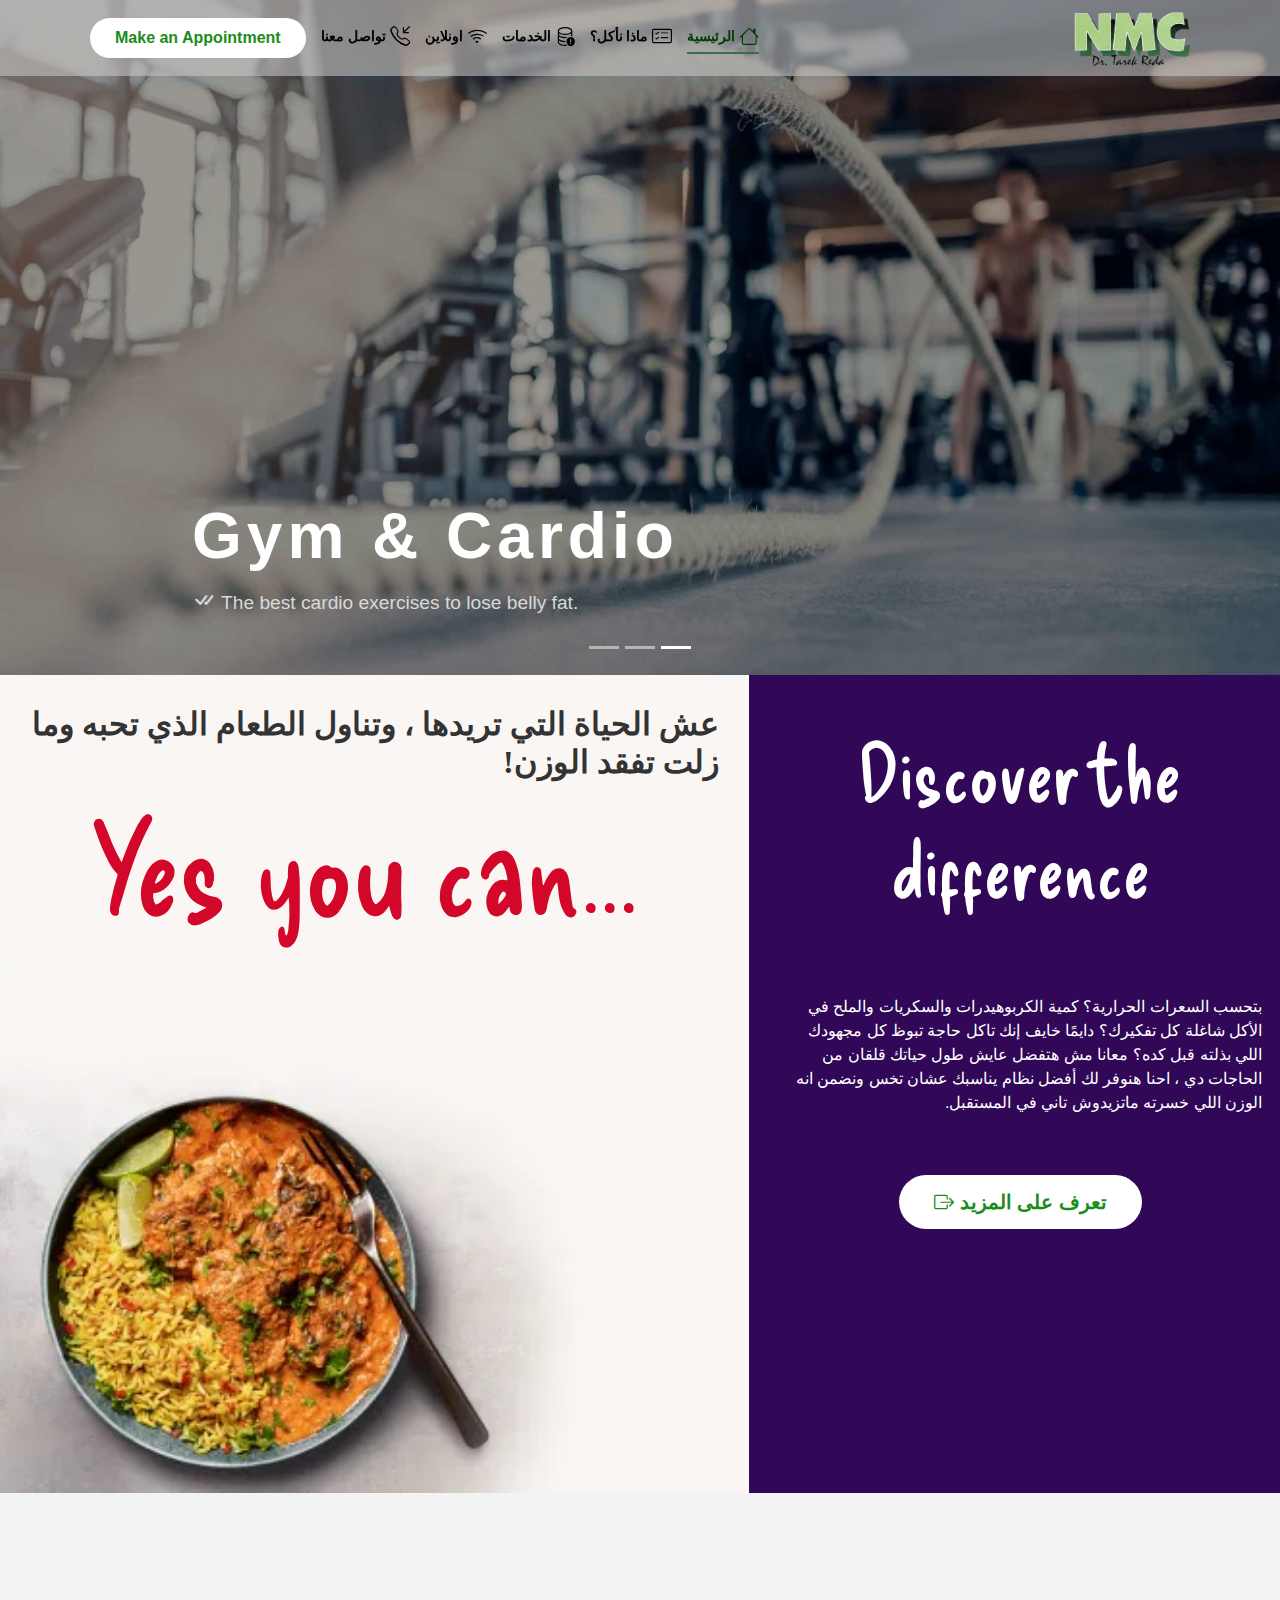
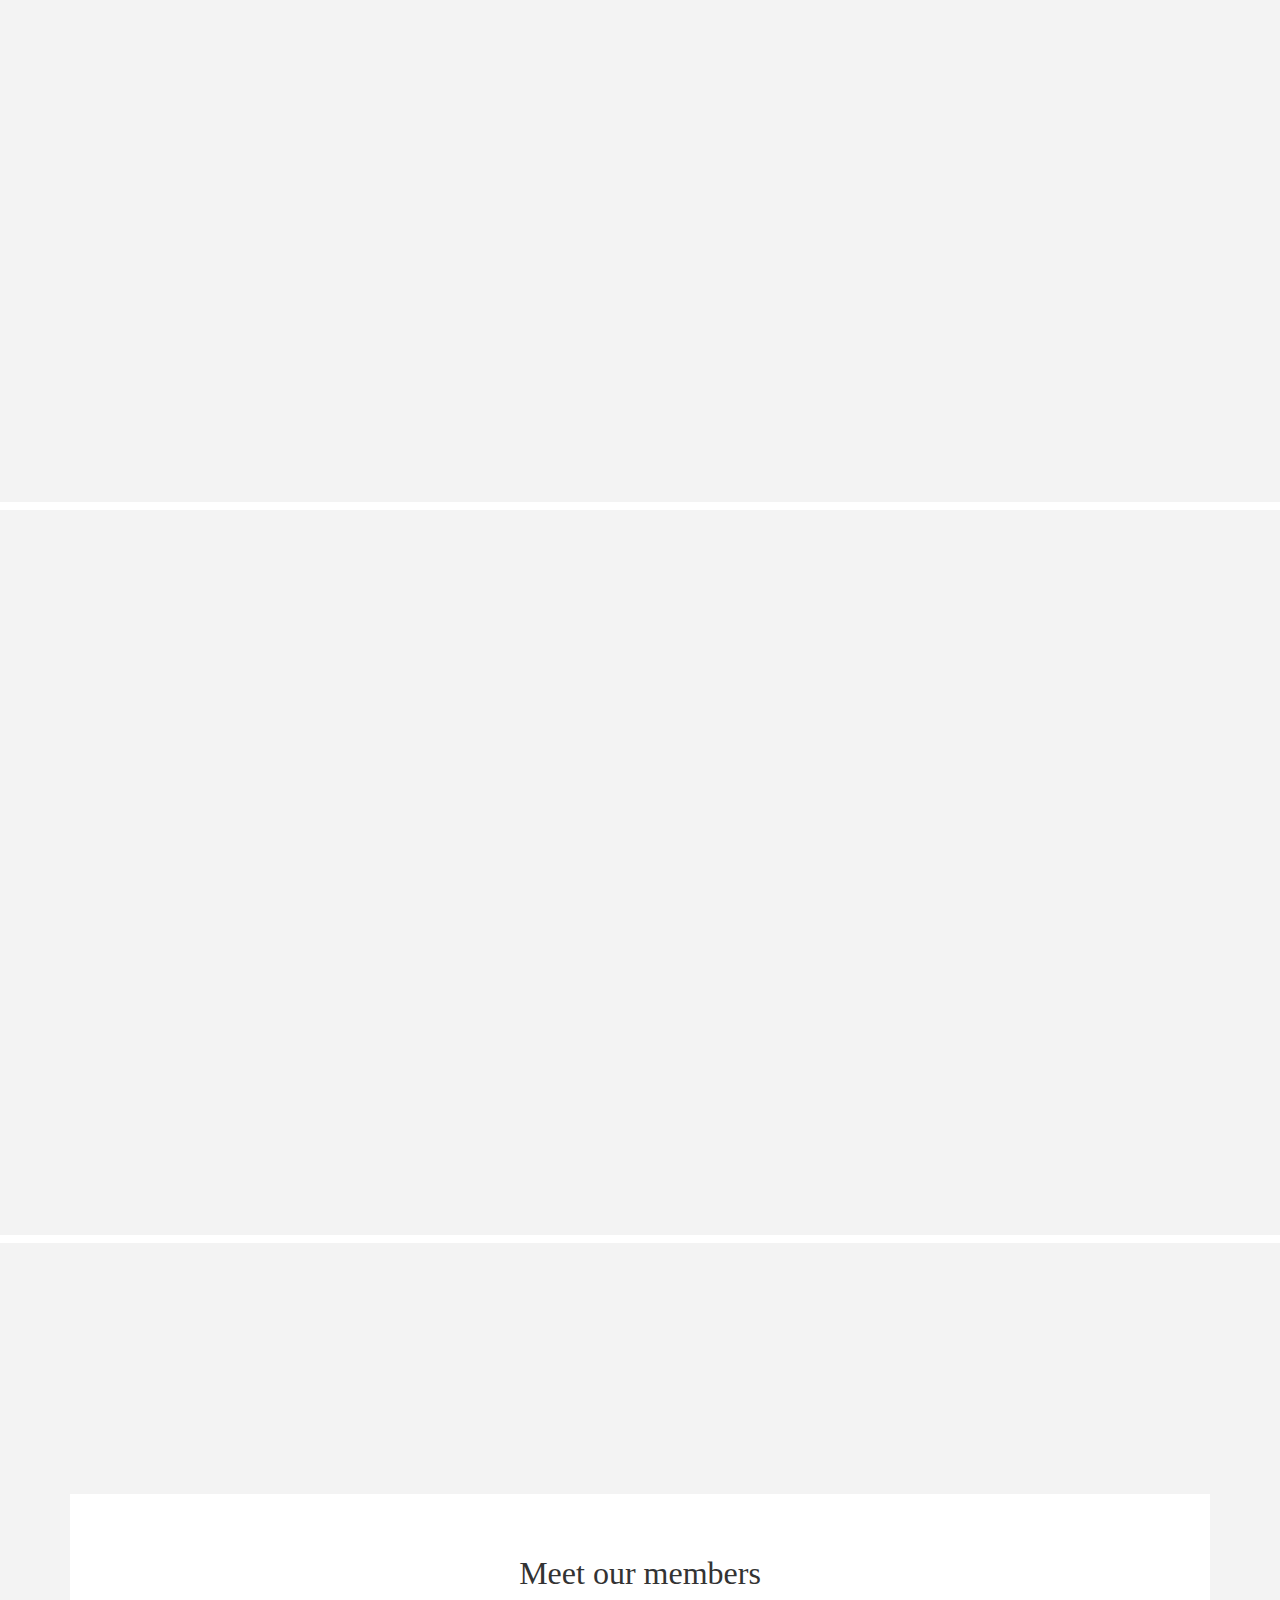
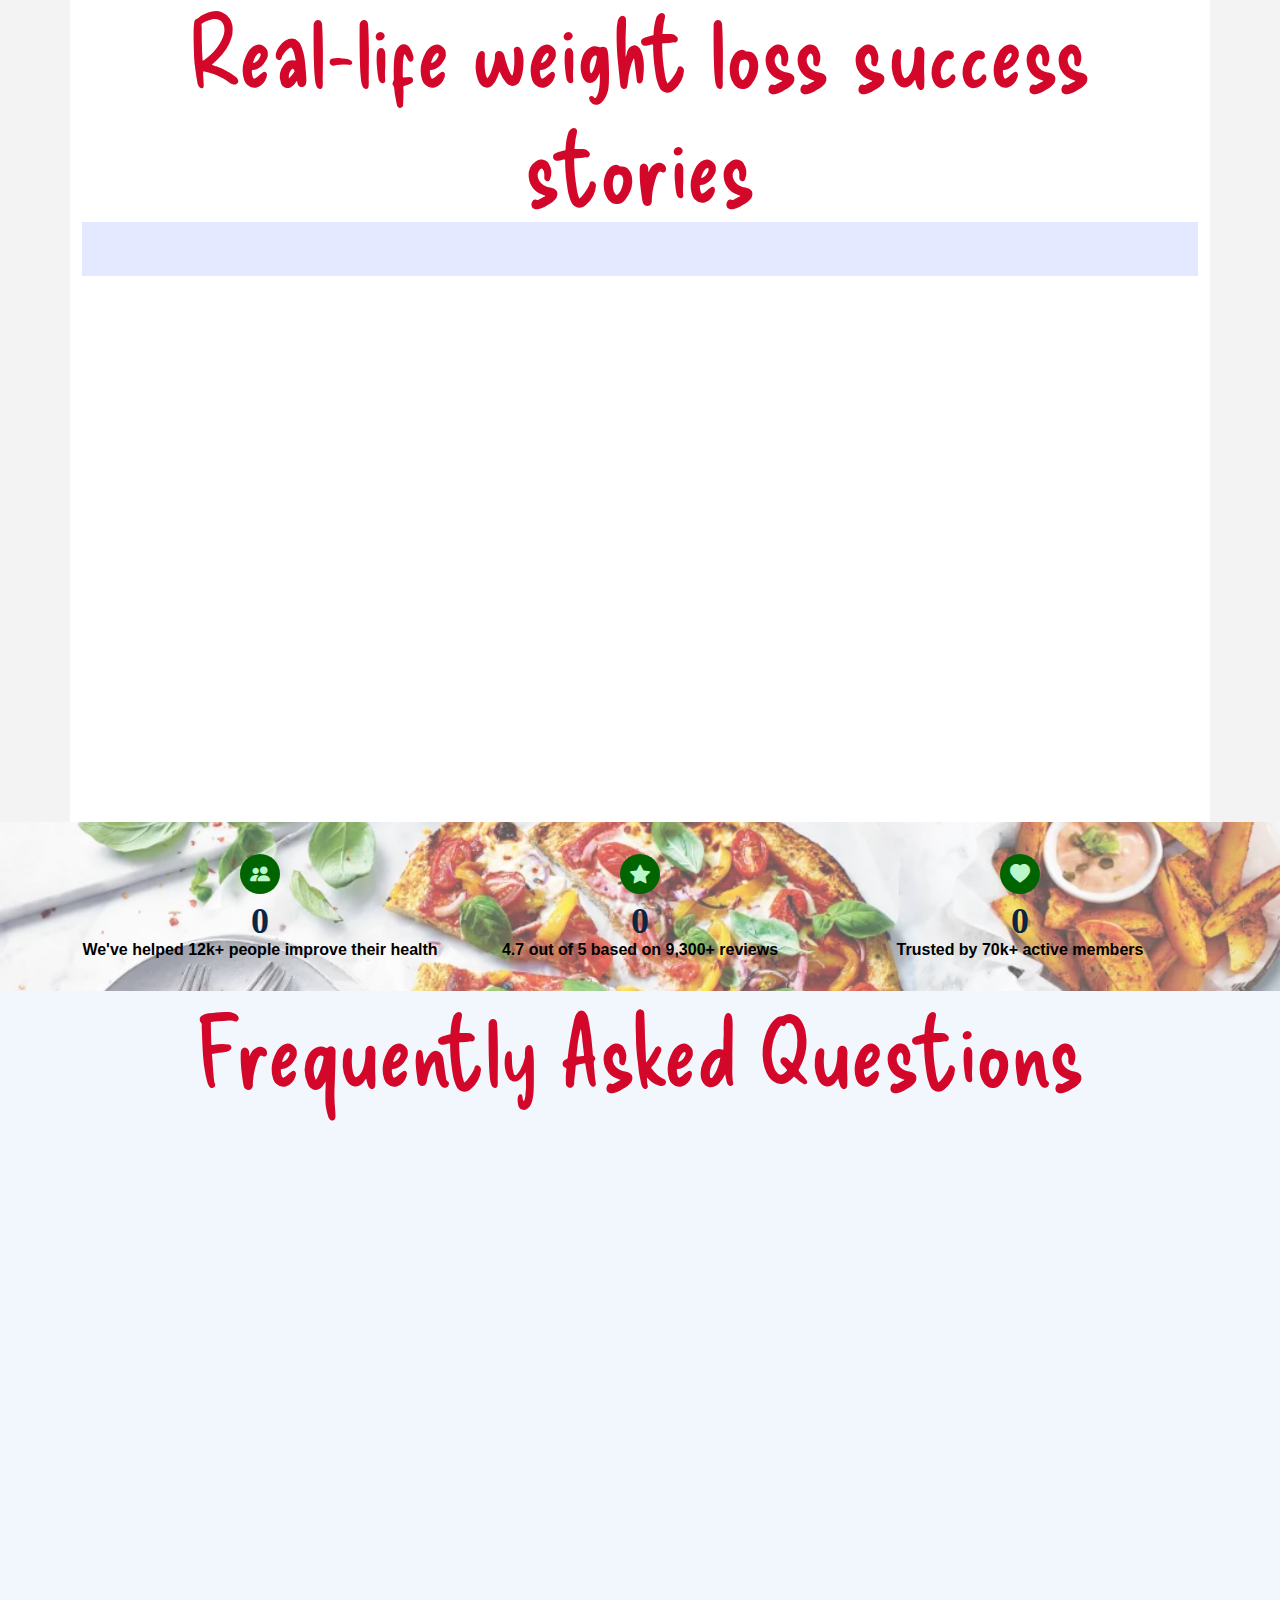
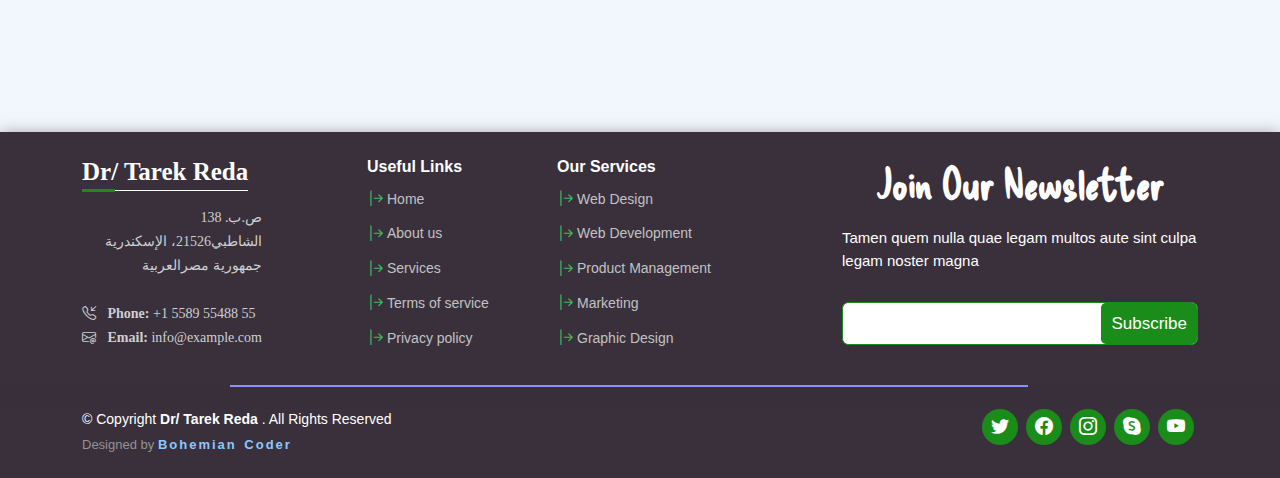
==== index.html @ f618a2e2 "Add files via upload" ====
<!DOCTYPE html>
<html lang="ar" dir="rtl">
  <head>
    <meta charset="UTF-8" />
    <meta http-equiv="X-UA-Compatible" content="IE=edge" />
    <meta name="viewport" content="width=device-width, initial-scale=1.0" />
    <title>Document</title>

    <!-- Google Fonts -->
    <link rel="preconnect" href="https://fonts.googleapis.com" />
    <link rel="preconnect" href="https://fonts.gstatic.com" crossorigin />
    <link
      href="https://fonts.googleapis.com/css2?family=Coming+Soon&family=Delicious+Handrawn&display=swap"
      rel="stylesheet" />

    <!-- Vendor CSS Files -->
    <link href="assets/vendor/aos/aos.css" rel="stylesheet" />
    <link href="assets/vendor/animate.css/animate.min.css" rel="stylesheet" />
    <link
      href="assets/vendor/bootstrap/css/bootstrap.min.css"
      rel="stylesheet" />
    <link
      href="assets/vendor/bootstrap-icons/bootstrap-icons.css"
      rel="stylesheet" />
    <link
      href="assets/vendor/glightbox/css/glightbox.min.css"
      rel="stylesheet" />
    <link href="assets/vendor/remixicon/remixicon.css" rel="stylesheet" />
    <link href="assets/vendor/swiper/swiper-bundle.min.css" rel="stylesheet" />

    <!-- Template Main CSS File -->
    <link href="assets/css/style.css" rel="stylesheet" />
  </head>

  <body id="main-home">
    <div id="head" class="head">
      <header id="header" class="fixed-top">
        <div class="container d-flex align-items-center">
          <h1 class="logo ms-auto">
            <a href="index.html" class="logo me-auto">
              <img src="assets/img/logo.png" alt="" class="img-fluid" />
            </a>
          </h1>

          <nav id="navbar" class="navbar order-last order-lg-0">
            <ul>
              <li>
                <a
                  class="nav-link scrollto active"
                  href="#main-home">
                  <i class="bi bi-house ms-1 fs-5"></i>
                  الرئيسية
                </a>
              </li>
              <li>
                <a class="nav-link scrollto" href="what-eat.html">
                  <i class="bi bi-card-checklist ms-1 fs-5"></i>
                  ماذا نأكل؟
                </a>
              </li>
              <li>
                <a class="nav-link scrollto" href="services.html">
                  <i class="bi bi-database-exclamation ms-1 fs-5"></i>
                  الخدمات
                </a>
              </li>
              <li>
                <a class="nav-link scrollto" href="online.html">
                  <i class="bi bi-wifi ms-1 fs-5"></i>
                  اونلاين
                </a>
              </li>
              <li>
                <a class="nav-link scrollto" href="#doctors">
                  <i class="bi bi-telephone-inbound ms-1 fs-5"></i>
                  تواصل معنا
                </a>
              </li>
            </ul>
            <i class="bi bi-list mobile-nav-toggle"></i>
          </nav>
          <!-- .navbar -->

          <a href="#appointment" class="appointment-btn scrollto ms-2">
            <span class="d-none d-md-inline"> Make an </span>
            Appointment
          </a>
        </div>
      </header>
      <div
        id="carouselExampleAutoplaying"
        class="carousel slide"
        data-bs-ride="carousel">
        <div class="carousel-indicators">
          <button
            type="button"
            data-bs-target="#carouselExampleAutoplaying"
            data-bs-slide-to="0"
            class="active"
            aria-current="true"
            aria-label="Slide 1"></button>
          <button
            type="button"
            data-bs-target="#carouselExampleAutoplaying"
            data-bs-slide-to="1"
            aria-label="Slide 2"></button>
          <button
            type="button"
            data-bs-target="#carouselExampleAutoplaying"
            data-bs-slide-to="2"
            aria-label="Slide 3"></button>
        </div>
        <div class="carousel-inner">
          <div class="carousel-item active" data-bs-interval="10000">
            <img
              src="assets/img/cardio.jpg"
              class="d-block w-100"
              alt="..."
              style="height: 75vh" />
            <div class="carousel-caption d-none d-md-block">
              <h1>Gym & Cardio</h1>
              <p dir="ltr">
                <i class="bi bi-check-all fs-4"></i>
                The best cardio exercises to lose belly fat.
              </p>
            </div>
          </div>
          <div class="carousel-item" data-bs-interval="2000">
            <img
              src="assets/img/food.jpg"
              class="d-block w-100"
              alt="..."
              style="height: 75vh" />
            <div class="carousel-caption d-none d-md-block">
              <h1>Healthy Food</h1>
              <p dir="ltr">
                <i class="bi bi-check-all fs-4"></i>
                What does Healthy Food mean?
              </p>
            </div>
          </div>
          <div class="carousel-item">
            <img
              src="assets/img/medicine.jpg"
              class="d-block w-100"
              alt="..."
              style="height: 75vh" />
            <div class="carousel-caption d-none d-md-block">
              <h1>Lifestyle Medicine</h1>
              <p dir="ltr">
                <i class="bi bi-check-all fs-4"></i>
                What Is Lifestyle Medicine?
              </p>
            </div>
          </div>
        </div>
      </div>
    </div>

    <main id="main">
      <!-- ======= Why Us Section ======= -->
      <section id="why-us" class="why-us py-0 bg-white">
        <div class="mx-0">
          <div class="row all-why-us d-flex flex-row">
            <div
              class="col-md-5 d-flex align-items-stretch px-0"
              data-aos="fade-right">
              <div class="content pt-5">
                <h3>Discover the difference</h3>
                <p>
                  بتحسب السعرات الحرارية؟ كمية الكربوهيدرات والسكريات والملح في
                  الأكل شاغلة كل تفكيرك؟ دايمًا خايف إنك تاكل حاجة تبوظ كل
                  مجهودك اللي بذلته قبل كده؟ معانا مش هتفضل عايش طول حياتك قلقان
                  من الحاجات دي ، احنا هنوفر لك أفضل نظام يناسبك عشان تخس ونضمن
                  انه الوزن اللي خسرته ماتزيدوش تاني في المستقبل.
                </p>
                <div class="text-center">
                  <a href="services.html" class="more-btn">
                    تعرف على المزيد
                    <i class="bi bi-box-arrow-right"></i>
                  </a>
                </div>
              </div>
            </div>

            <div class="col-md-7 welcome-support" data-aos="fade-left">
              <div class="welcontent">
                <h3>
                  عش الحياة التي تريدها ، وتناول الطعام الذي تحبه وما زلت تفقد
                  الوزن!
                </h3>
                <h2 dir="ltr">Yes you can...</h2>
              </div>
              <img
                src="./assets/img/eating-plan-tikka-desktop.webp"
                alt=""
                class="img-fluid w-100 rounded" />
            </div>
          </div>
        </div>
      </section>
      <!-- End Why Us Section -->

      <!-- ======= Services Section ======= -->
      <section id="services" class="services py-0">
        <div class="container" style="position: relative; z-index: 1">
          <div class="row offers">
            <div class="col-md-6">
              <div
                class="offer-one position-relative my-2 ms-2"
                data-aos="fade-down"
                dir="ltr">
                <h3>It's better</h3>
                <h2>when we're together!</h2>
                <p class="text-start">
                  Slimming World is proud to support the Better Health campaign.
                  Discover our amazing support and a new healthy mindset to help
                  you achieve your goals.
                </p>
                <div
                  class="logo-btn d-flex justify-content-between align-items-center">
                  <img
                    src="./assets/img/new-bh-logo.webp"
                    alt=""
                    class="img-fluid" />
                  <a href="online.html" class="appointment-btn mt-2">
                    <i class="bi bi-box-arrow-right"></i>
                    Find out more
                  </a>
                </div>
              </div>
            </div>
            <div class="col-md-6">
              <div
                class="offer-two position-relative my-0 pb-0 ms-2"
                data-aos="fade-up"
                dir="ltr">
                <h3>join our flexible</h3>
                <h2>digital-only service</h2>
                <p class="mt-5 text-start">
                  Lose weight with our super-flexible digital-only service, with
                  a strong online community at its heart. Slimming World Online
                  is easy to use wherever you are, fits around you and your busy
                  lifestyle and puts you in control.
                </p>
                <div class="img-content">
                  <img
                    src="./assets/img/online-sign-up-ac-22.webp"
                    alt=""
                    class="img-fluid w-100 rounded" />
                </div>
              </div>
            </div>
          </div>
        </div>
        <div class="row section-title bg-transparent p-0">
          <div class="section-title-img col-md-5 px-0" data-aos="fade-left">
            <img src="./assets/img/start.webp" alt="" class="img-fluid w-100" />
          </div>
          <div
            class="section-title-content col-md-7 p-5"
            style="background-color: #e8e849"
            data-aos="fade-right">
            <h2><i class="bi bi-heart-pulse ms-2"></i>كيف تبدأ؟</h2>
            <p>
              تحفيز الدورة الدموية في الجسم عن طريق حقن الفيتامينات والمعادن
              تحفيز الدورة الدموية في الجسم عن طريق حقن الفيتامينات والمعادن
              تحفيز الدورة الدموية في الجسم عن طريق حقن الفيتامينات والمعادن
              تحفيز الدورة الدموية في الجسم عن طريق حقن الفيتامينات والمعادن
            </p>
            <div class="d-flex justify-content-center align-items-center">
              <a href="what-eat.html" class="appointment-btn mt-3" dir="ltr">
                <i class="bi bi-question-circle"></i>
                What can I eat?
              </a>
            </div>
            <h4
              class="mt-5"
              dir="ltr"
              style="
                font-family: 'Coming Soon', cursive;
                font-family: 'Delicious Handrawn', cursive;
                text-align: center;
                font-size: 7rem;
                font-weight: 600;
                color: #333;
              ">
              Move more...
            </h4>
          </div>
        </div>

        <div
          class="row position-relative mx-3 bg-white"
          style="border-radius: 0.375rem; padding: 0"
          data-aos="fade-up">
          <div class="col-md-4 px-0">
            <ul class="nav nav-tabs flex-column">
              <li class="nav-item">
                <a
                  class="nav-link active show"
                  data-bs-toggle="tab"
                  href="#tab-1">
                  <i class="bi bi-activity"></i>
                  علاج التغذية الوريدية
                </a>
              </li>
              <li class="nav-item">
                <a class="nav-link" data-bs-toggle="tab" href="#tab-2">
                  <i class="bi bi-lightning-charge"></i>
                  أجهزة حرق الدهون
                </a>
              </li>
              <li class="nav-item">
                <a class="nav-link" data-bs-toggle="tab" href="#tab-3">
                  <i class="bi bi-compass"></i>
                  مؤشر كتلة الجسم
                </a>
              </li>
              <li class="nav-item">
                <a class="nav-link" data-bs-toggle="tab" href="#tab-4">
                  <i class="bi bi-calendar2-check"></i>
                  خطط التغذية
                </a>
              </li>
              <li class="nav-item">
                <a class="nav-link" data-bs-toggle="tab" href="#tab-5">
                  <i class="bi bi-newspaper"></i>
                  المقالات
                </a>
              </li>
            </ul>
          </div>
          <div
            class="col-md-8"
            data-aos="fade-right"
            style="background-color: #8cc58c">
            <div class="tab-content">
              <div class="tab-pane active show" id="tab-1">
                <div class="row">
                  <div
                    class="col-md-8 details col-sm-6 order-2 order-lg-1 pt-3">
                    <h3>
                      <i class="bi bi-activity"></i>
                      علاج التغذية الوريدية
                    </h3>
                    <p class="fst-italic">
                      تحفيز الدورة الدموية في الجسم عن طريق حقن الفيتامينات
                      والمعادن تحفيز الدورة الدموية في الجسم عن طريق حقن
                      الفيتامينات والمعادن
                    </p>
                    <p dir="ltr">
                      Lorem ipsum dolor sit, amet consectetur adipisicing elit.
                      Tenetur vel eligendi maxime quasi id perspiciatis laborum
                      tempora voluptatem est laudantium sunt, sapiente provident
                      voluptates aperiam maiores itaque reiciendis ullam
                      repudiandae.
                    </p>
                  </div>
                  <div
                    class="col-md-4 col-sm-6 text-center order-1 order-lg-2 p-0"
                    style="background-color: rgba(255, 255, 255)">
                    <img
                      src="assets/img/departments-1.jpg"
                      alt=""
                      class="img-fluid w-100 h-100" />
                  </div>
                </div>
              </div>
              <div class="tab-pane" id="tab-2">
                <div class="row">
                  <div
                    class="col-md-8 details col-sm-6 order-2 order-lg-1 pt-3">
                    <h3>
                      <i class="bi bi-lightning-charge"></i>
                      أجهزة حرق الدهون
                    </h3>
                    <p class="fst-italic">
                      بتحلم بجسم رشيق و متناسق؟ بتروح الجيم وبتلعب رياضة بس بردو
                      لسه فيه دهون بتحلم بجسم رشيق و متناسق؟ بتروح الجيم وبتلعب
                      رياضة بس بردو لسه فيه دهون
                    </p>
                    <p dir="ltr">
                      Lorem ipsum dolor, sit amet consectetur adipisicing elit.
                      Repudiandae reprehenderit esse accusantium earum
                      consequuntur sequi, modi ipsam distinctio, quidem in enim
                      tempora obcaecati! Voluptatem itaque quo optio dolore
                      assumenda. Voluptates!
                    </p>
                  </div>
                  <div
                    class="col-md-4 col-sm-6 text-center order-1 order-lg-2 p-0"
                    style="background-color: rgba(255, 255, 255)">
                    <img
                      src="assets/img/burn-mach.jpg"
                      alt=""
                      class="img-fluid w-100 h-100" />
                  </div>
                </div>
              </div>
              <div class="tab-pane" id="tab-3">
                <div class="row">
                  <div
                    class="col-md-8 details col-sm-6 order-2 order-lg-1 pt-3">
                    <h3>
                      <i class="bi bi-compass"></i>
                      مؤشر كتلة الجسم
                    </h3>
                    <p class="fst-italic">
                      يقيس بشكل غير مباشر نسبة الدهون في الجسم مقارنة بطول ووزن
                      الشخص ونوعه يقيس بشكل غير مباشر نسبة الدهون في الجسم
                      مقارنة بطول ووزن الشخص ونوعه
                    </p>
                    <p dir="ltr">
                      Lorem ipsum dolor, sit amet consectetur adipisicing elit.
                      Repudiandae reprehenderit esse accusantium earum
                      consequuntur sequi, modi ipsam distinctio, quidem in enim
                      tempora obcaecati! Voluptatem itaque quo optio dolore
                      assumenda. Voluptates!
                    </p>
                  </div>
                  <div
                    class="col-md-4 col-sm-6 text-center order-1 order-lg-2 p-0"
                    style="background-color: rgba(255, 255, 255)">
                    <img
                      src="assets/img/BMI.jpg"
                      alt=""
                      class="img-fluid w-100 h-100" />
                  </div>
                </div>
              </div>
              <div class="tab-pane" id="tab-4">
                <div class="row">
                  <div
                    class="col-md-8 details col-sm-6 order-2 order-lg-1 pt-3">
                    <h3>
                      <i class="bi bi-calendar2-check"></i>
                      خطط التغذية
                    </h3>
                    <p class="fst-italic">
                      كل خطة بنقدمها بتكون من تصميم متخصصين معتمدين كل خطة
                      بنقدمها بتكون من تصميم متخصصين معتمدين
                    </p>
                    <p dir="ltr">
                      Lorem ipsum dolor, sit amet consectetur adipisicing elit.
                      Repudiandae reprehenderit esse accusantium earum
                      consequuntur sequi, modi ipsam distinctio, quidem in enim
                      tempora obcaecati! Voluptatem itaque quo optio dolore
                      assumenda. Voluptates!
                    </p>
                  </div>
                  <div
                    class="col-md-4 col-sm-6 text-center order-1 order-lg-2 p-0"
                    style="background-color: rgba(255, 255, 255)">
                    <img
                      src="assets/img/meal-plan.png"
                      alt=""
                      class="img-fluid w-100 h-100" />
                  </div>
                </div>
              </div>
              <div class="tab-pane" id="tab-5">
                <div class="row">
                  <div
                    class="col-md-8 details col-sm-6 order-2 order-lg-1 pt-3">
                    <h3>
                      <i class="bi bi-newspaper"></i>
                      تعرف على أحدث المقالات
                    </h3>
                    <p class="fst-italic">
                      مقالات مقالات مقالات مقالات مقالات مقالات مقالات مقالات
                      مقالات مقالات مقالات مقالات مقالات مقالات مقالات
                    </p>
                    <p dir="ltr">
                      Lorem ipsum dolor, sit amet consectetur adipisicing elit.
                      Repudiandae reprehenderit esse accusantium earum
                      consequuntur sequi, modi ipsam distinctio, quidem in enim
                      tempora obcaecati! Voluptatem itaque quo optio dolore
                      assumenda. Voluptates!
                    </p>
                  </div>
                  <div
                    class="col-md-4 col-sm-6 text-center order-1 order-lg-2 p-0"
                    style="background-color: rgba(255, 255, 255)">
                    <img
                      src="assets/img/articles.jpg"
                      alt=""
                      class="img-fluid w-100 h-100" />
                  </div>
                </div>
              </div>
            </div>
          </div>
        </div>

        <div class="container stories">
          <h4>Meet our members</h4>
          <h2>Real-life weight loss success stories</h2>
          <div class="gallery-btn mt-0 mb-5">
            <a
              href="gallery.html"
              class="appointment-btn scrollto ms-2"
              data-aos="fade-left">
              <i class="bi bi-box-arrow-right"></i>
              see our Gallery...
            </a>
          </div>
          <div class="row pb-5">
            <div class="col-md-4">
              <div class="serv-program position-relative my-2">
                <div class="serv-program-details" data-aos="fade-up-right">
                  <h3>
                    <i class="bi bi-bookmark-star fs-1"></i>
                    Best Weight Loss Programs for 2023
                  </h3>
                  <p>
                    تعرف على برنامج التخسيس وانقاص الوزن والتغذية المميز للعام
                    الجديد والمتابعة والأجهزة المستخدمة, كما يوجد نظام غذائي
                    وتمارين رياضية ومتابعة خاصة
                  </p>
                </div>
              </div>
            </div>
            <div class="col-md-4">
              <div class="serv-program position-relative my-2">
                <div class="serv-program-details" data-aos="fade-up-right">
                  <h3>
                    <i class="bi bi-bookmark-star fs-1"></i>
                    Best Weight Loss Programs for 2023
                  </h3>
                  <p>
                    تعرف على برنامج التخسيس وانقاص الوزن والتغذية المميز للعام
                    الجديد والمتابعة والأجهزة المستخدمة, كما يوجد نظام غذائي
                    وتمارين رياضية ومتابعة خاصة
                  </p>
                </div>
              </div>
            </div>
            <div class="col-md-4">
              <div class="serv-program position-relative my-2">
                <div class="serv-program-details" data-aos="fade-up-right">
                  <h3>
                    <i class="bi bi-bookmark-star fs-1"></i>
                    Best Weight Loss Programs for 2023
                  </h3>
                  <p>
                    تعرف على برنامج التخسيس وانقاص الوزن والتغذية المميز للعام
                    الجديد والمتابعة والأجهزة المستخدمة, كما يوجد نظام غذائي
                    وتمارين رياضية ومتابعة خاصة
                  </p>
                </div>
              </div>
            </div>
            <div class="col-md-4">
              <div class="serv-program position-relative my-2">
                <div class="serv-program-details" data-aos="fade-up-right">
                  <h3>
                    <i class="bi bi-bookmark-star fs-1"></i>
                    Best Weight Loss Programs for 2023
                  </h3>
                  <p>
                    تعرف على برنامج التخسيس وانقاص الوزن والتغذية المميز للعام
                    الجديد والمتابعة والأجهزة المستخدمة, كما يوجد نظام غذائي
                    وتمارين رياضية ومتابعة خاصة
                  </p>
                </div>
              </div>
            </div>
            <div class="col-md-4">
              <div class="serv-program position-relative my-2">
                <div class="serv-program-details" data-aos="fade-up-right">
                  <h3>
                    <i class="bi bi-bookmark-star fs-1"></i>
                    Best Weight Loss Programs for 2023
                  </h3>
                  <p>
                    تعرف على برنامج التخسيس وانقاص الوزن والتغذية المميز للعام
                    الجديد والمتابعة والأجهزة المستخدمة, كما يوجد نظام غذائي
                    وتمارين رياضية ومتابعة خاصة
                  </p>
                </div>
              </div>
            </div>
          </div>
        </div>
      </section>
      <!-- End Services Section -->

      <!-- ======= Counts Section ======= -->
      <section id="counts" class="counts bg-white py-3">
        <div class="overlay"></div>
        <div class="container allboxes">
          <div class="row">
            <div class="col-sm-4">
              <div class="count-box">
                <i class="bi bi-heart-fill"></i>
                <span
                  data-purecounter-start="0"
                  data-purecounter-end="70"
                  data-purecounter-duration="1"
                  class="purecounter"></span>
                <p>Trusted by 70k+ active members</p>
              </div>
            </div>

            <div class="col-sm-4">
              <div class="count-box">
                <i class="bi bi-star-fill"></i>
                <span
                  data-purecounter-start="0"
                  data-purecounter-end="9000"
                  data-purecounter-duration="1"
                  class="purecounter"></span>
                <p>4.7 out of 5 based on 9,300+ reviews</p>
              </div>
            </div>

            <div class="col-sm-4">
              <div class="count-box">
                <i class="bi bi-people-fill"></i>
                <span
                  data-purecounter-start="0"
                  data-purecounter-end="12000"
                  data-purecounter-duration="1"
                  class="purecounter"></span>
                <p>We've helped 12k+ people improve their health</p>
              </div>
            </div>
          </div>
        </div>
      </section>
      <!-- End Counts Section -->

      <!-- ======= Frequently Asked Questions Section ======= -->
      <section id="faq" class="faq section-bg pt-0">
        <div class="container">
          <h2>Frequently Asked Questions</h2>
          <div class="faq-list">
            <ul>
              <li data-aos="fade-up" dir="ltr" class="text-start">
                <a
                  data-bs-toggle="collapse"
                  class="collapse"
                  data-bs-target="#faq-list-1">
                  <h5 class="d-flex justify-content-start align-items-center">
                    <i class="bi bi-question-circle icon-help"></i>
                    Non consectetur a erat nam at lectus urna duis?
                  </h5>
                  <i class="bi bi-chevron-down icon-show"></i>
                  <i class="bi bi-chevron-up icon-close"></i>
                </a>
                <div
                  id="faq-list-1"
                  class="collapse show"
                  data-bs-parent=".faq-list">
                  <p>
                    <i class="bi bi-check-all fs-4"></i>
                    Feugiat pretium nibh ipsum consequat. Tempus iaculis urna id
                    volutpat lacus laoreet non curabitur gravida. Venenatis
                    lectus magna fringilla urna porttitor rhoncus dolor purus
                    non.
                  </p>
                </div>
              </li>

              <li
                data-aos="fade-up"
                data-aos-delay="100"
                dir="ltr"
                class="text-start">
                <a
                  data-bs-toggle="collapse"
                  data-bs-target="#faq-list-2"
                  class="collapsed">
                  <h5 class="d-flex justify-content-start align-items-center">
                    <i class="bi bi-question-circle icon-help"></i>
                    Non consectetur a erat nam at lectus urna duis?
                  </h5>
                  <i class="bi bi-chevron-down icon-show"></i>
                  <i class="bi bi-chevron-up icon-close"></i>
                </a>
                <div
                  id="faq-list-2"
                  class="collapse"
                  data-bs-parent=".faq-list">
                  <p>
                    <i class="bi bi-check-all fs-4"></i>
                    Dolor sit amet consectetur adipiscing elit pellentesque
                    habitant morbi. Id interdum velit laoreet id donec ultrices.
                    Fringilla phasellus faucibus scelerisque eleifend donec
                    pretium. Est pellentesque elit ullamcorper dignissim. Mauris
                    ultrices eros in cursus turpis massa tincidunt dui.
                  </p>
                </div>
              </li>

              <li
                data-aos="fade-up"
                data-aos-delay="200"
                dir="ltr"
                class="text-start">
                <a
                  data-bs-toggle="collapse"
                  data-bs-target="#faq-list-3"
                  class="collapsed">
                  <h5 class="d-flex justify-content-start align-items-center">
                    <i class="bi bi-question-circle icon-help"></i>
                    Non consectetur a erat nam at lectus urna duis?
                  </h5>
                  <i class="bi bi-chevron-down icon-show"></i>
                  <i class="bi bi-chevron-up icon-close"></i>
                </a>
                <div
                  id="faq-list-3"
                  class="collapse"
                  data-bs-parent=".faq-list">
                  <p>
                    <i class="bi bi-check-all fs-4"></i>
                    Eleifend mi in nulla posuere sollicitudin aliquam ultrices
                    sagittis orci. Faucibus pulvinar elementum integer enim. Sem
                    nulla pharetra diam sit amet nisl suscipit. Rutrum tellus
                    pellentesque eu tincidunt. Lectus urna duis convallis
                    convallis tellus. Urna molestie at elementum eu facilisis
                    sed odio morbi quis
                  </p>
                </div>
              </li>

              <li
                data-aos="fade-up"
                data-aos-delay="300"
                dir="ltr"
                class="text-start">
                <a
                  data-bs-toggle="collapse"
                  data-bs-target="#faq-list-4"
                  class="collapsed">
                  <h5 class="d-flex justify-content-start align-items-center">
                    <i class="bi bi-question-circle icon-help"></i>
                    Non consectetur a erat nam at lectus urna duis?
                  </h5>
                  <i class="bi bi-chevron-down icon-show"></i>
                  <i class="bi bi-chevron-up icon-close"></i>
                </a>
                <div
                  id="faq-list-4"
                  class="collapse"
                  data-bs-parent=".faq-list">
                  <p>
                    <i class="bi bi-check-all fs-4"></i>
                    Molestie a iaculis at erat pellentesque adipiscing commodo.
                    Dignissim suspendisse in est ante in. Nunc vel risus commodo
                    viverra maecenas accumsan. Sit amet nisl suscipit adipiscing
                    bibendum est. Purus gravida quis blandit turpis cursus in.
                  </p>
                </div>
              </li>

              <li
                data-aos="fade-up"
                data-aos-delay="400"
                dir="ltr"
                class="text-start">
                <a
                  data-bs-toggle="collapse"
                  data-bs-target="#faq-list-5"
                  class="collapsed">
                  <h5 class="d-flex justify-content-start align-items-center">
                    <i class="bi bi-question-circle icon-help"></i>
                    Non consectetur a erat nam at lectus urna duis?
                  </h5>
                  <i class="bi bi-chevron-down icon-show"></i>
                  <i class="bi bi-chevron-up icon-close"></i>
                </a>
                <div
                  id="faq-list-5"
                  class="collapse"
                  data-bs-parent=".faq-list">
                  <p>
                    <i class="bi bi-check-all fs-4"></i>
                    Laoreet sit amet cursus sit amet dictum sit amet justo.
                    Mauris vitae ultricies leo integer malesuada nunc vel.
                    Tincidunt eget nullam non nisi est sit amet. Turpis nunc
                    eget lorem dolor sed. Ut venenatis tellus in metus vulputate
                    eu scelerisque.
                  </p>
                </div>
              </li>
            </ul>
          </div>
        </div>
      </section>
      <!-- End Frequently Asked Questions Section -->
    </main>

    <!-- ======= Footer ======= -->
    <footer id="footer">
      <div class="footer-top">
        <div class="container">
          <div class="row">
            <div class="col-lg-3 col-md-6 footer-contact">
              <h3>Dr/ Tarek Reda</h3>
              <p>
                <span class="d-flex" dir="rtl">
                  ص.ب. 138 <br />
                  الشاطبي21526، الإسكندرية<br />
                  جمهورية مصرالعربية <br /><br />
                </span>
                <strong>
                  <i class="bi bi-telephone-inbound me-2"></i>
                  Phone:
                </strong>
                +1 5589 55488 55
                <br />
                <strong>
                  <i class="bi bi-envelope-at me-2"></i>
                  Email:
                </strong>
                info@example.com
                <br />
              </p>
            </div>

            <div class="col-lg-2 col-md-6 footer-links">
              <h4>Useful Links</h4>
              <ul>
                <li>
                  <i class="bi bi-arrow-bar-right"></i> <a href="">Home</a>
                </li>
                <li>
                  <i class="bi bi-arrow-bar-right"></i> <a href="">About us</a>
                </li>
                <li>
                  <i class="bi bi-arrow-bar-right"></i> <a href="">Services</a>
                </li>
                <li>
                  <i class="bi bi-arrow-bar-right"></i>
                  <a href="">Terms of service</a>
                </li>
                <li>
                  <i class="bi bi-arrow-bar-right"></i>
                  <a href="">Privacy policy</a>
                </li>
              </ul>
            </div>

            <div class="col-lg-3 col-md-6 footer-links">
              <h4>Our Services</h4>
              <ul>
                <li>
                  <i class="bi bi-arrow-bar-right"></i>
                  <a href="">Web Design</a>
                </li>
                <li>
                  <i class="bi bi-arrow-bar-right"></i>
                  <a href="">Web Development</a>
                </li>
                <li>
                  <i class="bi bi-arrow-bar-right"></i>
                  <a href="">Product Management</a>
                </li>
                <li>
                  <i class="bi bi-arrow-bar-right"></i>
                  <a href="">Marketing</a>
                </li>
                <li>
                  <i class="bi bi-arrow-bar-right"></i>
                  <a href="">Graphic Design</a>
                </li>
              </ul>
            </div>

            <div class="col-lg-4 col-md-6 footer-newsletter">
              <h4>Join Our Newsletter</h4>
              <p>
                Tamen quem nulla quae legam multos aute sint culpa legam noster
                magna
              </p>
              <form action="" method="post">
                <input type="email" name="email" /><input
                  type="submit"
                  value="Subscribe" />
              </form>
            </div>
          </div>
        </div>
      </div>

      <div class="footer-bottom container d-md-flex py-4 position-relative">
        <div class="me-md-auto text-center text-md-start">
          <div class="copyright">
            &copy; Copyright
            <strong> <span>Dr/ Tarek Reda</span> </strong>. All Rights Reserved
          </div>
          <div class="credits">Designed by <a href="">Bohemian Coder</a></div>
        </div>
        <div class="social-links text-center text-md-right pt-3 pt-md-0">
          <a href="" class="twitter"><i class="bi bi-twitter"></i></a>
          <a href="" class="facebook"><i class="bi bi-facebook"></i></a>
          <a href="" class="instagram"><i class="bi bi-instagram"></i></a>
          <a href="" class="google-plus"><i class="bi bi-skype"></i></a>
          <a href="" class="youtube"><i class="bi bi-youtube"></i></a>
        </div>
      </div>
    </footer>
    <!-- End Footer -->

    <div id="preloader"></div>
    <a
      href="#"
      class="back-to-top d-flex align-items-center justify-content-center">
      <i class="bi bi-arrow-up-short"></i>
    </a>

    <!-- Vendor JS Files -->
    <script src="assets/vendor/aos/aos.js"></script>
    <script src="assets/vendor/purecounter/purecounter_vanilla.js"></script>
    <script src="assets/vendor/bootstrap/js/bootstrap.bundle.min.js"></script>
    <script src="assets/vendor/glightbox/js/glightbox.min.js"></script>
    <script src="assets/vendor/swiper/swiper-bundle.min.js"></script>
    <script src="assets/vendor/typed.js/typed.min.js"></script>

    <!-- Template Main JS File -->
    <script src="assets/js/main.js"></script>
  </body>
</html>
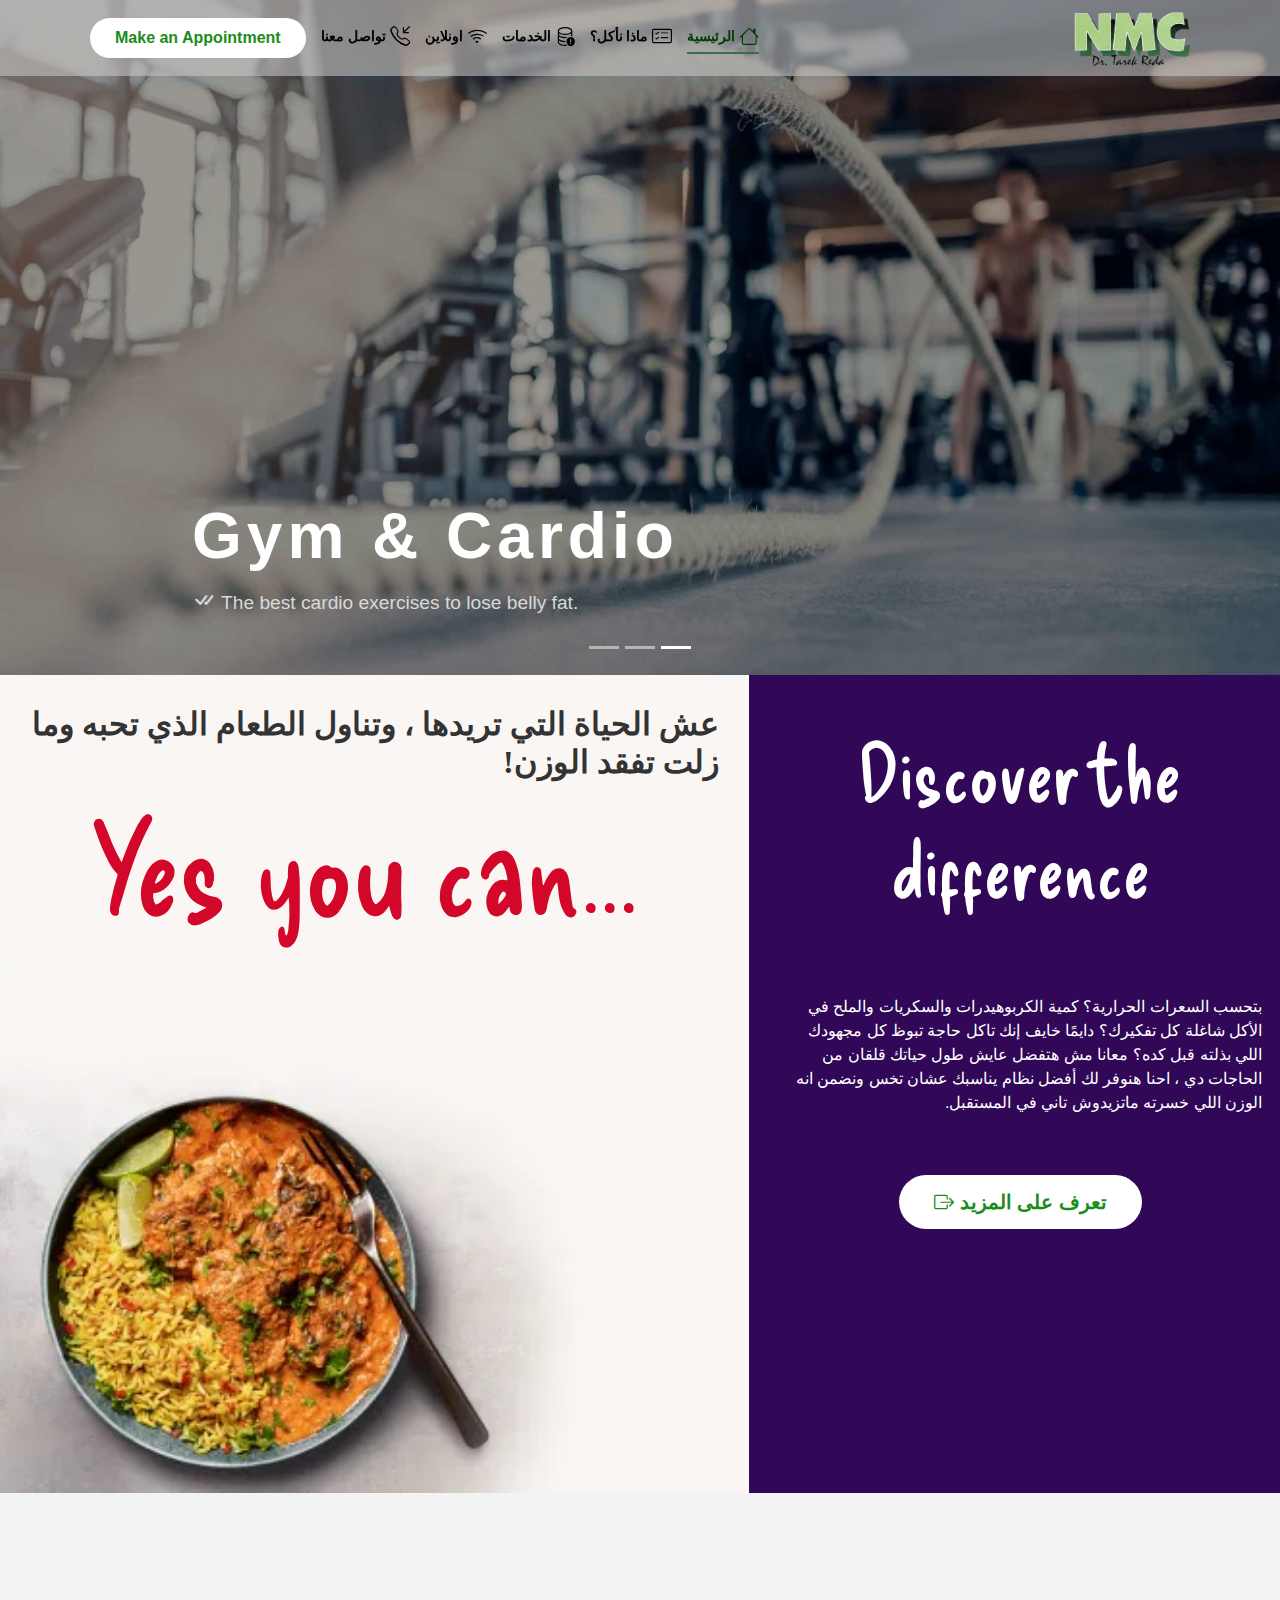
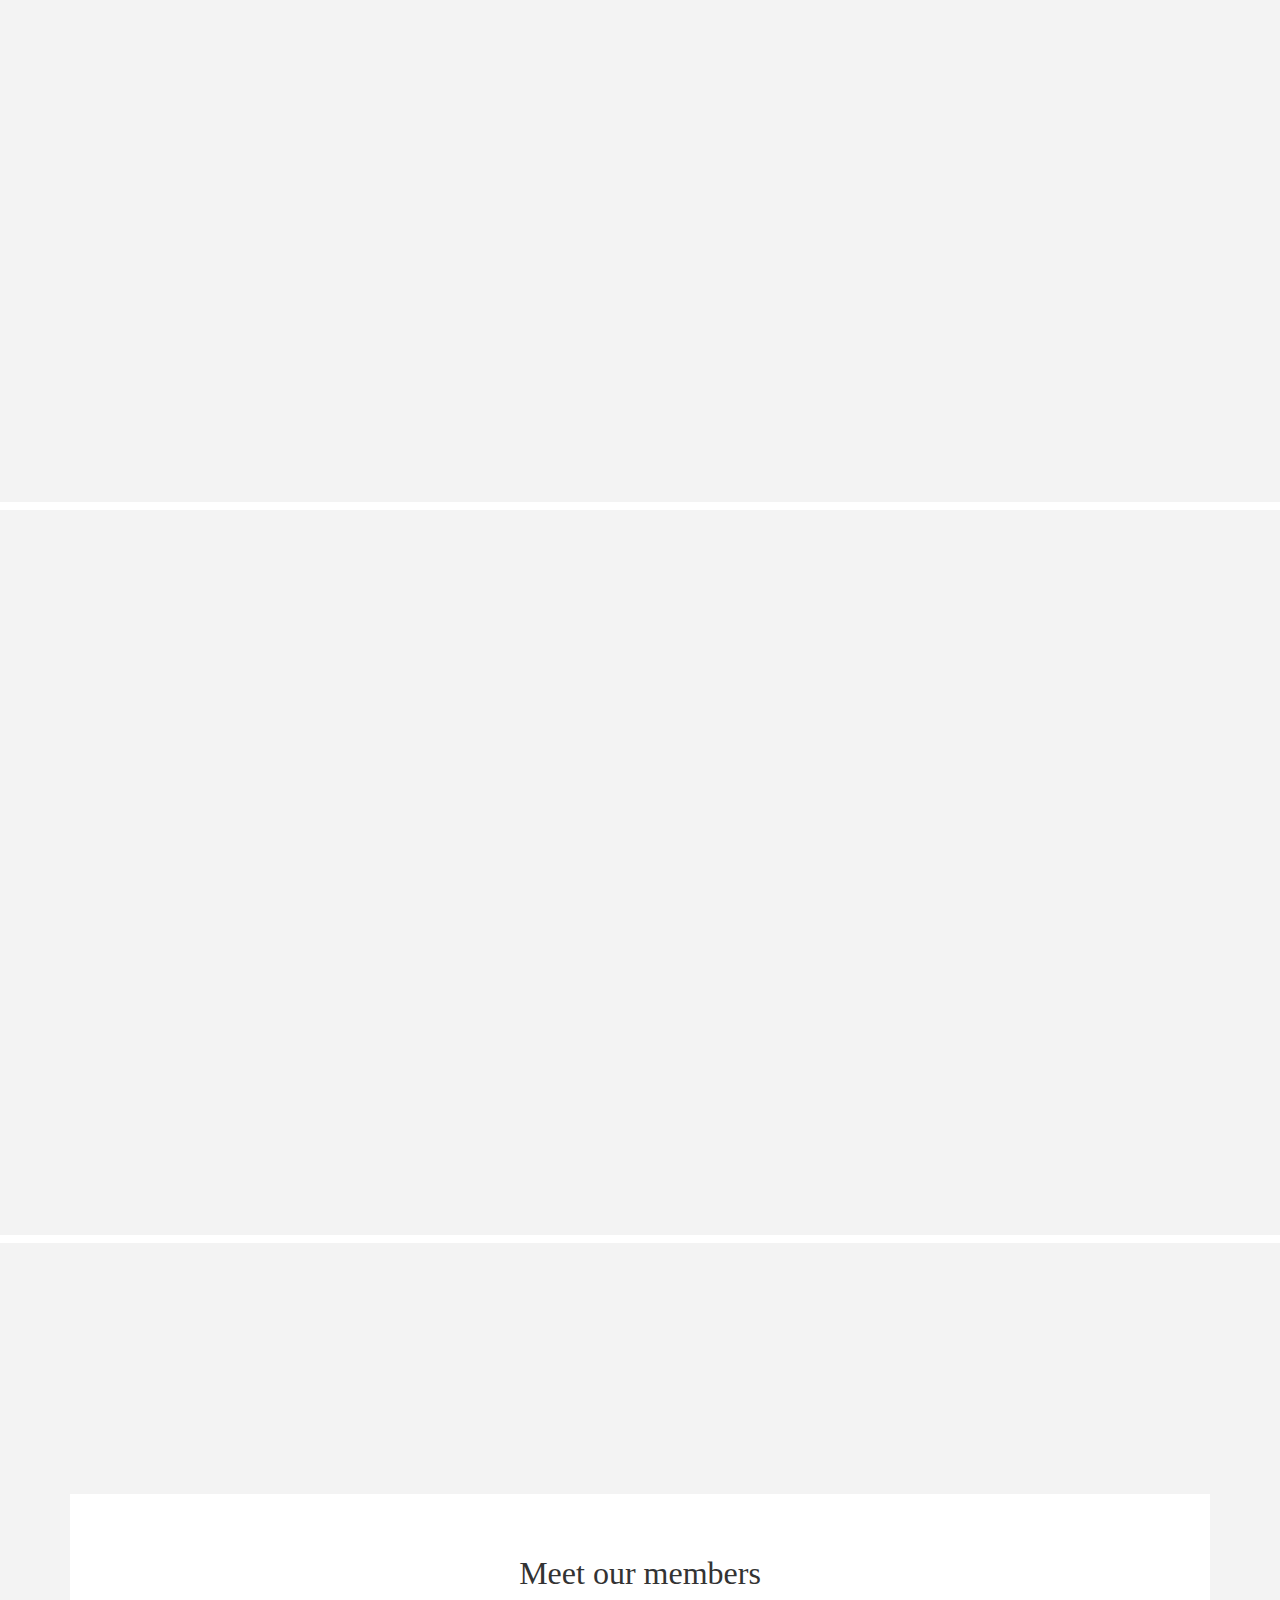
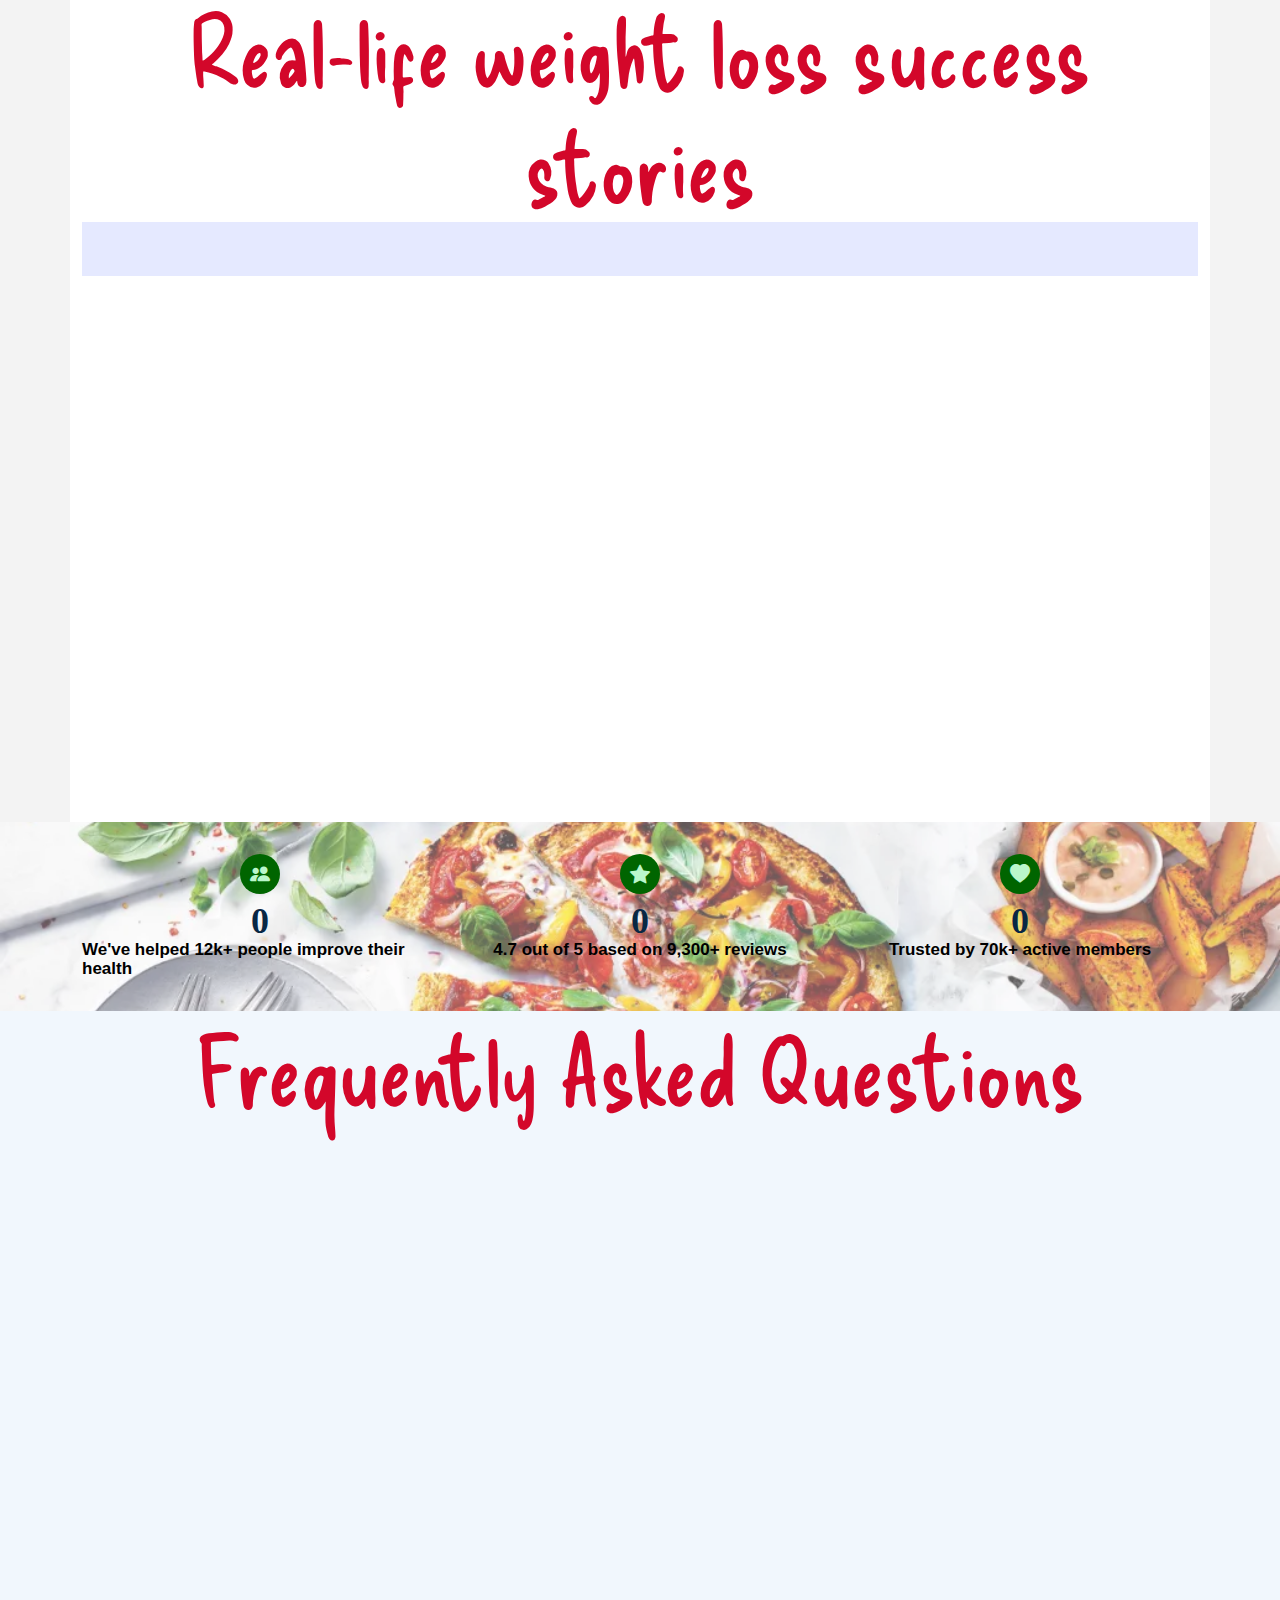
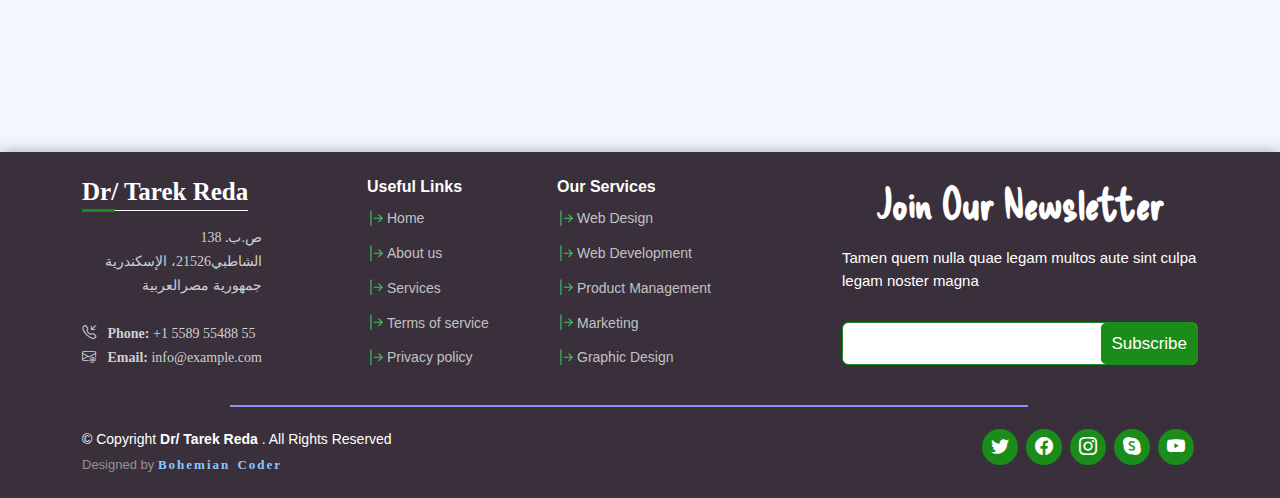
==== commit 63b25da9: "Add files via upload" ====
--- a/index.html
+++ b/index.html
@@ -45,9 +45,7 @@
           <nav id="navbar" class="navbar order-last order-lg-0">
             <ul>
               <li>
-                <a
-                  class="nav-link scrollto active"
-                  href="#main-home">
+                <a class="nav-link scrollto active" href="#main-home">
                   <i class="bi bi-house ms-1 fs-5"></i>
                   الرئيسية
                 </a>
@@ -81,7 +79,7 @@
           </nav>
           <!-- .navbar -->
 
-          <a href="#appointment" class="appointment-btn scrollto ms-2">
+          <a href="appointment.html" class="appointment-btn scrollto ms-2">
             <span class="d-none d-md-inline"> Make an </span>
             Appointment
           </a>
@@ -821,7 +819,11 @@
               </p>
             </div>
 
-            <div class="col-lg-2 col-md-6 footer-links">
+            <!-- <div class="d-md-none">
+              <img src="assets/img/logo.png" alt="" class="img-fluid w-100" />
+            </div> -->
+
+            <div class="col-lg-2 col-sm-6 footer-links">
               <h4>Useful Links</h4>
               <ul>
                 <li>
@@ -844,7 +846,7 @@
               </ul>
             </div>
 
-            <div class="col-lg-3 col-md-6 footer-links">
+            <div class="col-lg-3 col-sm-6 footer-links">
               <h4>Our Services</h4>
               <ul>
                 <li>
--- a/assets/css/style.css
+++ b/assets/css/style.css
@@ -7,108 +7,12 @@
 @import "counts.css";
 @import "what-eat.css";
 @import "faq.css";
+@import "appointment.css";
 
 @import "footer.css";
 
 
 
-/*--------------------------------------------------------------
-# Appointments
---------------------------------------------------------------*/
-.appointment .php-email-form {
-  width: 100%;
-}
-
-.appointment .php-email-form .form-group {
-  padding-bottom: 8px;
-}
-
-.appointment .php-email-form .validate {
-  display: none;
-  color: red;
-  margin: 0 0 15px 0;
-  font-weight: 400;
-  font-size: 13px;
-}
-
-.appointment .php-email-form .error-message {
-  display: none;
-  color: #fff;
-  background: #ed3c0d;
-  text-align: left;
-  padding: 15px;
-  font-weight: 600;
-}
-
-.appointment .php-email-form .error-message br + br {
-  margin-top: 25px;
-}
-
-.appointment .php-email-form .sent-message {
-  display: none;
-  color: #fff;
-  background: #18d26e;
-  text-align: center;
-  padding: 15px;
-  font-weight: 600;
-}
-
-.appointment .php-email-form .loading {
-  display: none;
-  background: #fff;
-  text-align: center;
-  padding: 15px;
-}
-
-.appointment .php-email-form .loading:before {
-  content: "";
-  display: inline-block;
-  border-radius: 50%;
-  width: 24px;
-  height: 24px;
-  margin: 0 10px -6px 0;
-  border: 3px solid #18d26e;
-  border-top-color: #eee;
-  -webkit-animation: animate-loading 1s linear infinite;
-  animation: animate-loading 1s linear infinite;
-}
-
-.appointment .php-email-form input,
-.appointment .php-email-form textarea,
-.appointment .php-email-form select {
-  border-radius: 0;
-  box-shadow: none;
-  font-size: 14px;
-  padding: 10px !important;
-}
-
-.appointment .php-email-form input:focus,
-.appointment .php-email-form textarea:focus,
-.appointment .php-email-form select:focus {
-  border-color: #1977cc;
-}
-
-.appointment .php-email-form input,
-.appointment .php-email-form select {
-  height: 44px;
-}
-
-.appointment .php-email-form textarea {
-  padding: 10px 12px;
-}
-
-.appointment .php-email-form button[type="submit"] {
-  background: #1977cc;
-  border: 0;
-  padding: 10px 35px;
-  color: #fff;
-  transition: 0.4s;
-  border-radius: 50px;
-}
-
-.appointment .php-email-form button[type="submit"]:hover {
-  background: #1c84e3;
-}
 
 /*--------------------------------------------------------------
 # Departments
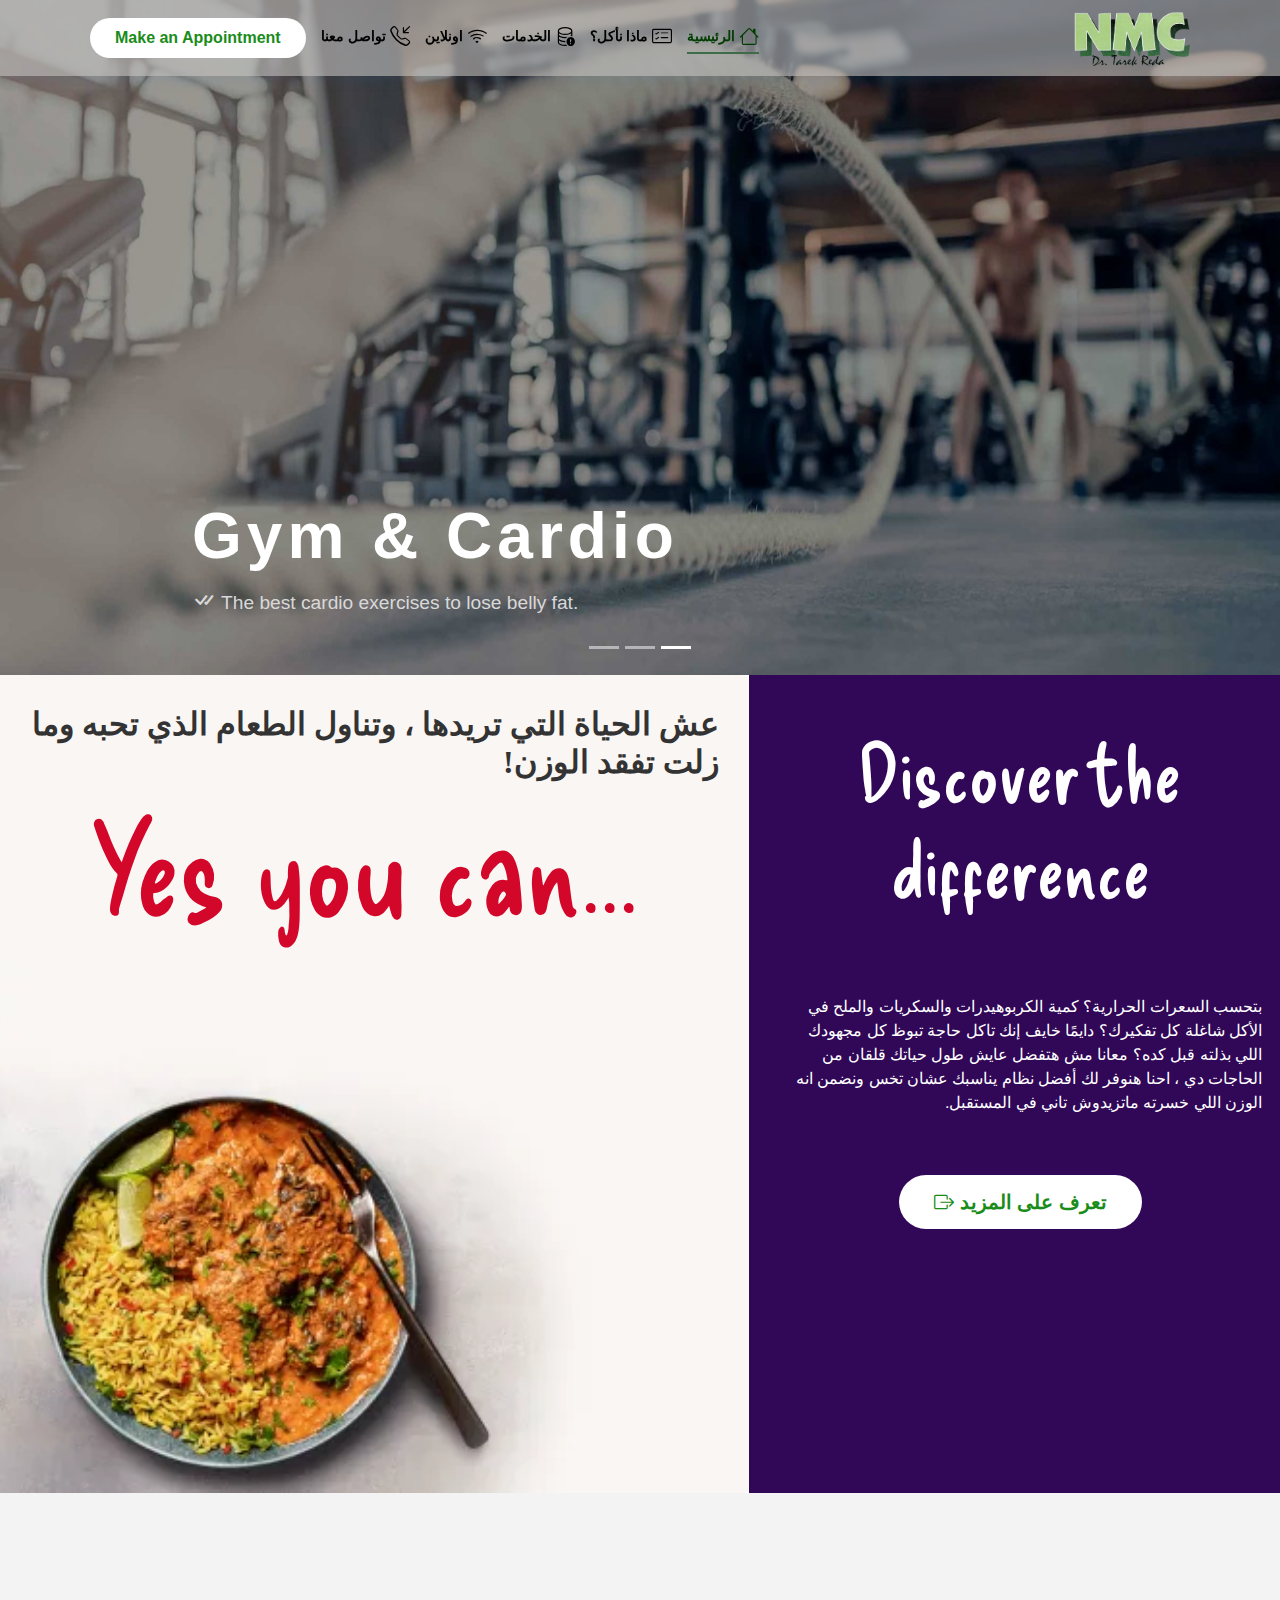
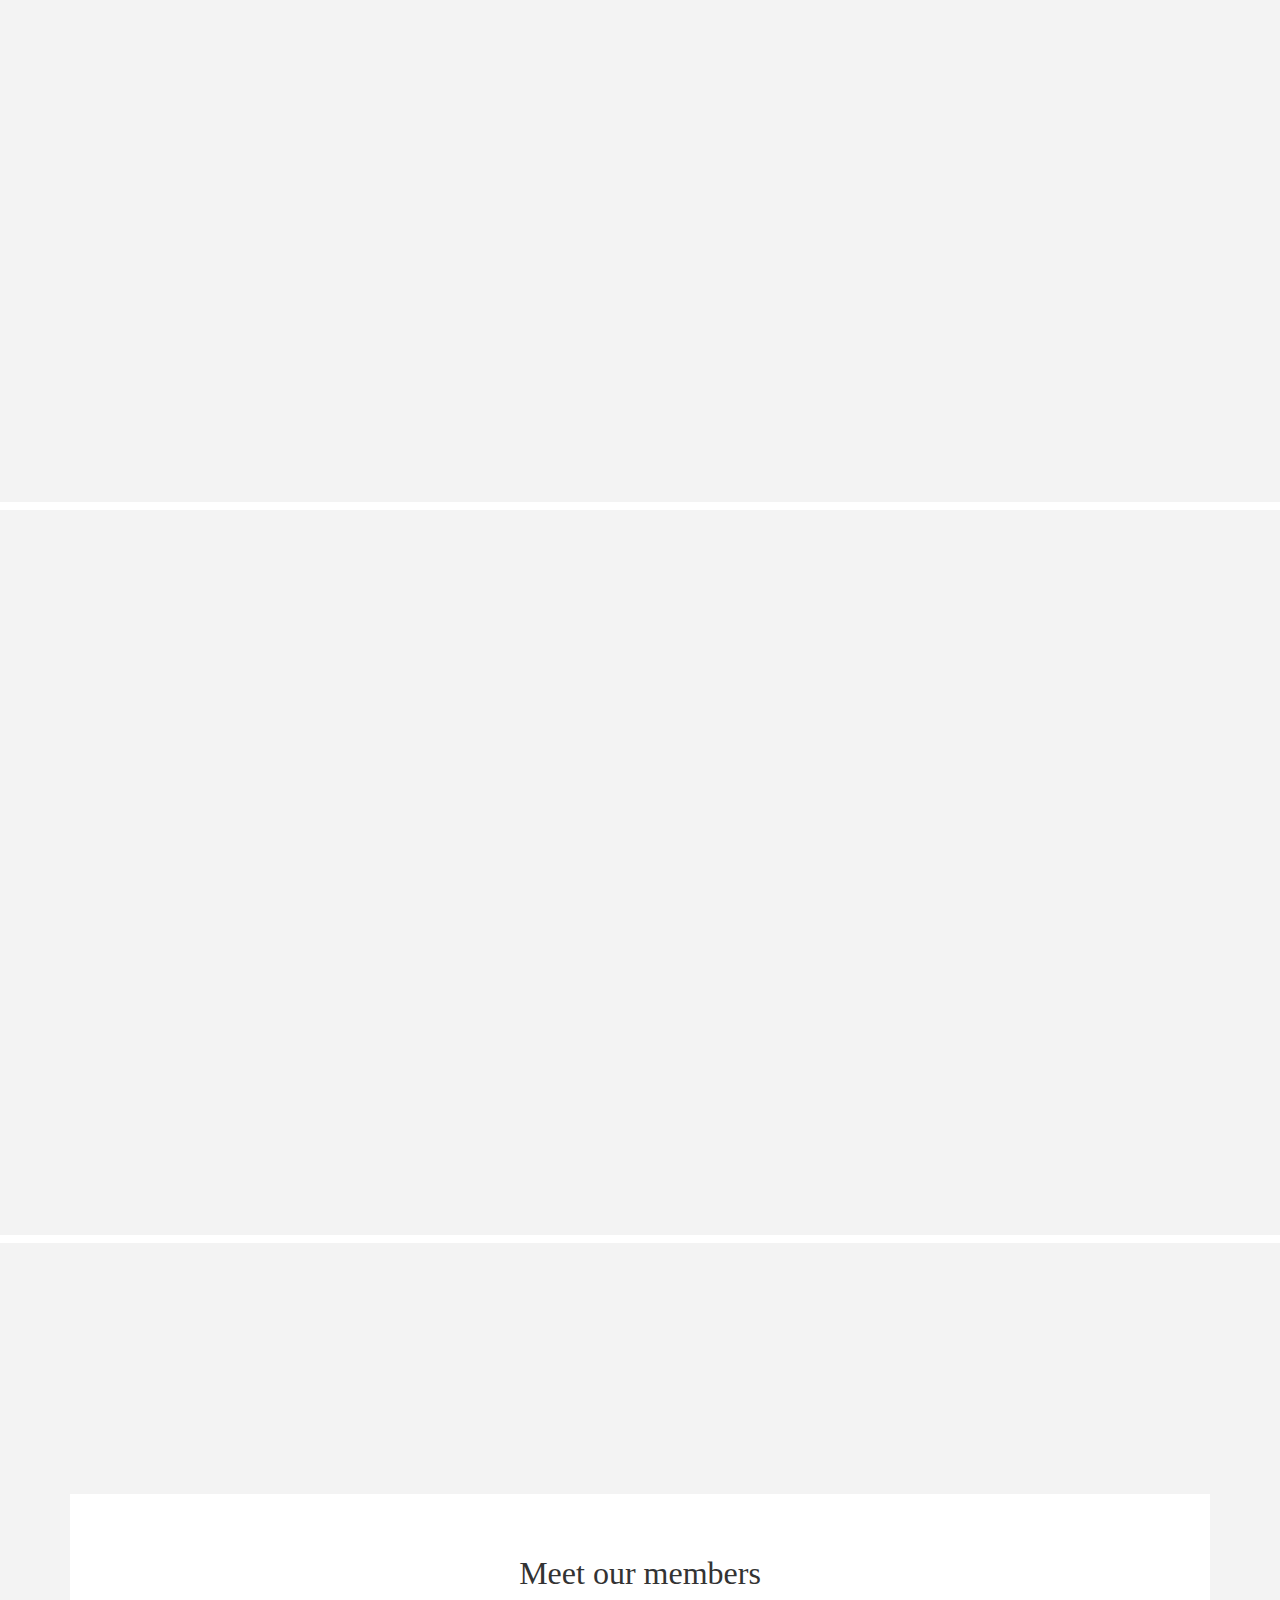
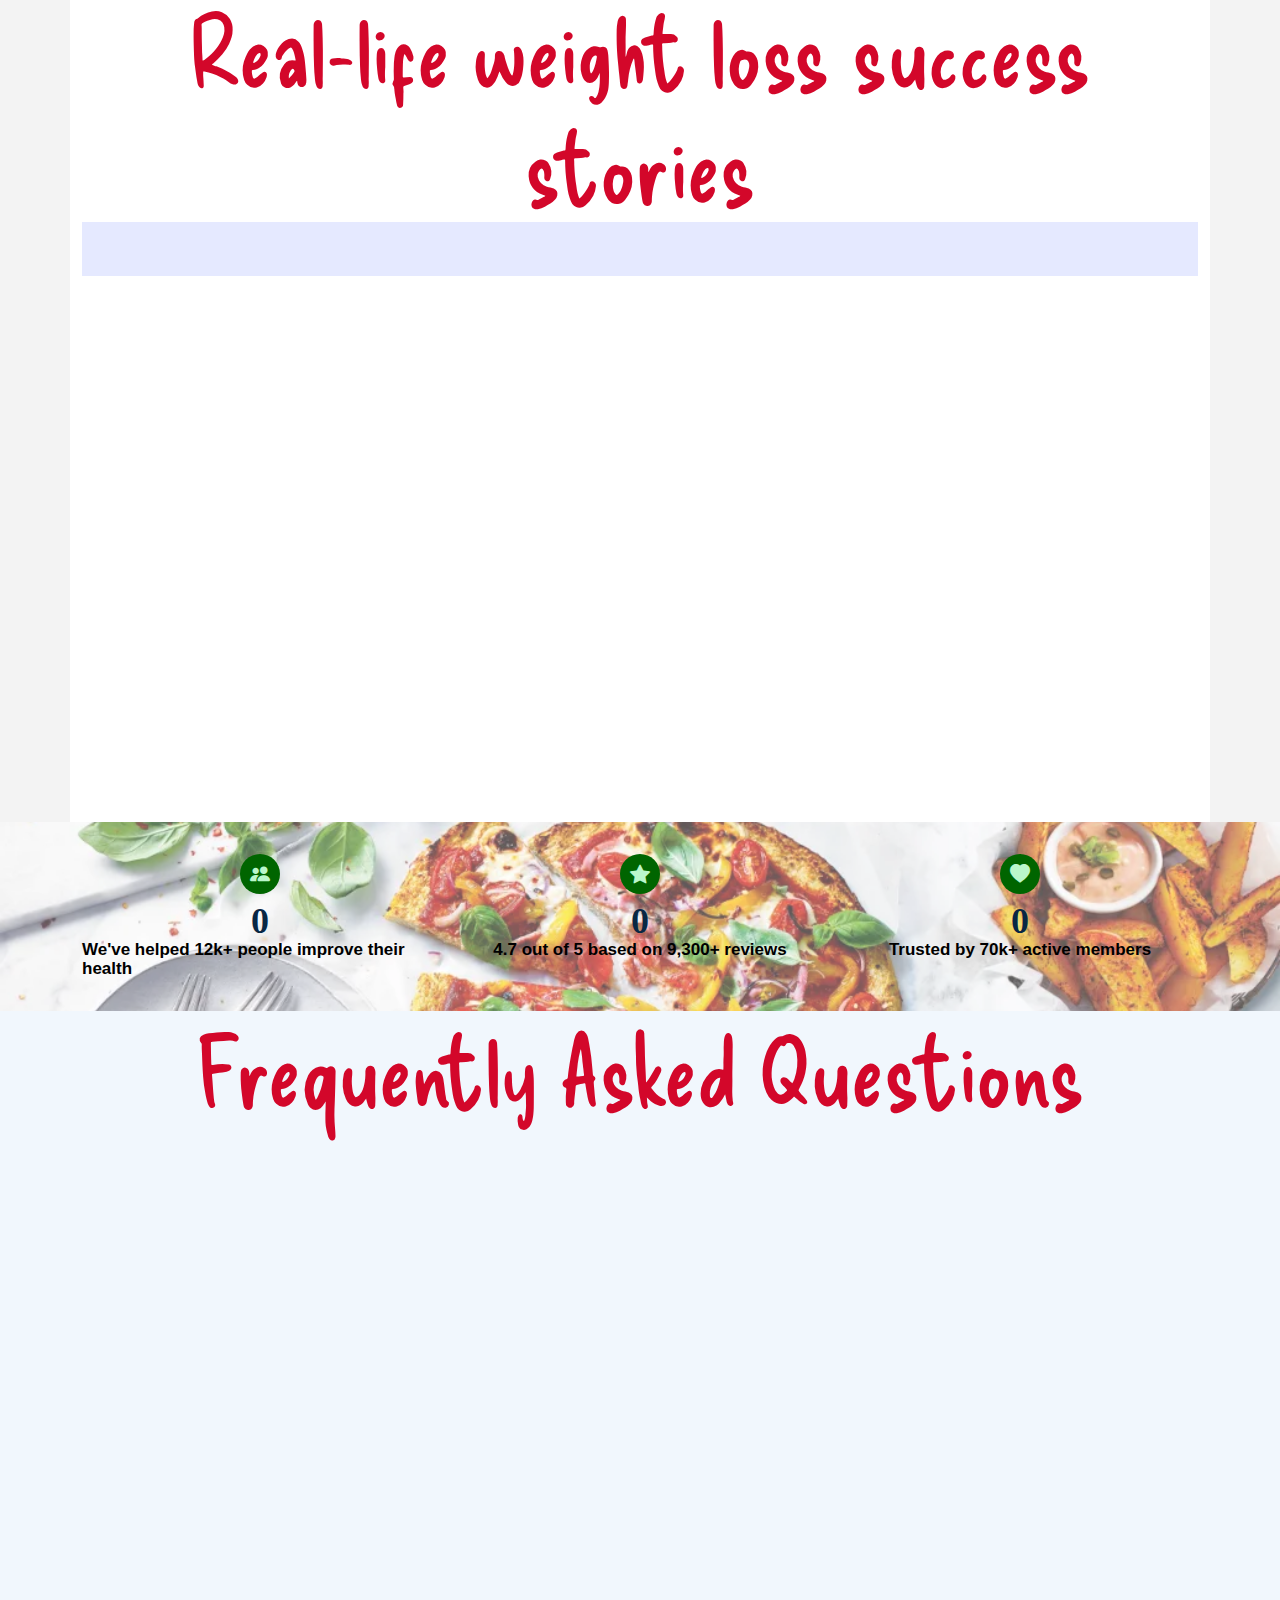
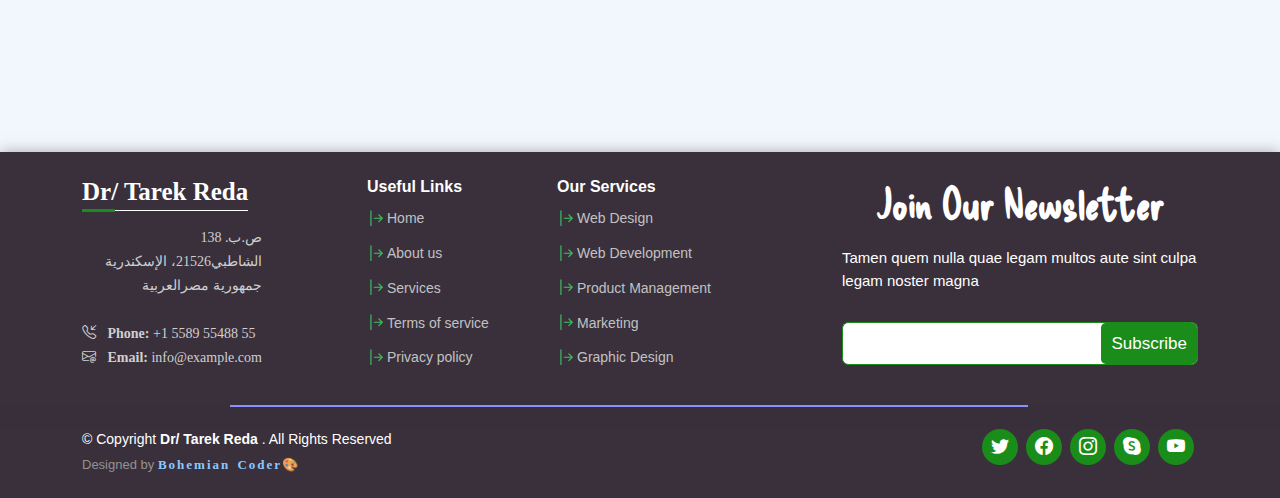
==== commit 4f22ffc3: "Add files via upload" ====
--- a/index.html
+++ b/index.html
@@ -38,7 +38,7 @@
         <div class="container d-flex align-items-center">
           <h1 class="logo ms-auto">
             <a href="index.html" class="logo me-auto">
-              <img src="assets/img/logo.png" alt="" class="img-fluid" />
+              <img src="assets/img/logo.webp" alt="" class="img-fluid" />
             </a>
           </h1>
 
@@ -257,7 +257,7 @@
           </div>
           <div
             class="section-title-content col-md-7 p-5"
-            style="background-color: #e8e849"
+            style="background-color: #e8e849; border-right: 8px solid #fff"
             data-aos="fade-right">
             <h2><i class="bi bi-heart-pulse ms-2"></i>كيف تبدأ؟</h2>
             <p>
@@ -390,7 +390,7 @@
                     class="col-md-4 col-sm-6 text-center order-1 order-lg-2 p-0"
                     style="background-color: rgba(255, 255, 255)">
                     <img
-                      src="assets/img/burn-mach.jpg"
+                      src="assets/img/burn-mach.webp"
                       alt=""
                       class="img-fluid w-100 h-100" />
                   </div>
@@ -451,7 +451,7 @@
                     class="col-md-4 col-sm-6 text-center order-1 order-lg-2 p-0"
                     style="background-color: rgba(255, 255, 255)">
                     <img
-                      src="assets/img/meal-plan.png"
+                      src="assets/img/meal-plan.webp"
                       alt=""
                       class="img-fluid w-100 h-100" />
                   </div>
@@ -894,7 +894,7 @@
             &copy; Copyright
             <strong> <span>Dr/ Tarek Reda</span> </strong>. All Rights Reserved
           </div>
-          <div class="credits">Designed by <a href="">Bohemian Coder</a></div>
+          <div class="credits">Designed by <a href="">Bohemian Coder&#x1F3A8;</a></div>
         </div>
         <div class="social-links text-center text-md-right pt-3 pt-md-0">
           <a href="" class="twitter"><i class="bi bi-twitter"></i></a>
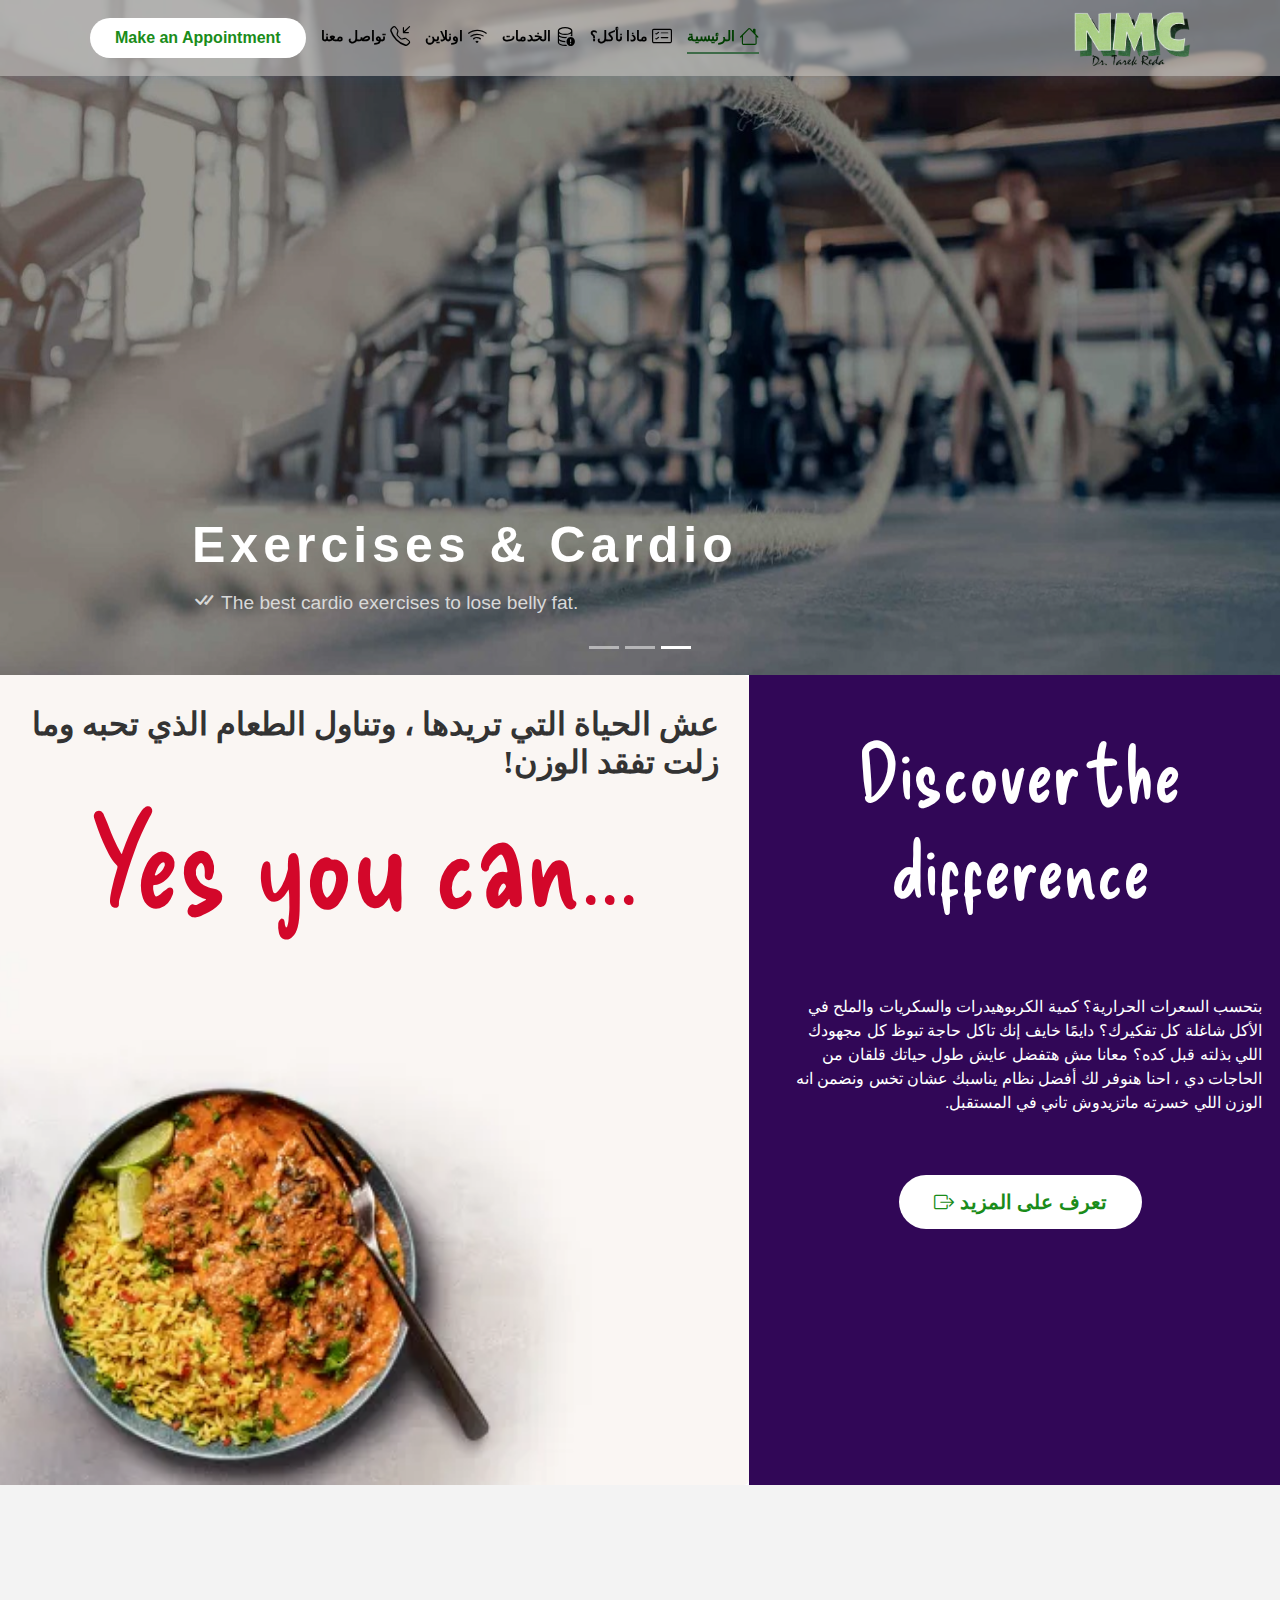
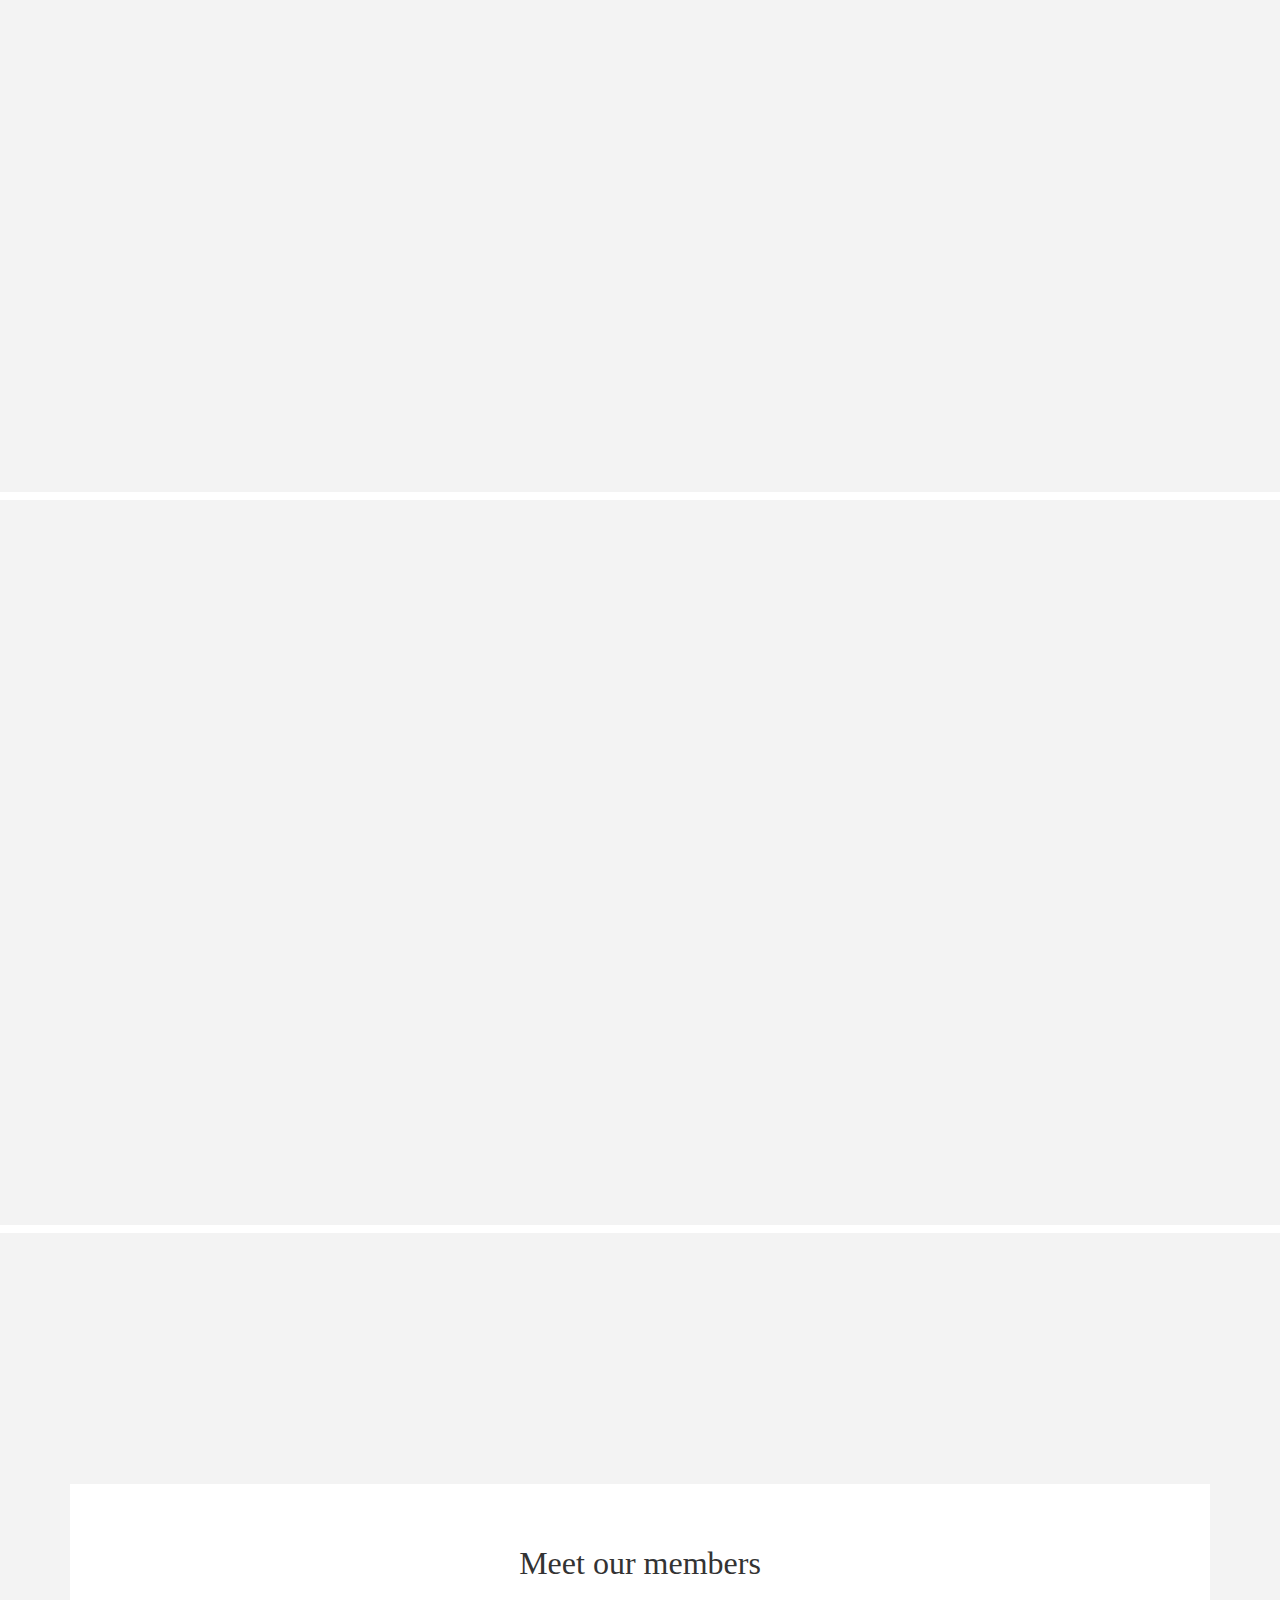
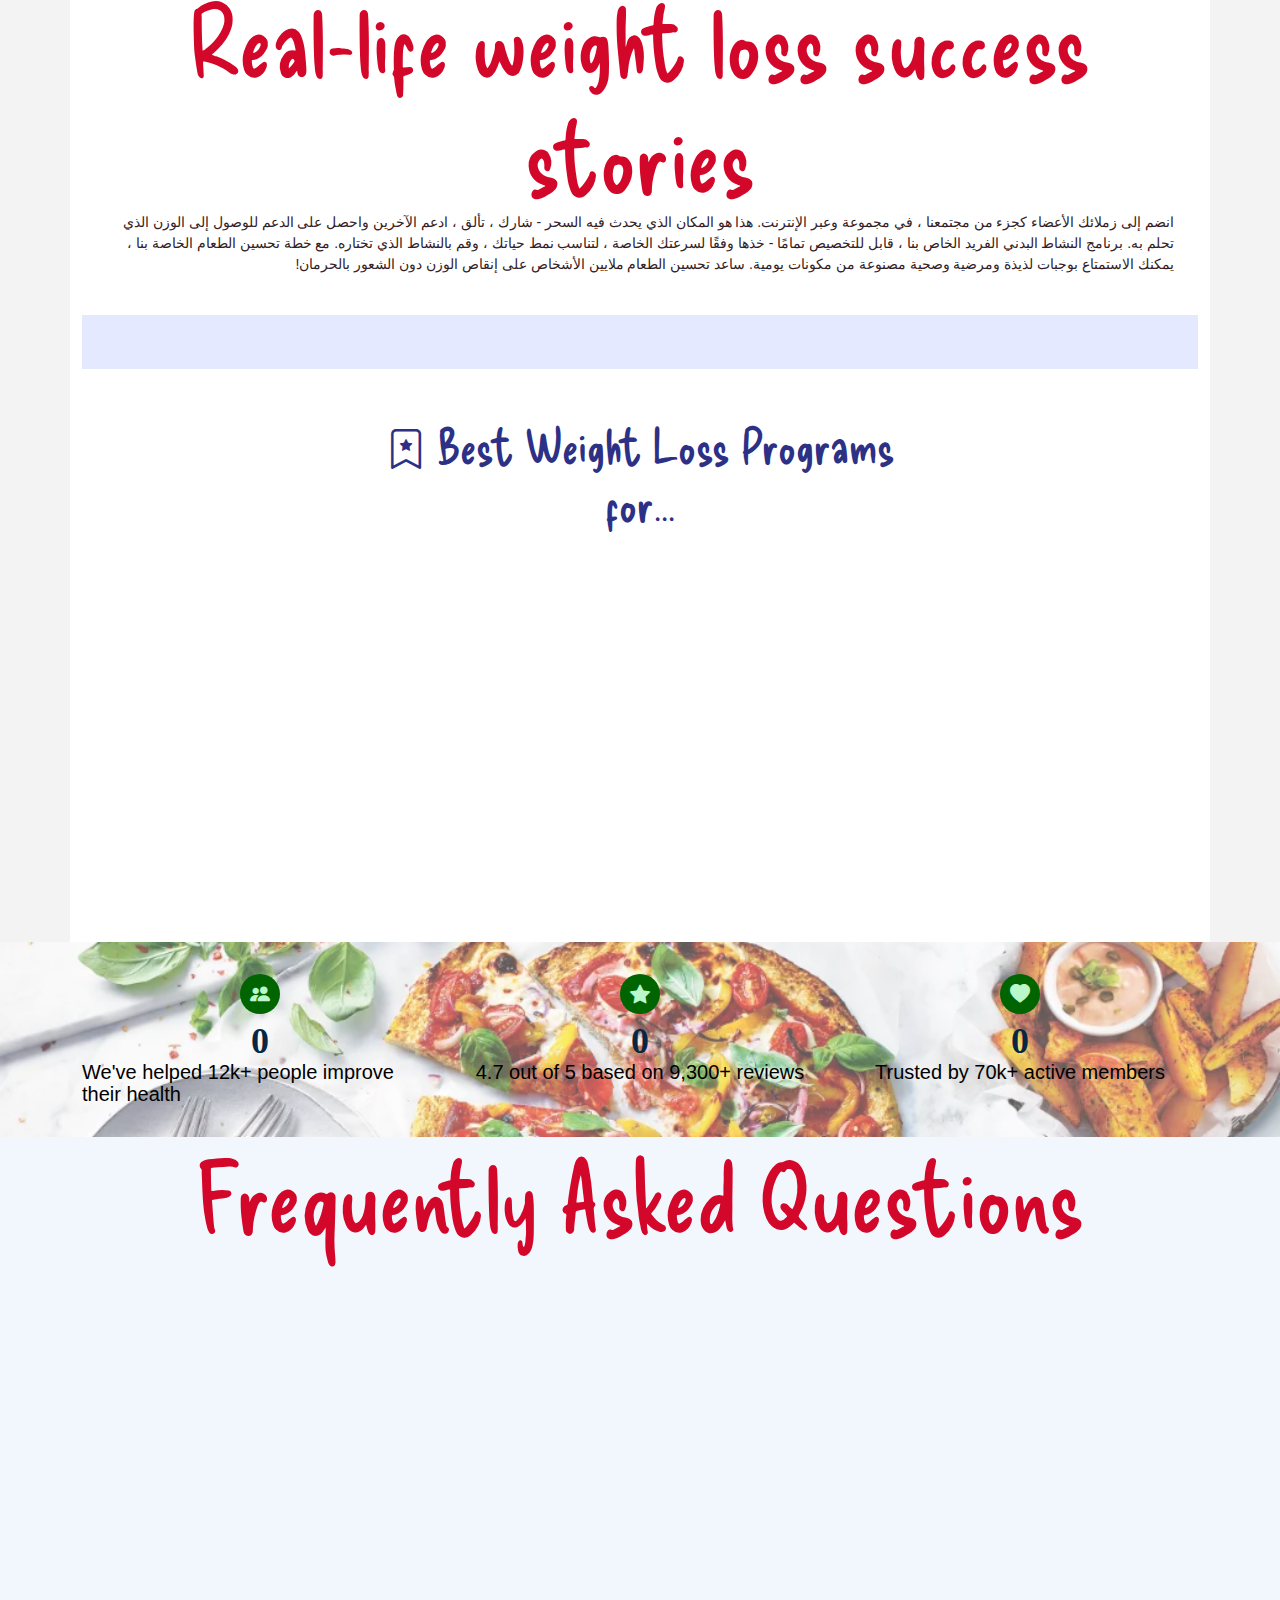
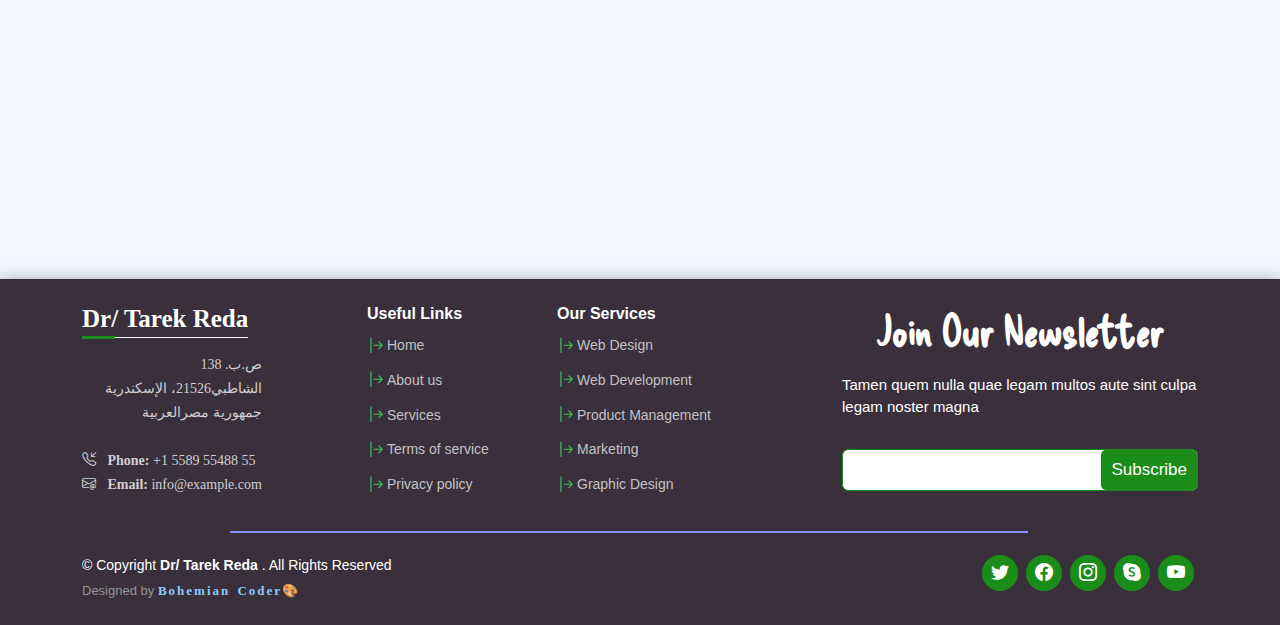
==== commit 2c99c2a6: "Add files via upload" ====
--- a/index.html
+++ b/index.html
@@ -116,7 +116,7 @@
               alt="..."
               style="height: 75vh" />
             <div class="carousel-caption d-none d-md-block">
-              <h1>Gym & Cardio</h1>
+              <h1>Exercises & Cardio</h1>
               <p dir="ltr">
                 <i class="bi bi-check-all fs-4"></i>
                 The best cardio exercises to lose belly fat.
@@ -201,7 +201,8 @@
 
       <!-- ======= Services Section ======= -->
       <section id="services" class="services py-0">
-        <div class="container" style="position: relative; z-index: 1">
+        <!-- Ads & Offers -->
+        <div class="mx-5 px-0" style="position: relative; z-index: 1">
           <div class="row offers">
             <div class="col-md-6">
               <div
@@ -251,14 +252,15 @@
             </div>
           </div>
         </div>
-        <div class="row section-title bg-transparent p-0">
-          <div class="section-title-img col-md-5 px-0" data-aos="fade-left">
+
+        <!-- How to Start? -->
+        <div class="how-to-start row section-title bg-transparent p-0">
+          <div
+            class="section-title-img col-md-5 px-0 d-flex"
+            data-aos="fade-left">
             <img src="./assets/img/start.webp" alt="" class="img-fluid w-100" />
           </div>
-          <div
-            class="section-title-content col-md-7 p-5"
-            style="background-color: #e8e849; border-right: 8px solid #fff"
-            data-aos="fade-right">
+          <div class="section-title-content col-md-7 p-5" data-aos="fade-right">
             <h2><i class="bi bi-heart-pulse ms-2"></i>كيف تبدأ؟</h2>
             <p>
               تحفيز الدورة الدموية في الجسم عن طريق حقن الفيتامينات والمعادن
@@ -272,22 +274,11 @@
                 What can I eat?
               </a>
             </div>
-            <h4
-              class="mt-5"
-              dir="ltr"
-              style="
-                font-family: 'Coming Soon', cursive;
-                font-family: 'Delicious Handrawn', cursive;
-                text-align: center;
-                font-size: 7rem;
-                font-weight: 600;
-                color: #333;
-              ">
-              Move more...
-            </h4>
-          </div>
-        </div>
-
+            <h4 class="mt-5">Move more...</h4>
+          </div>
+        </div>
+
+        <!-- Services Departments -->
         <div
           class="row position-relative mx-3 bg-white"
           style="border-radius: 0.375rem; padding: 0"
@@ -491,26 +482,42 @@
           </div>
         </div>
 
+        <!-- Gallery -->
         <div class="container stories">
           <h4>Meet our members</h4>
           <h2>Real-life weight loss success stories</h2>
-          <div class="gallery-btn mt-0 mb-5">
+          <p class="stories-description">
+            انضم إلى زملائك الأعضاء كجزء من مجتمعنا ، في مجموعة وعبر الإنترنت.
+            هذا هو المكان الذي يحدث فيه السحر - شارك ، تألق ، ادعم الآخرين واحصل
+            على الدعم للوصول إلى الوزن الذي تحلم به. برنامج النشاط البدني الفريد
+            الخاص بنا ، قابل للتخصيص تمامًا - خذها وفقًا لسرعتك الخاصة ، لتناسب
+            نمط حياتك ، وقم بالنشاط الذي تختاره. مع خطة تحسين الطعام الخاصة بنا
+            ، يمكنك الاستمتاع بوجبات لذيذة ومرضية وصحية مصنوعة من مكونات يومية.
+            ساعد تحسين الطعام ملايين الأشخاص على إنقاص الوزن دون الشعور
+            بالحرمان!
+          </p>
+          <div class="gallery-btn mt-2 mb-5">
             <a
               href="gallery.html"
               class="appointment-btn scrollto ms-2"
               data-aos="fade-left">
               <i class="bi bi-box-arrow-right"></i>
-              see our Gallery...
+              <span>See </span>
+              <span>Our </span>
+              <span>Gallery..</span>
             </a>
           </div>
+
           <div class="row pb-5">
+            <h3 class="programs">
+              <i class="bi bi-bookmark-star fs-1"></i>
+              Best Weight Loss Programs <br />
+              for...
+            </h3>
             <div class="col-md-4">
               <div class="serv-program position-relative my-2">
                 <div class="serv-program-details" data-aos="fade-up-right">
-                  <h3>
-                    <i class="bi bi-bookmark-star fs-1"></i>
-                    Best Weight Loss Programs for 2023
-                  </h3>
+                  <h3>Pregnant</h3>
                   <p>
                     تعرف على برنامج التخسيس وانقاص الوزن والتغذية المميز للعام
                     الجديد والمتابعة والأجهزة المستخدمة, كما يوجد نظام غذائي
@@ -522,10 +529,7 @@
             <div class="col-md-4">
               <div class="serv-program position-relative my-2">
                 <div class="serv-program-details" data-aos="fade-up-right">
-                  <h3>
-                    <i class="bi bi-bookmark-star fs-1"></i>
-                    Best Weight Loss Programs for 2023
-                  </h3>
+                  <h3>Athlete</h3>
                   <p>
                     تعرف على برنامج التخسيس وانقاص الوزن والتغذية المميز للعام
                     الجديد والمتابعة والأجهزة المستخدمة, كما يوجد نظام غذائي
@@ -537,10 +541,7 @@
             <div class="col-md-4">
               <div class="serv-program position-relative my-2">
                 <div class="serv-program-details" data-aos="fade-up-right">
-                  <h3>
-                    <i class="bi bi-bookmark-star fs-1"></i>
-                    Best Weight Loss Programs for 2023
-                  </h3>
+                  <h3>Chronic Diseases</h3>
                   <p>
                     تعرف على برنامج التخسيس وانقاص الوزن والتغذية المميز للعام
                     الجديد والمتابعة والأجهزة المستخدمة, كما يوجد نظام غذائي
@@ -552,10 +553,7 @@
             <div class="col-md-4">
               <div class="serv-program position-relative my-2">
                 <div class="serv-program-details" data-aos="fade-up-right">
-                  <h3>
-                    <i class="bi bi-bookmark-star fs-1"></i>
-                    Best Weight Loss Programs for 2023
-                  </h3>
+                  <h3>The Elderly</h3>
                   <p>
                     تعرف على برنامج التخسيس وانقاص الوزن والتغذية المميز للعام
                     الجديد والمتابعة والأجهزة المستخدمة, كما يوجد نظام غذائي
@@ -567,10 +565,7 @@
             <div class="col-md-4">
               <div class="serv-program position-relative my-2">
                 <div class="serv-program-details" data-aos="fade-up-right">
-                  <h3>
-                    <i class="bi bi-bookmark-star fs-1"></i>
-                    Best Weight Loss Programs for 2023
-                  </h3>
+                  <h3>Children</h3>
                   <p>
                     تعرف على برنامج التخسيس وانقاص الوزن والتغذية المميز للعام
                     الجديد والمتابعة والأجهزة المستخدمة, كما يوجد نظام غذائي
@@ -894,7 +889,9 @@
             &copy; Copyright
             <strong> <span>Dr/ Tarek Reda</span> </strong>. All Rights Reserved
           </div>
-          <div class="credits">Designed by <a href="">Bohemian Coder&#x1F3A8;</a></div>
+          <div class="credits">
+            Designed by <a href="">Bohemian Coder&#x1F3A8;</a>
+          </div>
         </div>
         <div class="social-links text-center text-md-right pt-3 pt-md-0">
           <a href="" class="twitter"><i class="bi bi-twitter"></i></a>
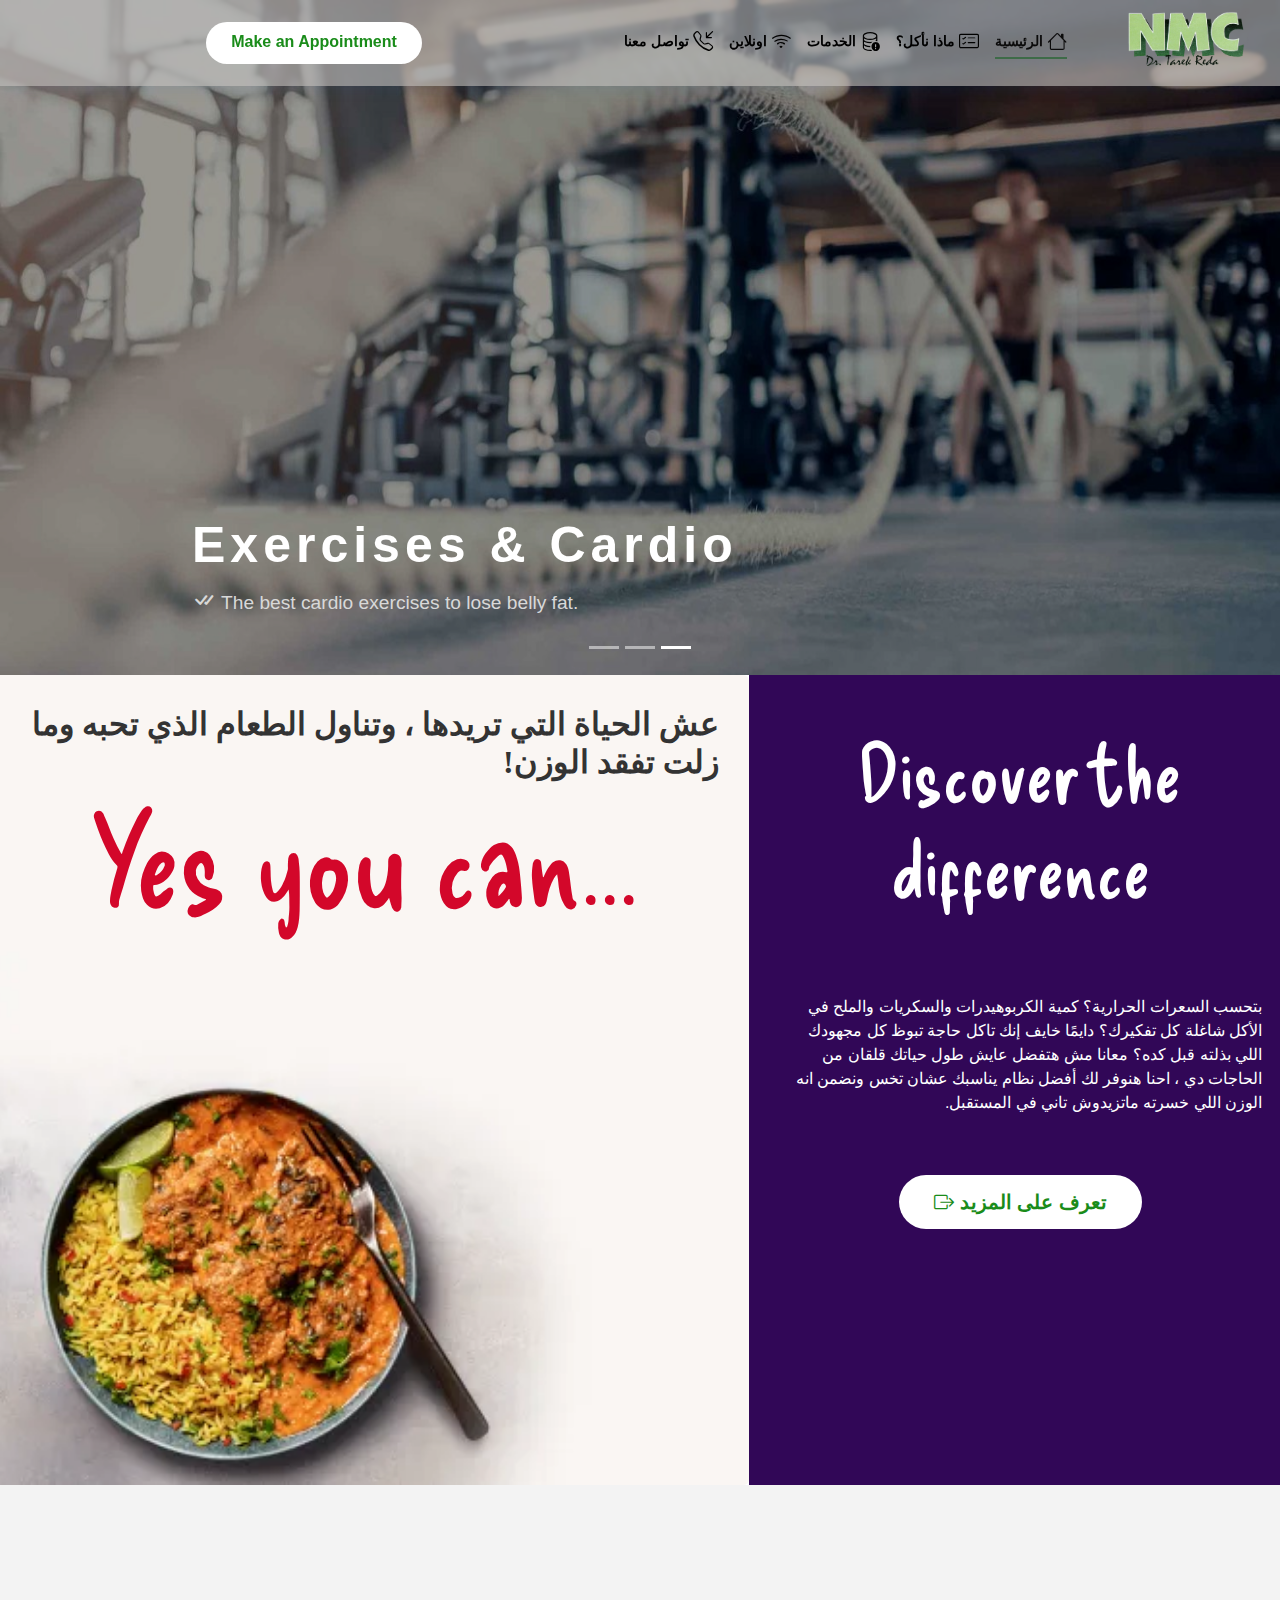
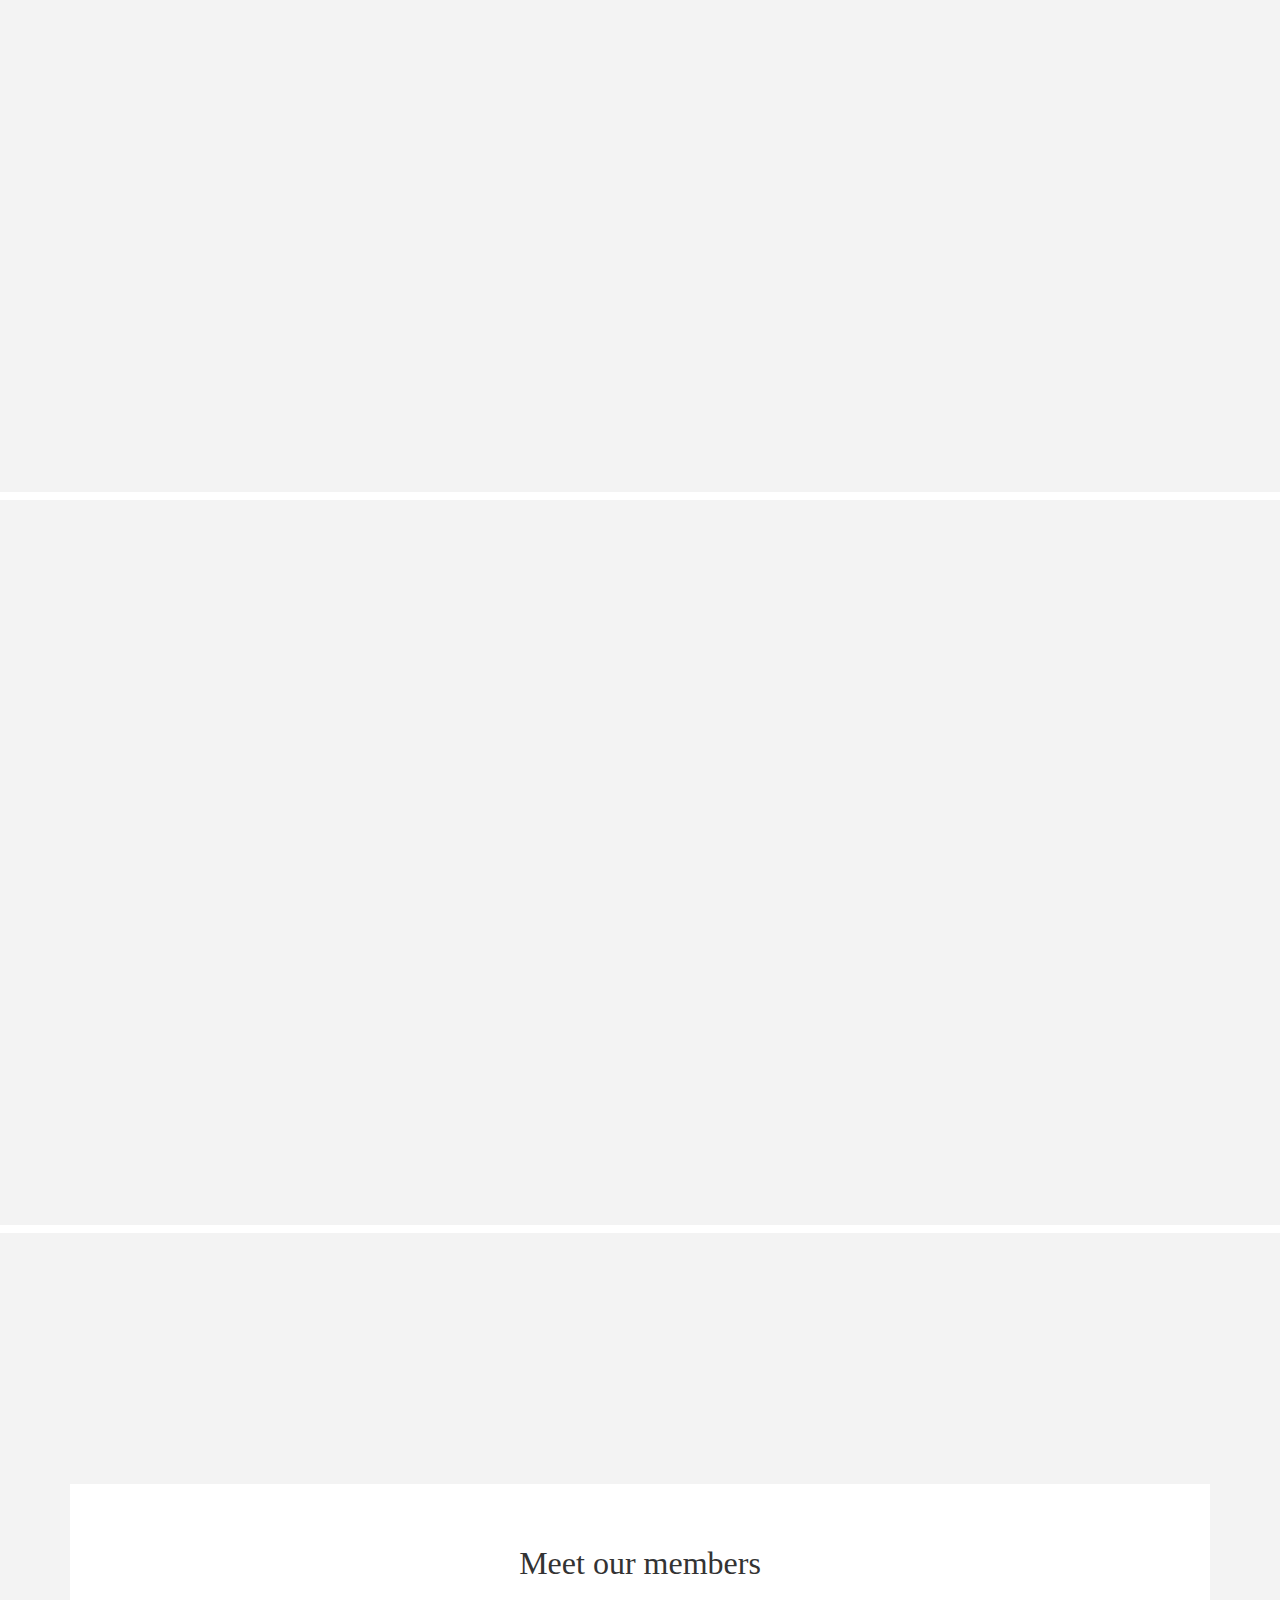
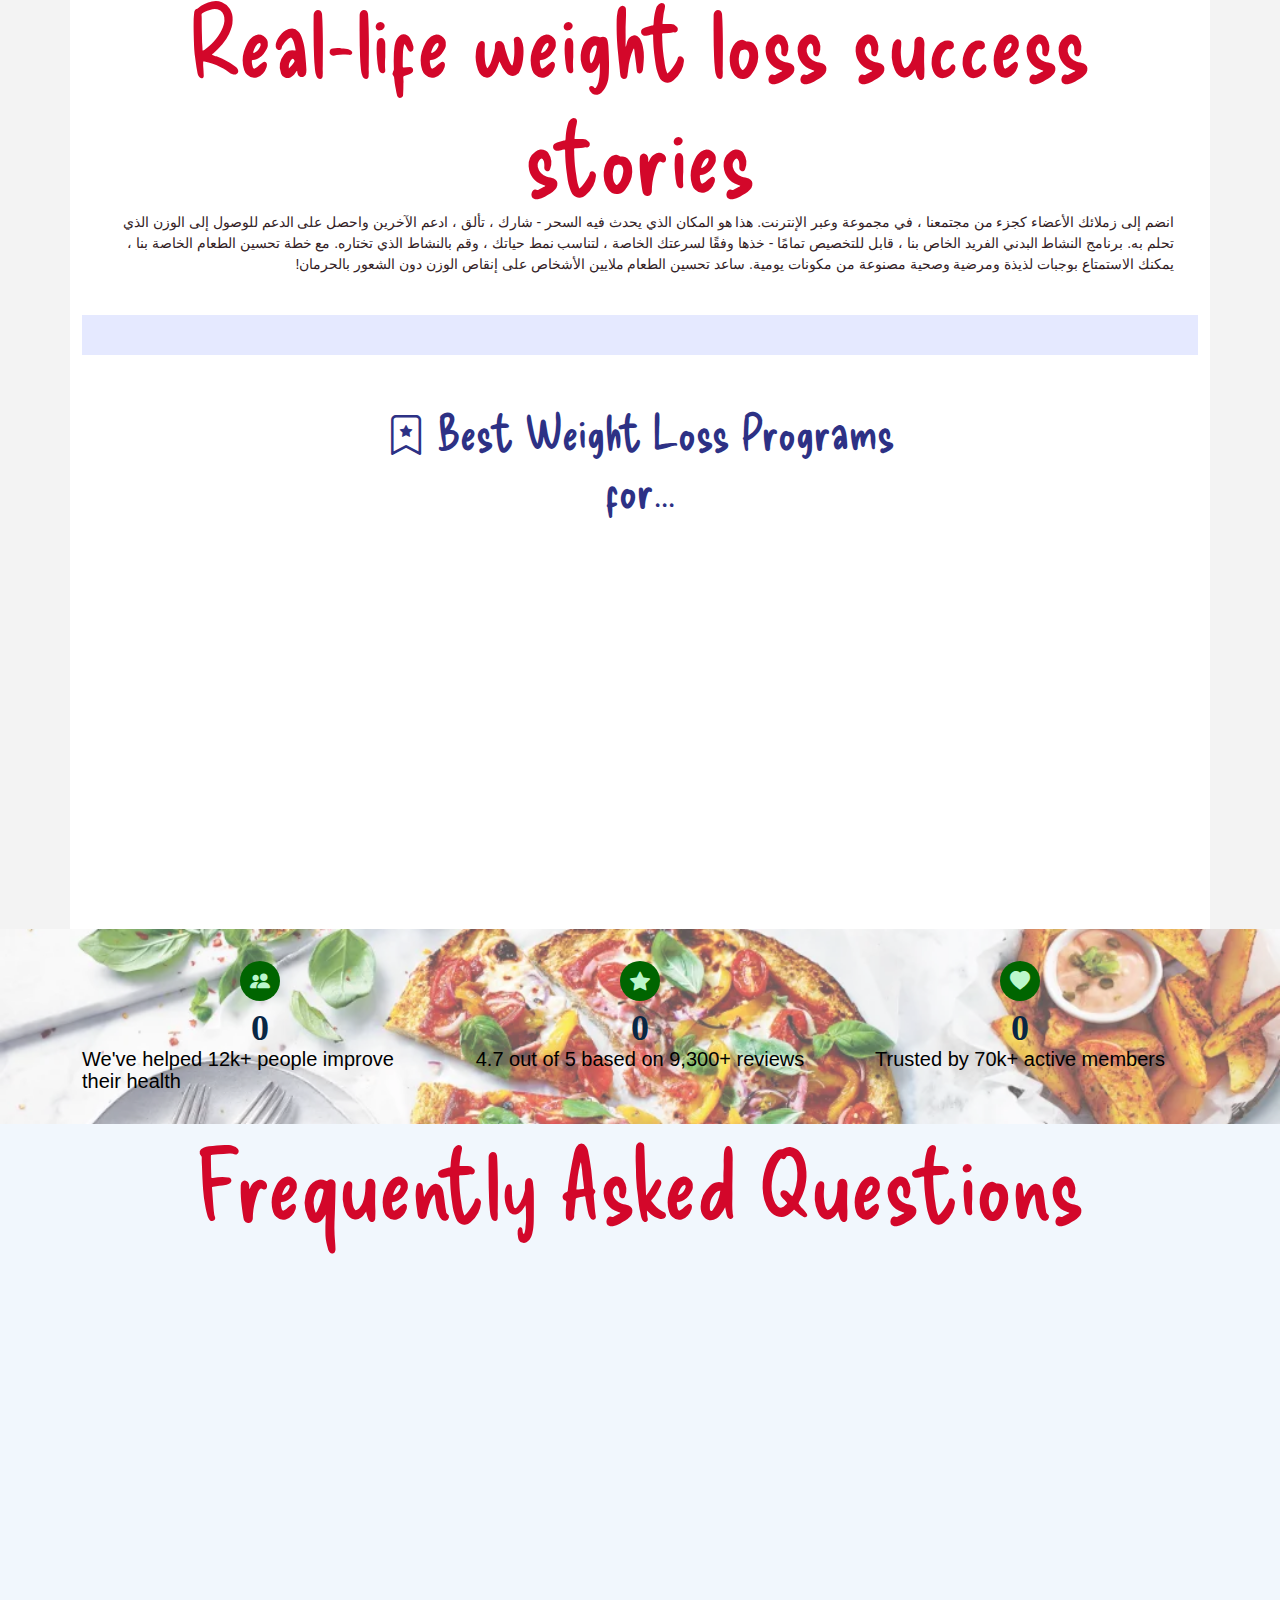
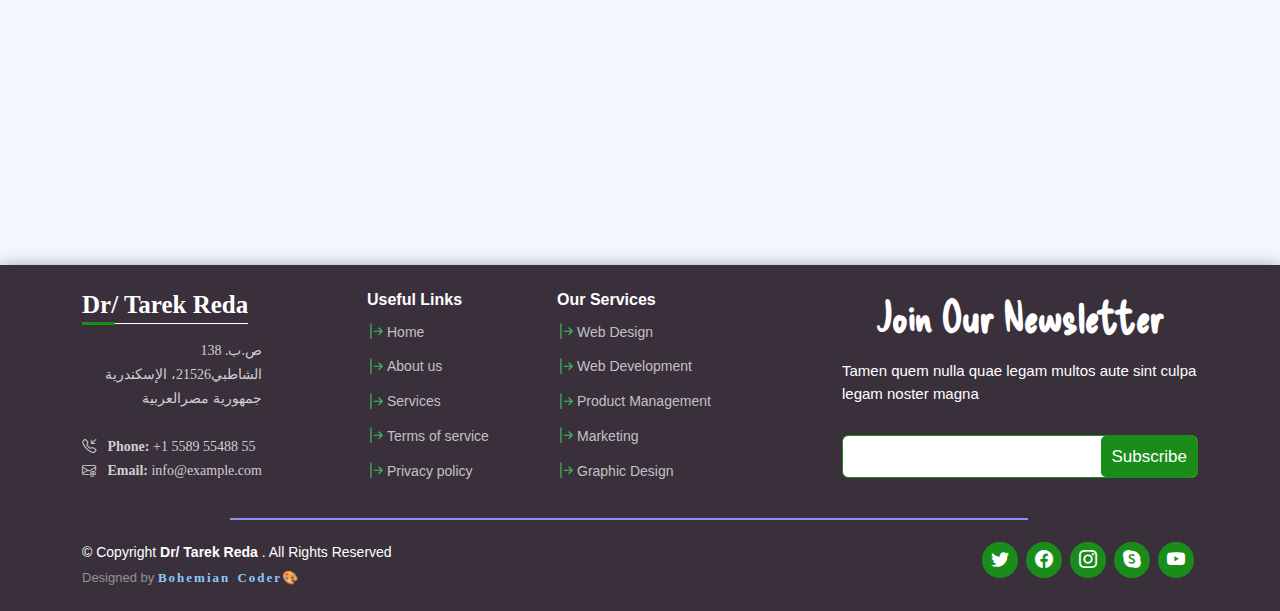
==== commit 2bb33ed3: "Add files via upload" ====
--- a/index.html
+++ b/index.html
@@ -35,56 +35,70 @@
   <body id="main-home">
     <div id="head" class="head">
       <header id="header" class="fixed-top">
-        <div class="container d-flex align-items-center">
-          <h1 class="logo ms-auto">
-            <a href="index.html" class="logo me-auto">
-              <img src="assets/img/logo.webp" alt="" class="img-fluid" />
-            </a>
-          </h1>
-
-          <nav id="navbar" class="navbar order-last order-lg-0">
-            <ul>
-              <li>
-                <a class="nav-link scrollto active" href="#main-home">
-                  <i class="bi bi-house ms-1 fs-5"></i>
-                  الرئيسية
-                </a>
-              </li>
-              <li>
-                <a class="nav-link scrollto" href="what-eat.html">
-                  <i class="bi bi-card-checklist ms-1 fs-5"></i>
-                  ماذا نأكل؟
-                </a>
-              </li>
-              <li>
-                <a class="nav-link scrollto" href="services.html">
-                  <i class="bi bi-database-exclamation ms-1 fs-5"></i>
-                  الخدمات
-                </a>
-              </li>
-              <li>
-                <a class="nav-link scrollto" href="online.html">
-                  <i class="bi bi-wifi ms-1 fs-5"></i>
-                  اونلاين
-                </a>
-              </li>
-              <li>
-                <a class="nav-link scrollto" href="#doctors">
-                  <i class="bi bi-telephone-inbound ms-1 fs-5"></i>
-                  تواصل معنا
-                </a>
-              </li>
-            </ul>
-            <i class="bi bi-list mobile-nav-toggle"></i>
-          </nav>
-          <!-- .navbar -->
-
-          <a href="appointment.html" class="appointment-btn scrollto ms-2">
-            <span class="d-none d-md-inline"> Make an </span>
-            Appointment
-          </a>
-        </div>
+        <nav id="navbar" class="navbar navbar-expand-lg bg-body-tertiary p-0">
+          <div class="container-fluid">
+            <h1 class="logo ms-auto">
+              <a class="navbar-brand" href="#">
+                <img src="assets/img/logo.webp" alt="" />
+              </a>
+            </h1>
+            <button
+              class="navbar-toggler"
+              type="button"
+              data-bs-toggle="collapse"
+              data-bs-target="#navbarSupportedContent"
+              aria-controls="navbarSupportedContent"
+              aria-expanded="false"
+              aria-label="Toggle navigation">
+              <span class="navbar-toggler-icon"></span>
+            </button>
+            <div class="collapse navbar-collapse" id="navbarSupportedContent">
+              <ul class="navbar-nav mb-2 mb-lg-0 align-items-center">
+                <li class="nav-item mx-2">
+                  <a
+                    class="nav-link scrollto active"
+                    aria-current="page"
+                    href="#main-home">
+                    <i class="bi bi-house ms-1 fs-5"></i>
+                    الرئيسية
+                  </a>
+                </li>
+                <li class="nav-item mx-2">
+                  <a class="nav-link scrollto" href="what-eat.html">
+                    <i class="bi bi-card-checklist ms-1 fs-5"></i>
+                    ماذا نأكل؟
+                  </a>
+                </li>
+                <li class="nav-item mx-2">
+                  <a class="nav-link scrollto" href="services.html">
+                    <i class="bi bi-database-exclamation ms-1 fs-5"></i>
+                    الخدمات
+                  </a>
+                </li>
+                <li class="nav-item mx-2">
+                  <a class="nav-link scrollto" href="online.html">
+                    <i class="bi bi-wifi ms-1 fs-5"></i>
+                    اونلاين
+                  </a>
+                </li>
+                <li class="nav-item mx-2">
+                  <a class="nav-link scrollto" href="#doctors">
+                    <i class="bi bi-telephone-inbound ms-1 fs-5"></i>
+                    تواصل معنا
+                  </a>
+                </li>
+              </ul>
+              <div class="appoint-indexpg w-100 d-flex justify-content-center">
+                <a href="appointment.html" class="appointment-btn scrollto">
+                  <span class="d-none d-md-inline"> Make an </span>
+                  Appointment
+                </a>
+              </div>
+            </div>
+          </div>
+        </nav>
       </header>
+
       <div
         id="carouselExampleAutoplaying"
         class="carousel slide"
--- a/assets/css/style.css
+++ b/assets/css/style.css
@@ -8,439 +8,4 @@
 @import "what-eat.css";
 @import "faq.css";
 @import "appointment.css";
-
 @import "footer.css";
-
-
-
-
-/*--------------------------------------------------------------
-# Departments
---------------------------------------------------------------*/
-.departments {
-  overflow: hidden;
-}
-
-.departments .nav-tabs {
-  border: 0;
-}
-
-.departments .nav-link {
-  border: 0;
-  padding: 12px 15px 12px 0;
-  transition: 0.3s;
-  color: #2c4964;
-  border-radius: 0;
-  border-right: 2px solid #ebf1f6;
-  font-weight: 600;
-  font-size: 15px;
-}
-
-.departments .nav-link:hover {
-  color: #1977cc;
-}
-
-.departments .nav-link.active {
-  color: #1977cc;
-  border-color: #1977cc;
-}
-
-.departments .tab-pane.active {
-  -webkit-animation: fadeIn 0.5s ease-out;
-  animation: fadeIn 0.5s ease-out;
-}
-
-.departments .details h3 {
-  font-size: 26px;
-  font-weight: 600;
-  margin-bottom: 20px;
-  color: #2c4964;
-}
-
-.departments .details p {
-  color: #777777;
-}
-
-.departments .details p:last-child {
-  margin-bottom: 0;
-}
-
-@media (max-width: 992px) {
-  .departments .nav-link {
-    border: 0;
-    padding: 15px;
-  }
-
-  .departments .nav-link.active {
-    color: #fff;
-    background: #1977cc;
-  }
-}
-
-/*--------------------------------------------------------------
-# Doctors
---------------------------------------------------------------*/
-.doctors {
-  background: #fff;
-}
-
-.doctors .member {
-  position: relative;
-  box-shadow: 0px 2px 15px rgba(44, 73, 100, 0.08);
-  padding: 30px;
-  border-radius: 10px;
-}
-
-.doctors .member .pic {
-  overflow: hidden;
-  width: 180px;
-  border-radius: 50%;
-}
-
-.doctors .member .pic img {
-  transition: ease-in-out 0.3s;
-}
-
-.doctors .member:hover img {
-  transform: scale(1.1);
-}
-
-.doctors .member .member-info {
-  padding-left: 30px;
-}
-
-.doctors .member h4 {
-  font-weight: 700;
-  margin-bottom: 5px;
-  font-size: 20px;
-  color: #2c4964;
-}
-
-.doctors .member span {
-  display: block;
-  font-size: 15px;
-  padding-bottom: 10px;
-  position: relative;
-  font-weight: 500;
-}
-
-.doctors .member span::after {
-  content: "";
-  position: absolute;
-  display: block;
-  width: 50px;
-  height: 1px;
-  background: #b2c8dd;
-  bottom: 0;
-  left: 0;
-}
-
-.doctors .member p {
-  margin: 10px 0 0 0;
-  font-size: 14px;
-}
-
-.doctors .member .social {
-  margin-top: 12px;
-  display: flex;
-  align-items: center;
-  justify-content: flex-start;
-}
-
-.doctors .member .social a {
-  transition: ease-in-out 0.3s;
-  display: flex;
-  align-items: center;
-  justify-content: center;
-  border-radius: 50px;
-  width: 32px;
-  height: 32px;
-  background: #a0bcd5;
-}
-
-.doctors .member .social a i {
-  color: #fff;
-  font-size: 16px;
-  margin: 0 2px;
-}
-
-.doctors .member .social a:hover {
-  background: #1977cc;
-}
-
-.doctors .member .social a + a {
-  margin-left: 8px;
-}
-
-
-
-/*--------------------------------------------------------------
-# Testimonials
---------------------------------------------------------------*/
-.testimonials .testimonial-wrap {
-  padding-left: 50px;
-}
-
-.testimonials .testimonials-carousel,
-.testimonials .testimonials-slider {
-  overflow: hidden;
-}
-
-.testimonials .testimonial-item {
-  box-sizing: content-box;
-  padding: 30px 30px 30px 60px;
-  margin: 30px 15px;
-  min-height: 200px;
-  box-shadow: 0px 2px 12px rgba(44, 73, 100, 0.08);
-  position: relative;
-  background: #fff;
-}
-
-.testimonials .testimonial-item .testimonial-img {
-  width: 90px;
-  border-radius: 10px;
-  border: 6px solid #fff;
-  position: absolute;
-  left: -45px;
-}
-
-.testimonials .testimonial-item h3 {
-  font-size: 18px;
-  font-weight: bold;
-  margin: 10px 0 5px 0;
-  color: #111;
-}
-
-.testimonials .testimonial-item h4 {
-  font-size: 14px;
-  color: #999;
-  margin: 0;
-}
-
-.testimonials .testimonial-item .quote-icon-left,
-.testimonials .testimonial-item .quote-icon-right {
-  color: #badaf7;
-  font-size: 26px;
-}
-
-.testimonials .testimonial-item .quote-icon-left {
-  display: inline-block;
-  left: -5px;
-  position: relative;
-}
-
-.testimonials .testimonial-item .quote-icon-right {
-  display: inline-block;
-  right: -5px;
-  position: relative;
-  top: 10px;
-}
-
-.testimonials .testimonial-item p {
-  font-style: italic;
-  margin: 15px auto 15px auto;
-}
-
-.testimonials .swiper-pagination {
-  margin-top: 20px;
-  position: relative;
-}
-
-.testimonials .swiper-pagination .swiper-pagination-bullet {
-  width: 12px;
-  height: 12px;
-  background-color: #fff;
-  opacity: 1;
-  border: 1px solid #1977cc;
-}
-
-.testimonials .swiper-pagination .swiper-pagination-bullet-active {
-  background-color: #1977cc;
-}
-
-@media (max-width: 767px) {
-  .testimonials .testimonial-wrap {
-    padding-left: 0;
-  }
-
-  .testimonials .testimonials-carousel,
-  .testimonials .testimonials-slider {
-    overflow: hidden;
-  }
-
-  .testimonials .testimonial-item {
-    padding: 30px;
-    margin: 15px;
-  }
-
-  .testimonials .testimonial-item .testimonial-img {
-    position: static;
-    left: auto;
-  }
-}
-
-/*--------------------------------------------------------------
-# Gallery
---------------------------------------------------------------*/
-.gallery .gallery-item {
-  overflow: hidden;
-  border-right: 3px solid #fff;
-  border-bottom: 3px solid #fff;
-}
-
-.gallery .gallery-item img {
-  transition: all ease-in-out 0.4s;
-}
-
-.gallery .gallery-item:hover img {
-  transform: scale(1.1);
-}
-
-/*--------------------------------------------------------------
-# Contact
---------------------------------------------------------------*/
-.contact .info {
-  width: 100%;
-  background: #fff;
-}
-
-.contact .info i {
-  font-size: 20px;
-  color: #1977cc;
-  float: left;
-  width: 44px;
-  height: 44px;
-  background: #d6e9fa;
-  display: flex;
-  justify-content: center;
-  align-items: center;
-  border-radius: 50px;
-  transition: all 0.3s ease-in-out;
-}
-
-.contact .info h4 {
-  padding: 0 0 0 60px;
-  font-size: 22px;
-  font-weight: 600;
-  margin-bottom: 5px;
-  color: #2c4964;
-}
-
-.contact .info p {
-  padding: 0 0 0 60px;
-  margin-bottom: 0;
-  font-size: 14px;
-  color: #4b7dab;
-}
-
-.contact .info .email,
-.contact .info .phone {
-  margin-top: 40px;
-}
-
-.contact .info .email:hover i,
-.contact .info .address:hover i,
-.contact .info .phone:hover i {
-  background: #1977cc;
-  color: #fff;
-}
-
-.contact .php-email-form {
-  width: 100%;
-  background: #fff;
-}
-
-.contact .php-email-form .form-group {
-  padding-bottom: 8px;
-}
-
-.contact .php-email-form .error-message {
-  display: none;
-  color: #fff;
-  background: #ed3c0d;
-  text-align: left;
-  padding: 15px;
-  font-weight: 600;
-}
-
-.contact .php-email-form .error-message br + br {
-  margin-top: 25px;
-}
-
-.contact .php-email-form .sent-message {
-  display: none;
-  color: #fff;
-  background: #18d26e;
-  text-align: center;
-  padding: 15px;
-  font-weight: 600;
-}
-
-.contact .php-email-form .loading {
-  display: none;
-  background: #fff;
-  text-align: center;
-  padding: 15px;
-}
-
-.contact .php-email-form .loading:before {
-  content: "";
-  display: inline-block;
-  border-radius: 50%;
-  width: 24px;
-  height: 24px;
-  margin: 0 10px -6px 0;
-  border: 3px solid #18d26e;
-  border-top-color: #eee;
-  -webkit-animation: animate-loading 1s linear infinite;
-  animation: animate-loading 1s linear infinite;
-}
-
-.contact .php-email-form input,
-.contact .php-email-form textarea {
-  border-radius: 0;
-  box-shadow: none;
-  font-size: 14px;
-}
-
-.contact .php-email-form input {
-  height: 44px;
-}
-
-.contact .php-email-form textarea {
-  padding: 10px 12px;
-}
-
-.contact .php-email-form button[type="submit"] {
-  background: #1977cc;
-  border: 0;
-  padding: 10px 35px;
-  color: #fff;
-  transition: 0.4s;
-  border-radius: 50px;
-}
-
-.contact .php-email-form button[type="submit"]:hover {
-  background: #1c84e3;
-}
-
-@-webkit-keyframes animate-loading {
-  0% {
-    transform: rotate(0deg);
-  }
-
-  100% {
-    transform: rotate(360deg);
-  }
-}
-
-@keyframes animate-loading {
-  0% {
-    transform: rotate(0deg);
-  }
-
-  100% {
-    transform: rotate(360deg);
-  }
-}
-
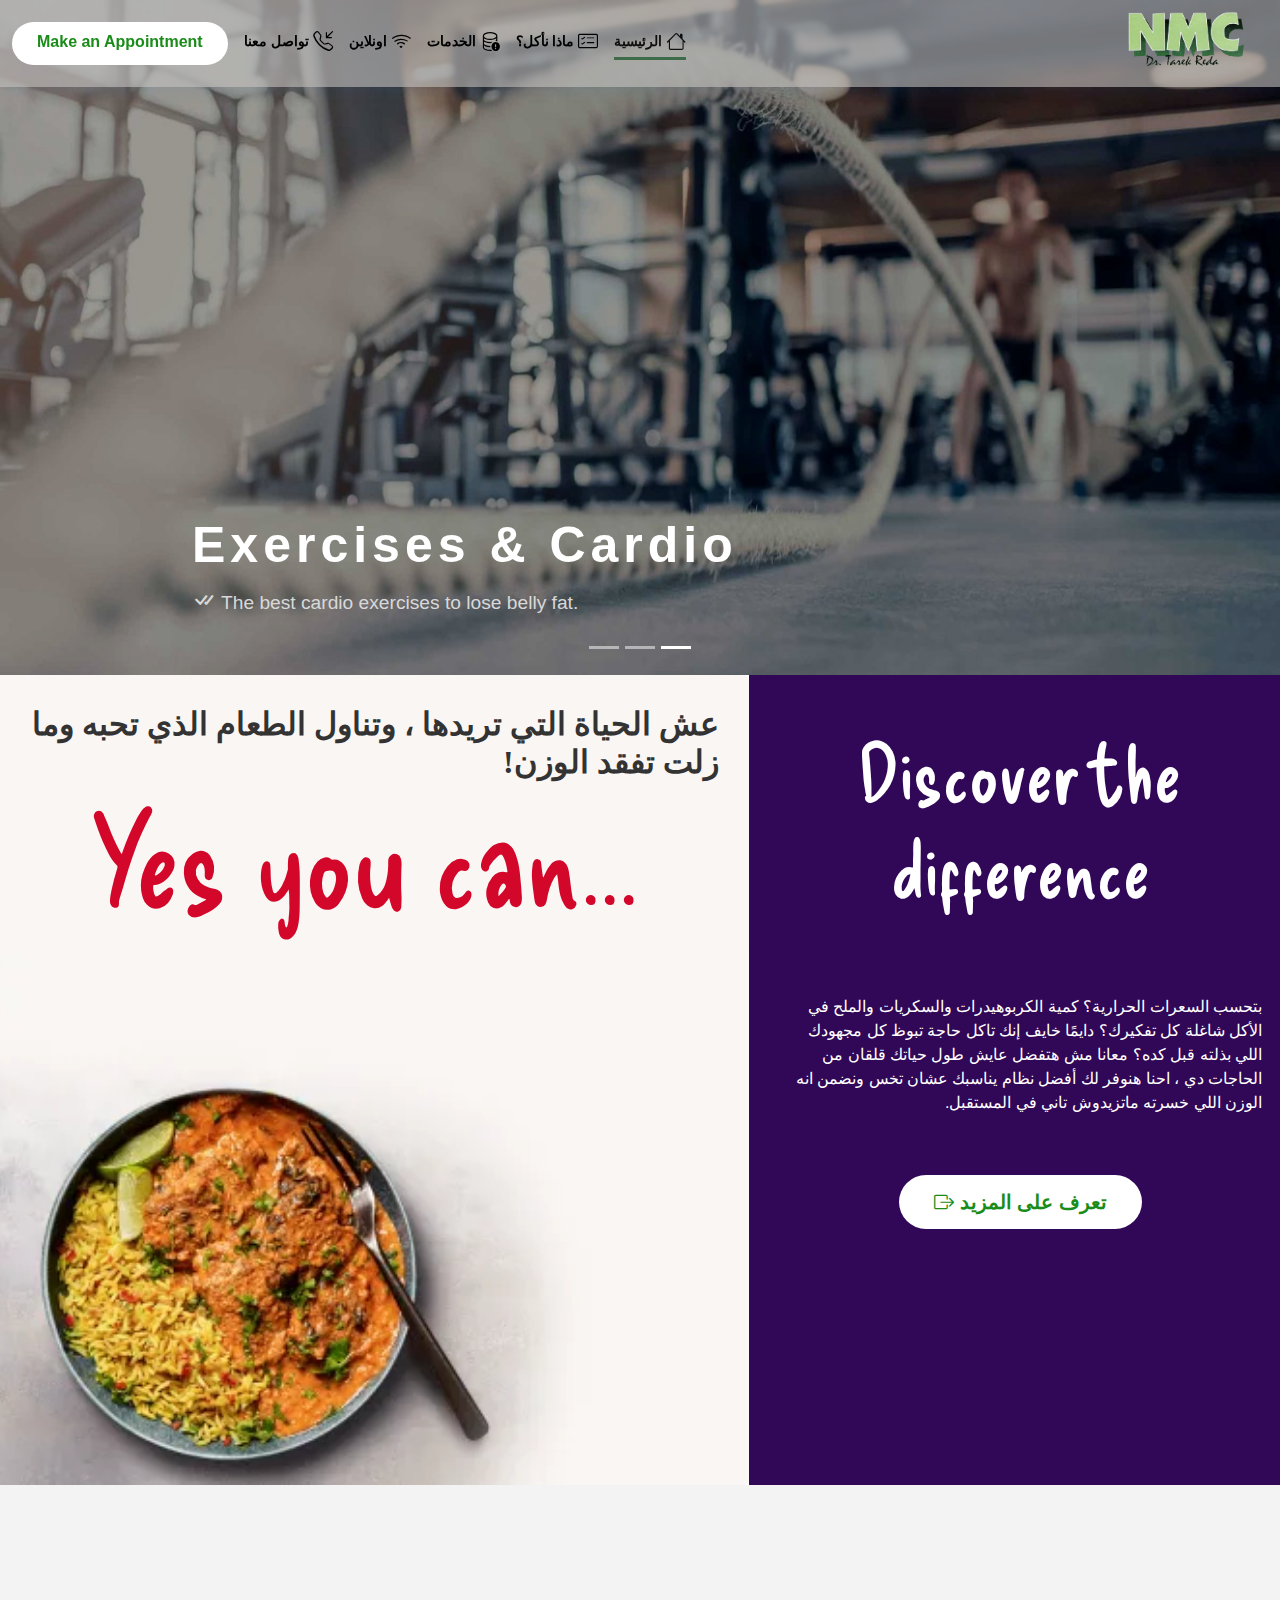
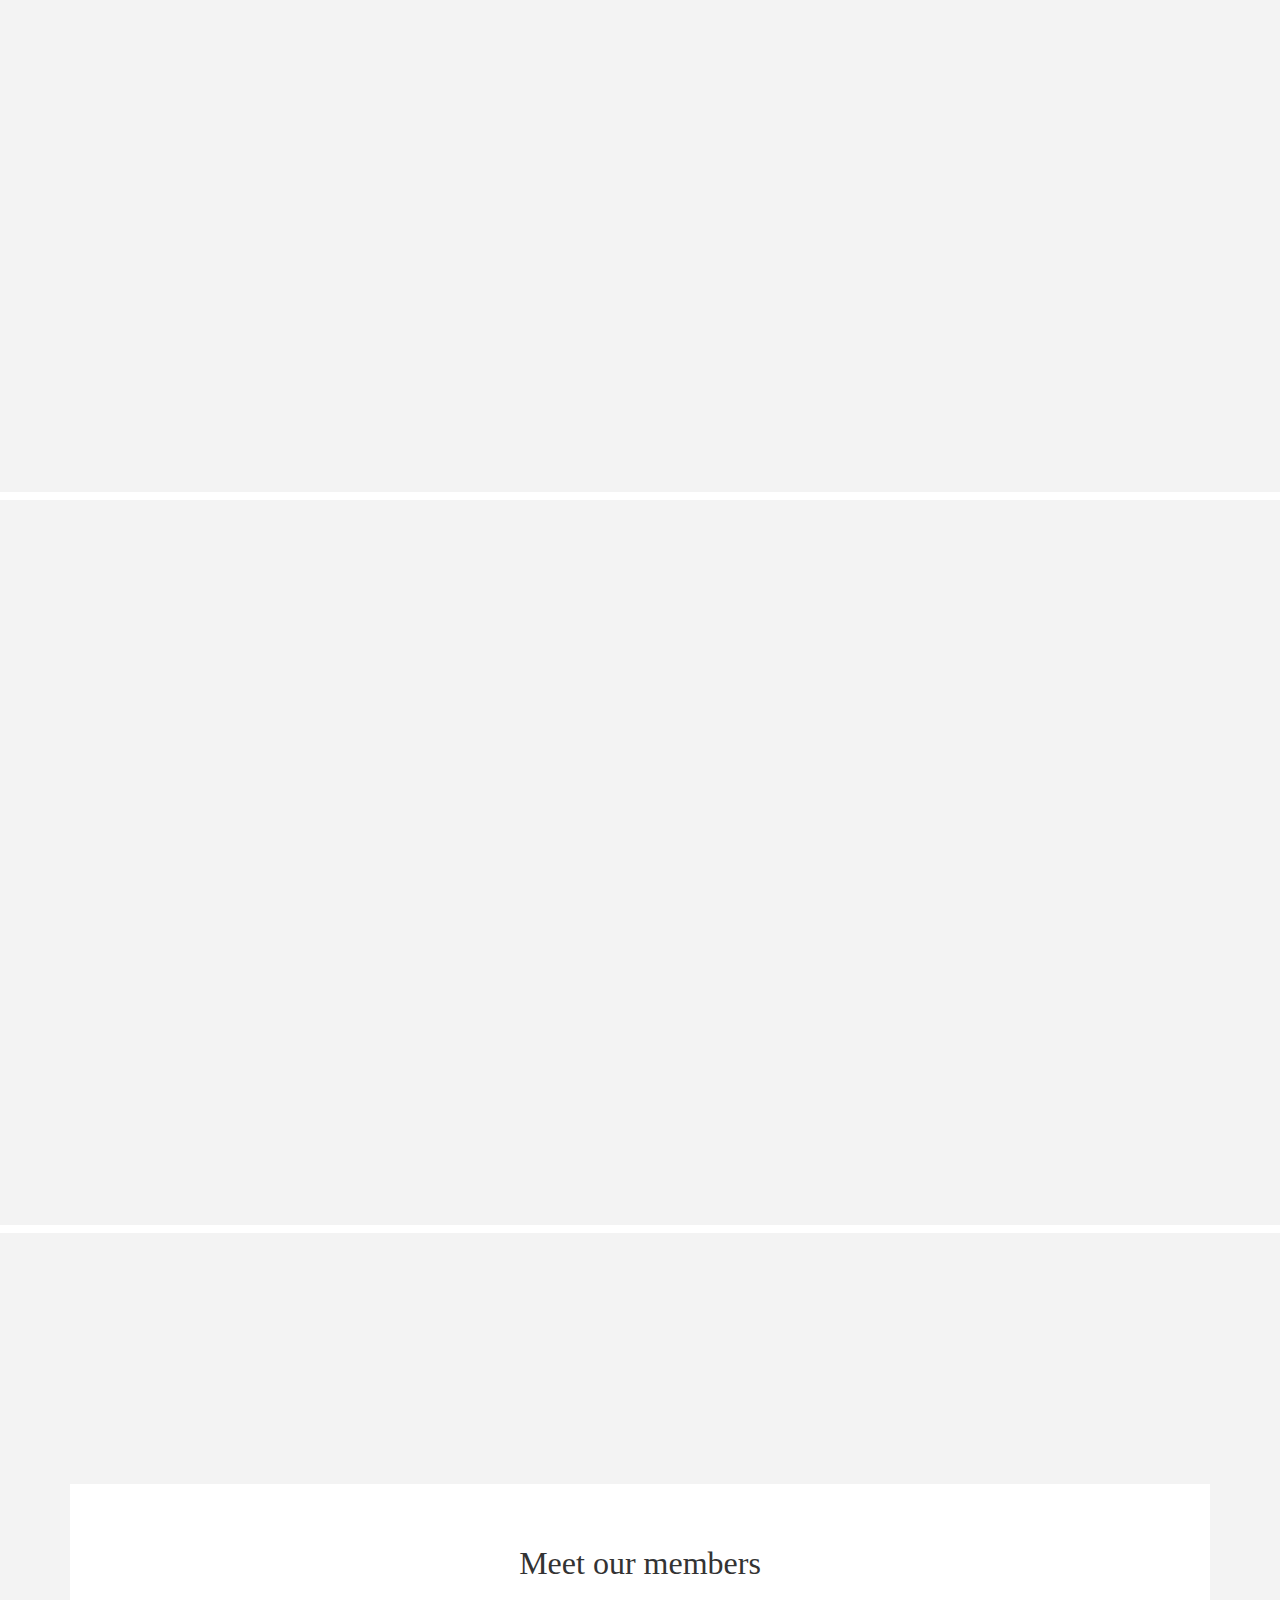
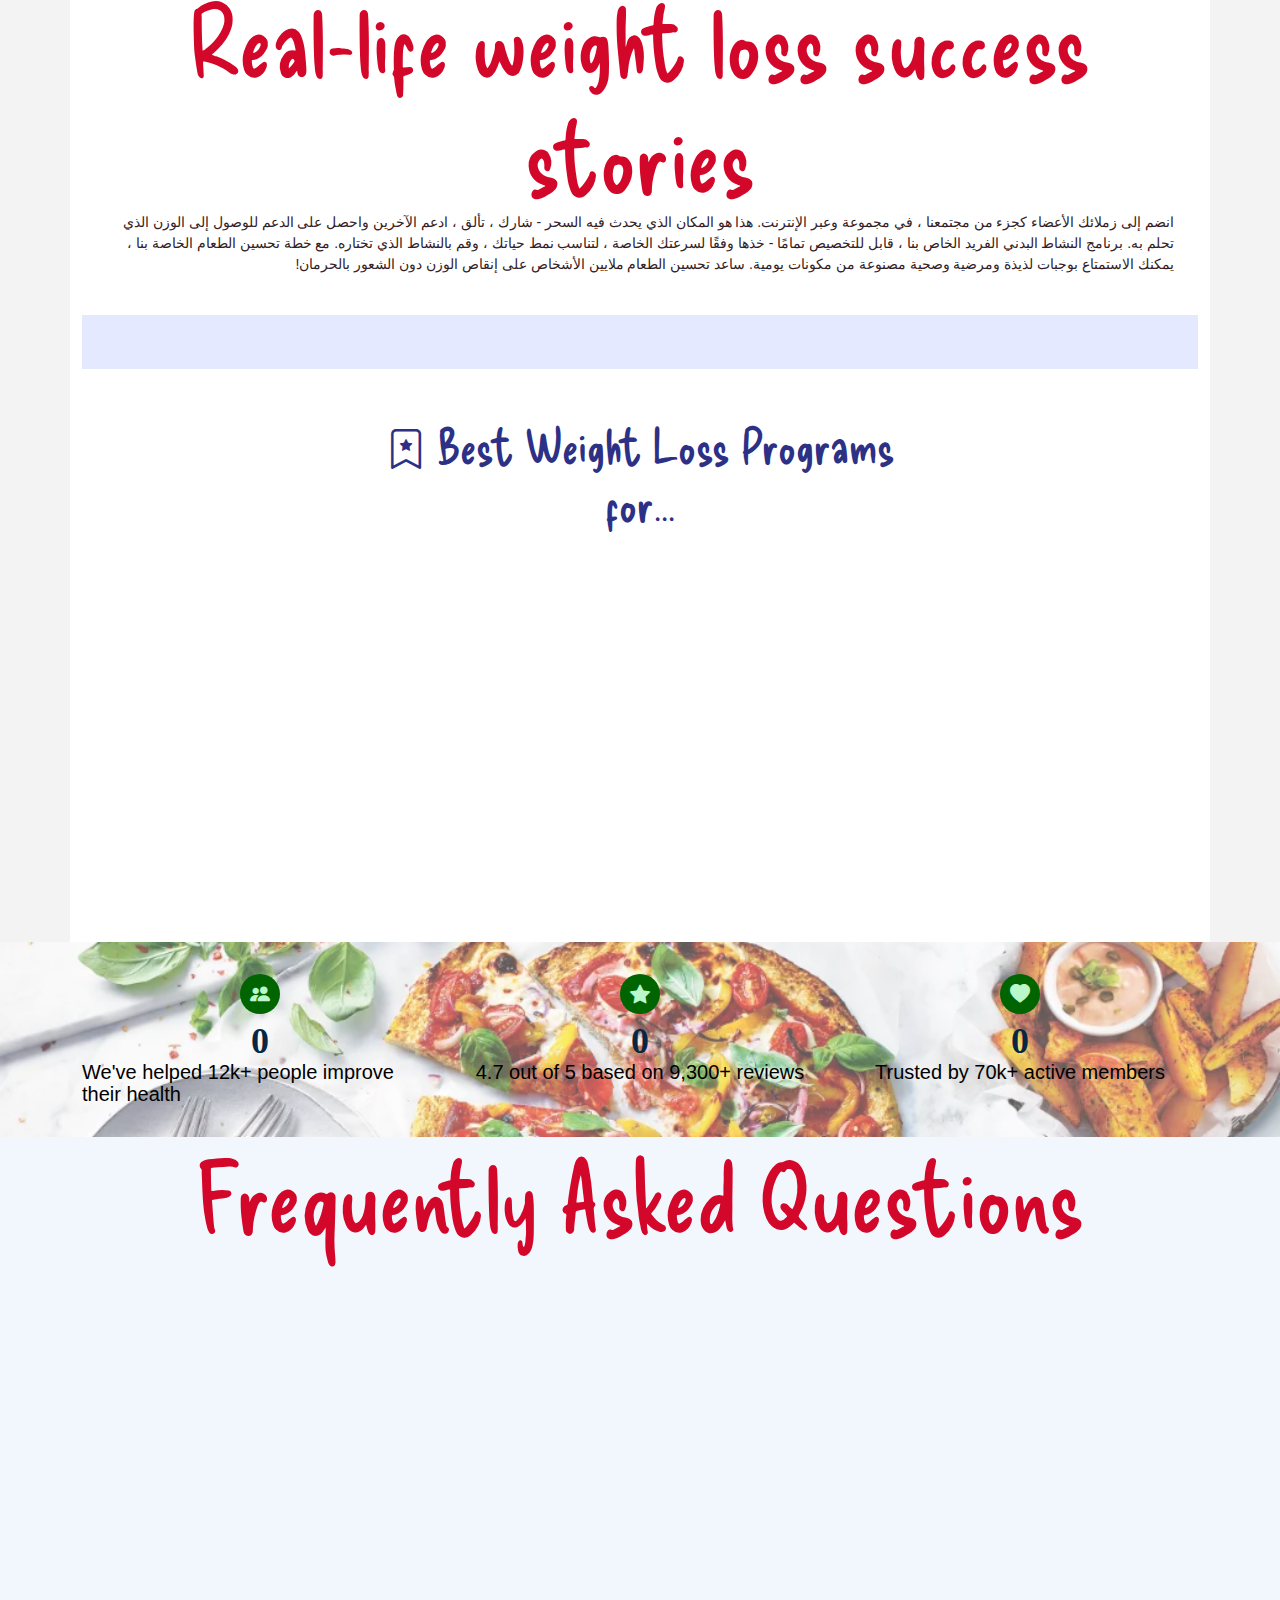
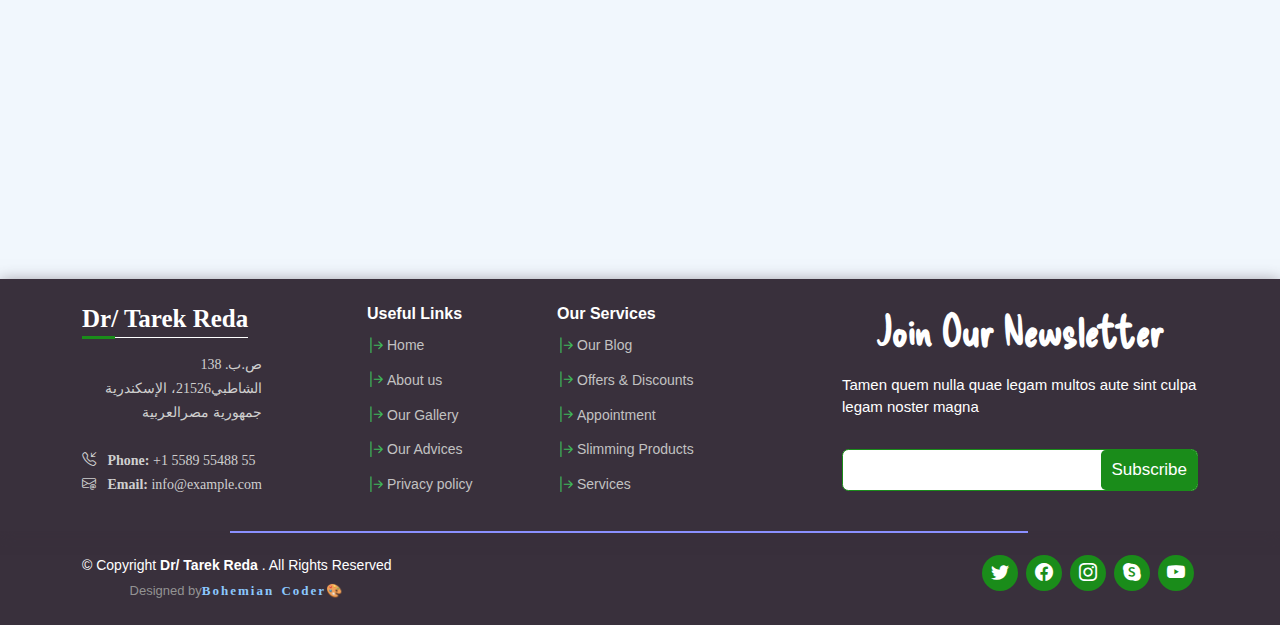
==== commit 253843e1: "Add files via upload" ====
--- a/index.html
+++ b/index.html
@@ -38,61 +38,64 @@
         <nav id="navbar" class="navbar navbar-expand-lg bg-body-tertiary p-0">
           <div class="container-fluid">
             <h1 class="logo ms-auto">
-              <a class="navbar-brand" href="#">
+              <a class="navbar-brand" href="index.html">
                 <img src="assets/img/logo.webp" alt="" />
               </a>
             </h1>
-            <button
-              class="navbar-toggler"
-              type="button"
-              data-bs-toggle="collapse"
-              data-bs-target="#navbarSupportedContent"
-              aria-controls="navbarSupportedContent"
-              aria-expanded="false"
-              aria-label="Toggle navigation">
-              <span class="navbar-toggler-icon"></span>
-            </button>
-            <div class="collapse navbar-collapse" id="navbarSupportedContent">
-              <ul class="navbar-nav mb-2 mb-lg-0 align-items-center">
-                <li class="nav-item mx-2">
-                  <a
-                    class="nav-link scrollto active"
-                    aria-current="page"
-                    href="#main-home">
-                    <i class="bi bi-house ms-1 fs-5"></i>
-                    الرئيسية
+            <div class="listnav">
+              <button
+                class="navbar-toggler"
+                type="button"
+                data-bs-toggle="collapse"
+                data-bs-target="#navbarSupportedContent"
+                aria-controls="navbarSupportedContent"
+                aria-expanded="false"
+                aria-label="Toggle navigation">
+                <span class="navbar-toggler-icon"></span>
+              </button>
+              <div class="collapse navbar-collapse" id="navbarSupportedContent">
+                <ul class="navbar-nav mb-2 mb-lg-0 align-items-center">
+                  <li class="nav-item mx-2">
+                    <a
+                      class="nav-link scrollto active"
+                      aria-current="page"
+                      href="#main-home">
+                      <i class="bi bi-house ms-1 fs-5"></i>
+                      الرئيسية
+                    </a>
+                  </li>
+                  <li class="nav-item mx-2">
+                    <a class="nav-link scrollto" href="what-eat.html">
+                      <i class="bi bi-card-checklist ms-1 fs-5"></i>
+                      ماذا نأكل؟
+                    </a>
+                  </li>
+                  <li class="nav-item mx-2">
+                    <a class="nav-link scrollto" href="services.html">
+                      <i class="bi bi-database-exclamation ms-1 fs-5"></i>
+                      الخدمات
+                    </a>
+                  </li>
+                  <li class="nav-item mx-2">
+                    <a class="nav-link scrollto" href="online.html">
+                      <i class="bi bi-wifi ms-1 fs-5"></i>
+                      اونلاين
+                    </a>
+                  </li>
+                  <li class="nav-item mx-2">
+                    <a class="nav-link scrollto" href="contactus.html">
+                      <i class="bi bi-telephone-inbound ms-1 fs-5"></i>
+                      تواصل معنا
+                    </a>
+                  </li>
+                </ul>
+                <div
+                  class="appoint-indexpg w-100 d-flex justify-content-center me-2">
+                  <a href="appointment.html" class="appointment-btn scrollto">
+                    <span class="d-none d-md-inline"> Make an </span>
+                    Appointment
                   </a>
-                </li>
-                <li class="nav-item mx-2">
-                  <a class="nav-link scrollto" href="what-eat.html">
-                    <i class="bi bi-card-checklist ms-1 fs-5"></i>
-                    ماذا نأكل؟
-                  </a>
-                </li>
-                <li class="nav-item mx-2">
-                  <a class="nav-link scrollto" href="services.html">
-                    <i class="bi bi-database-exclamation ms-1 fs-5"></i>
-                    الخدمات
-                  </a>
-                </li>
-                <li class="nav-item mx-2">
-                  <a class="nav-link scrollto" href="online.html">
-                    <i class="bi bi-wifi ms-1 fs-5"></i>
-                    اونلاين
-                  </a>
-                </li>
-                <li class="nav-item mx-2">
-                  <a class="nav-link scrollto" href="#doctors">
-                    <i class="bi bi-telephone-inbound ms-1 fs-5"></i>
-                    تواصل معنا
-                  </a>
-                </li>
-              </ul>
-              <div class="appoint-indexpg w-100 d-flex justify-content-center">
-                <a href="appointment.html" class="appointment-btn scrollto">
-                  <span class="d-none d-md-inline"> Make an </span>
-                  Appointment
-                </a>
+                </div>
               </div>
             </div>
           </div>
@@ -513,7 +516,7 @@
           <div class="gallery-btn mt-2 mb-5">
             <a
               href="gallery.html"
-              class="appointment-btn scrollto ms-2"
+              class="appointment-btn scrollto ms-2 w-auto"
               data-aos="fade-left">
               <i class="bi bi-box-arrow-right"></i>
               <span>See </span>
@@ -836,21 +839,24 @@
               <h4>Useful Links</h4>
               <ul>
                 <li>
-                  <i class="bi bi-arrow-bar-right"></i> <a href="">Home</a>
-                </li>
-                <li>
-                  <i class="bi bi-arrow-bar-right"></i> <a href="">About us</a>
-                </li>
-                <li>
-                  <i class="bi bi-arrow-bar-right"></i> <a href="">Services</a>
+                  <i class="bi bi-arrow-bar-right"></i>
+                  <a href="index.html">Home</a>
                 </li>
                 <li>
                   <i class="bi bi-arrow-bar-right"></i>
-                  <a href="">Terms of service</a>
+                  <a href="aboutus.html">About us</a>
                 </li>
                 <li>
                   <i class="bi bi-arrow-bar-right"></i>
-                  <a href="">Privacy policy</a>
+                  <a href="gallery.html">Our Gallery</a>
+                </li>
+                <li>
+                  <i class="bi bi-arrow-bar-right"></i>
+                  <a href="advices.html">Our Advices</a>
+                </li>
+                <li>
+                  <i class="bi bi-arrow-bar-right"></i>
+                  <a href="policy.html">Privacy policy</a>
                 </li>
               </ul>
             </div>
@@ -860,23 +866,23 @@
               <ul>
                 <li>
                   <i class="bi bi-arrow-bar-right"></i>
-                  <a href="">Web Design</a>
+                  <a href="">Our Blog</a>
                 </li>
                 <li>
                   <i class="bi bi-arrow-bar-right"></i>
-                  <a href="">Web Development</a>
+                  <a href="offers.html">Offers & Discounts</a>
                 </li>
                 <li>
                   <i class="bi bi-arrow-bar-right"></i>
-                  <a href="">Product Management</a>
+                  <a href="appointment.html">Appointment</a>
                 </li>
                 <li>
                   <i class="bi bi-arrow-bar-right"></i>
-                  <a href="">Marketing</a>
+                  <a href="market.html">Slimming Products</a>
                 </li>
                 <li>
                   <i class="bi bi-arrow-bar-right"></i>
-                  <a href="">Graphic Design</a>
+                  <a href="services.html">Services</a>
                 </li>
               </ul>
             </div>
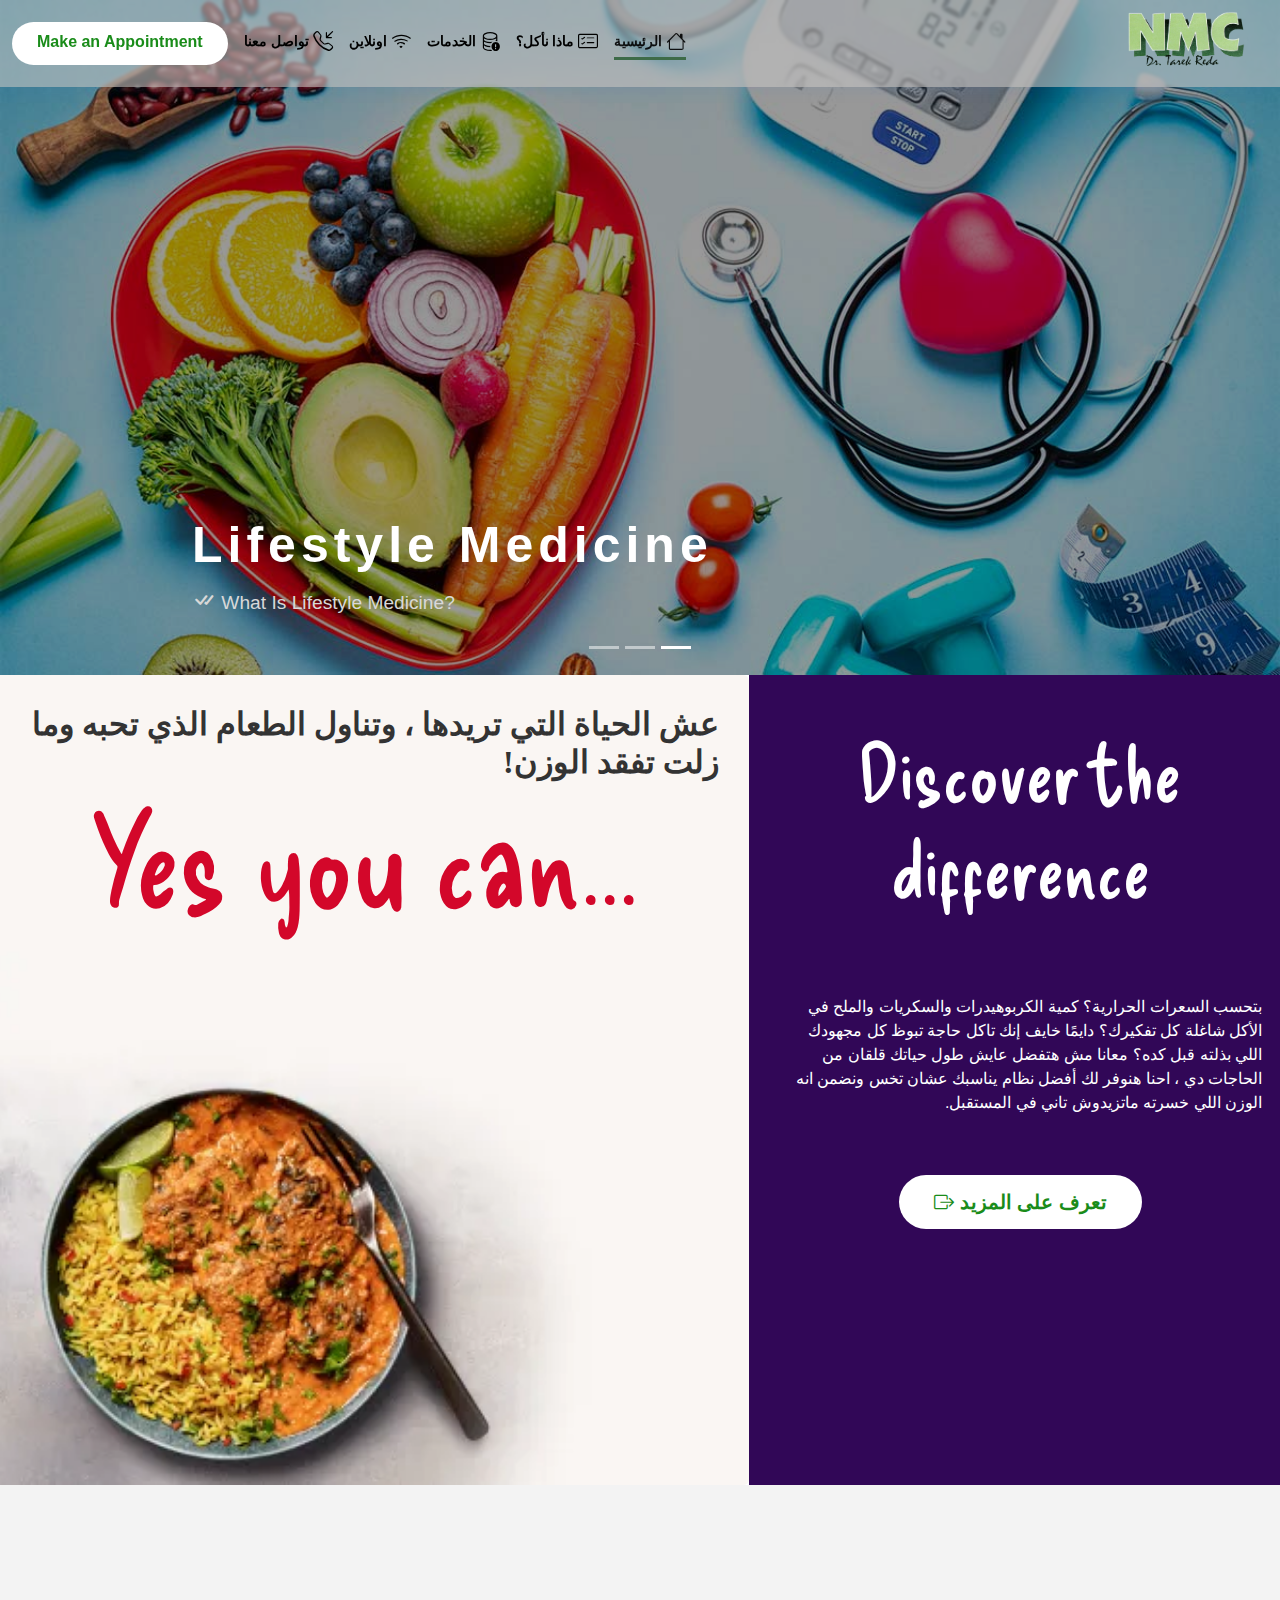
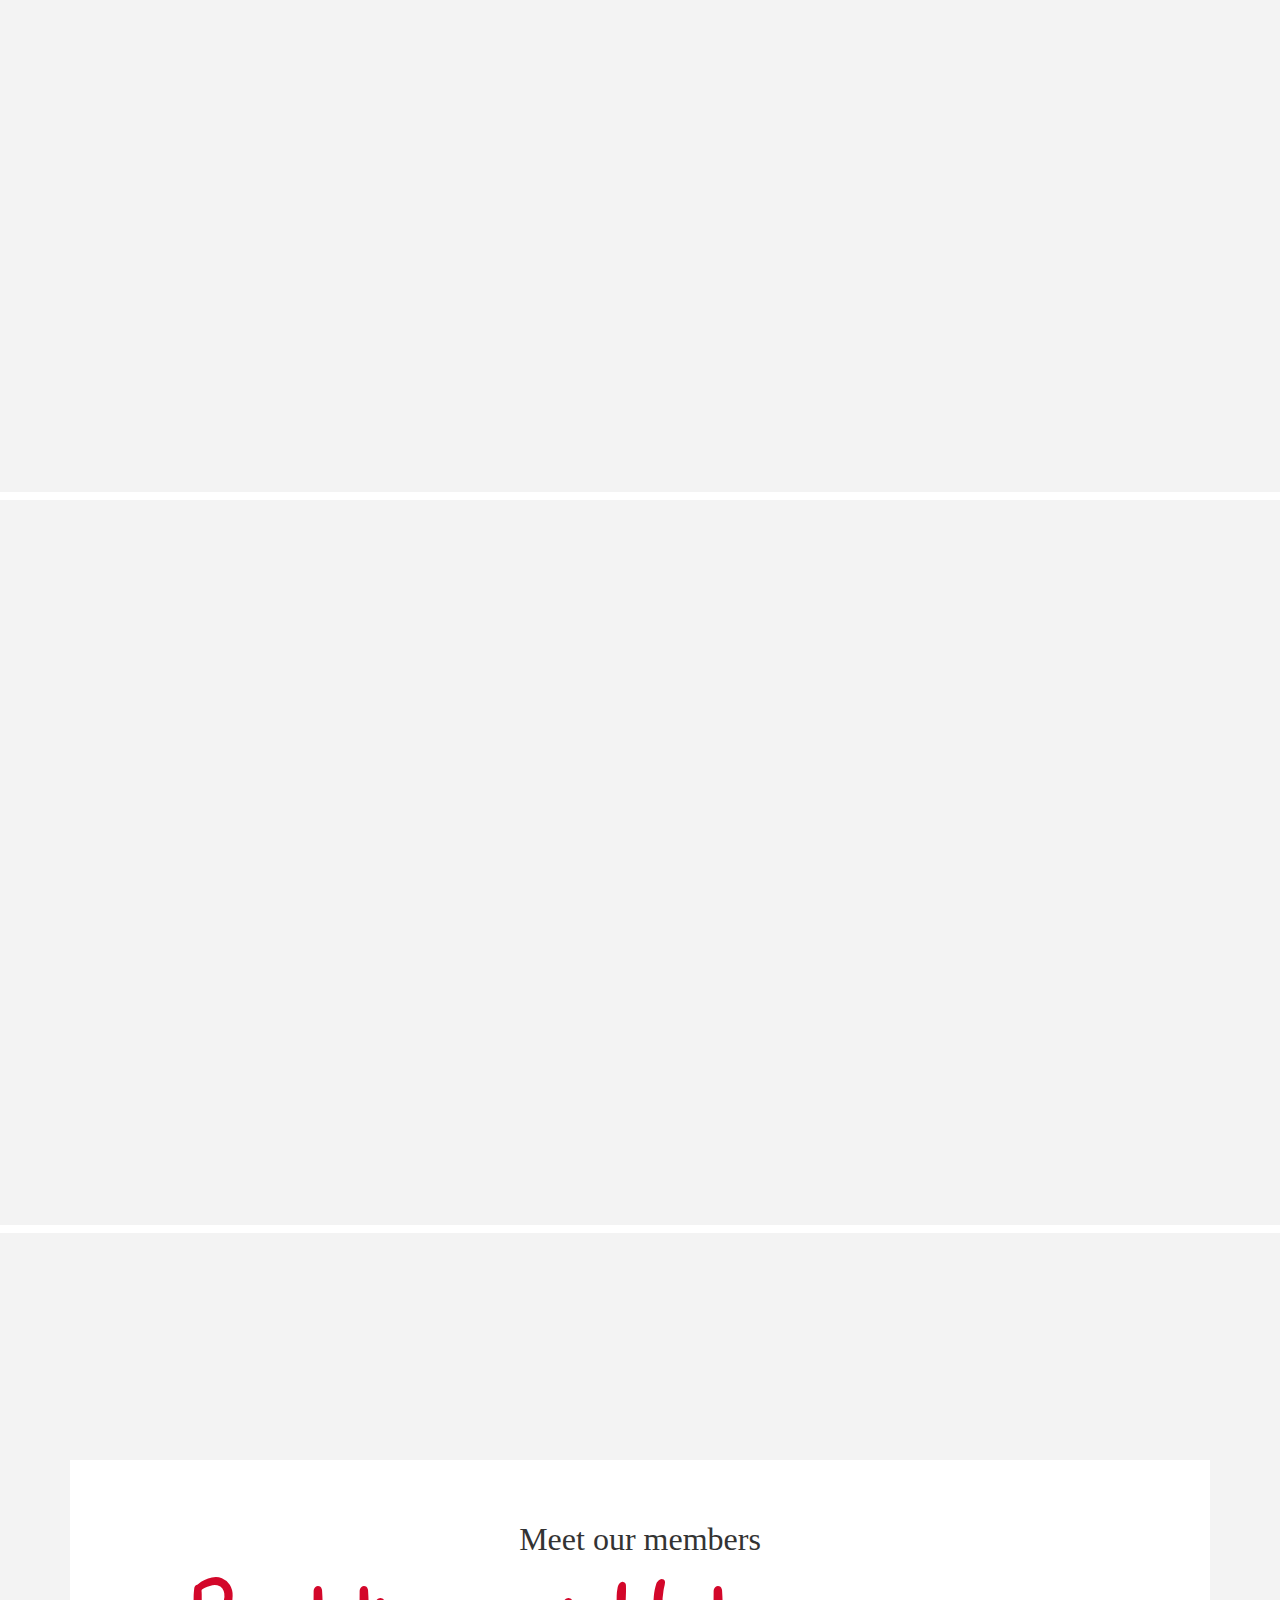
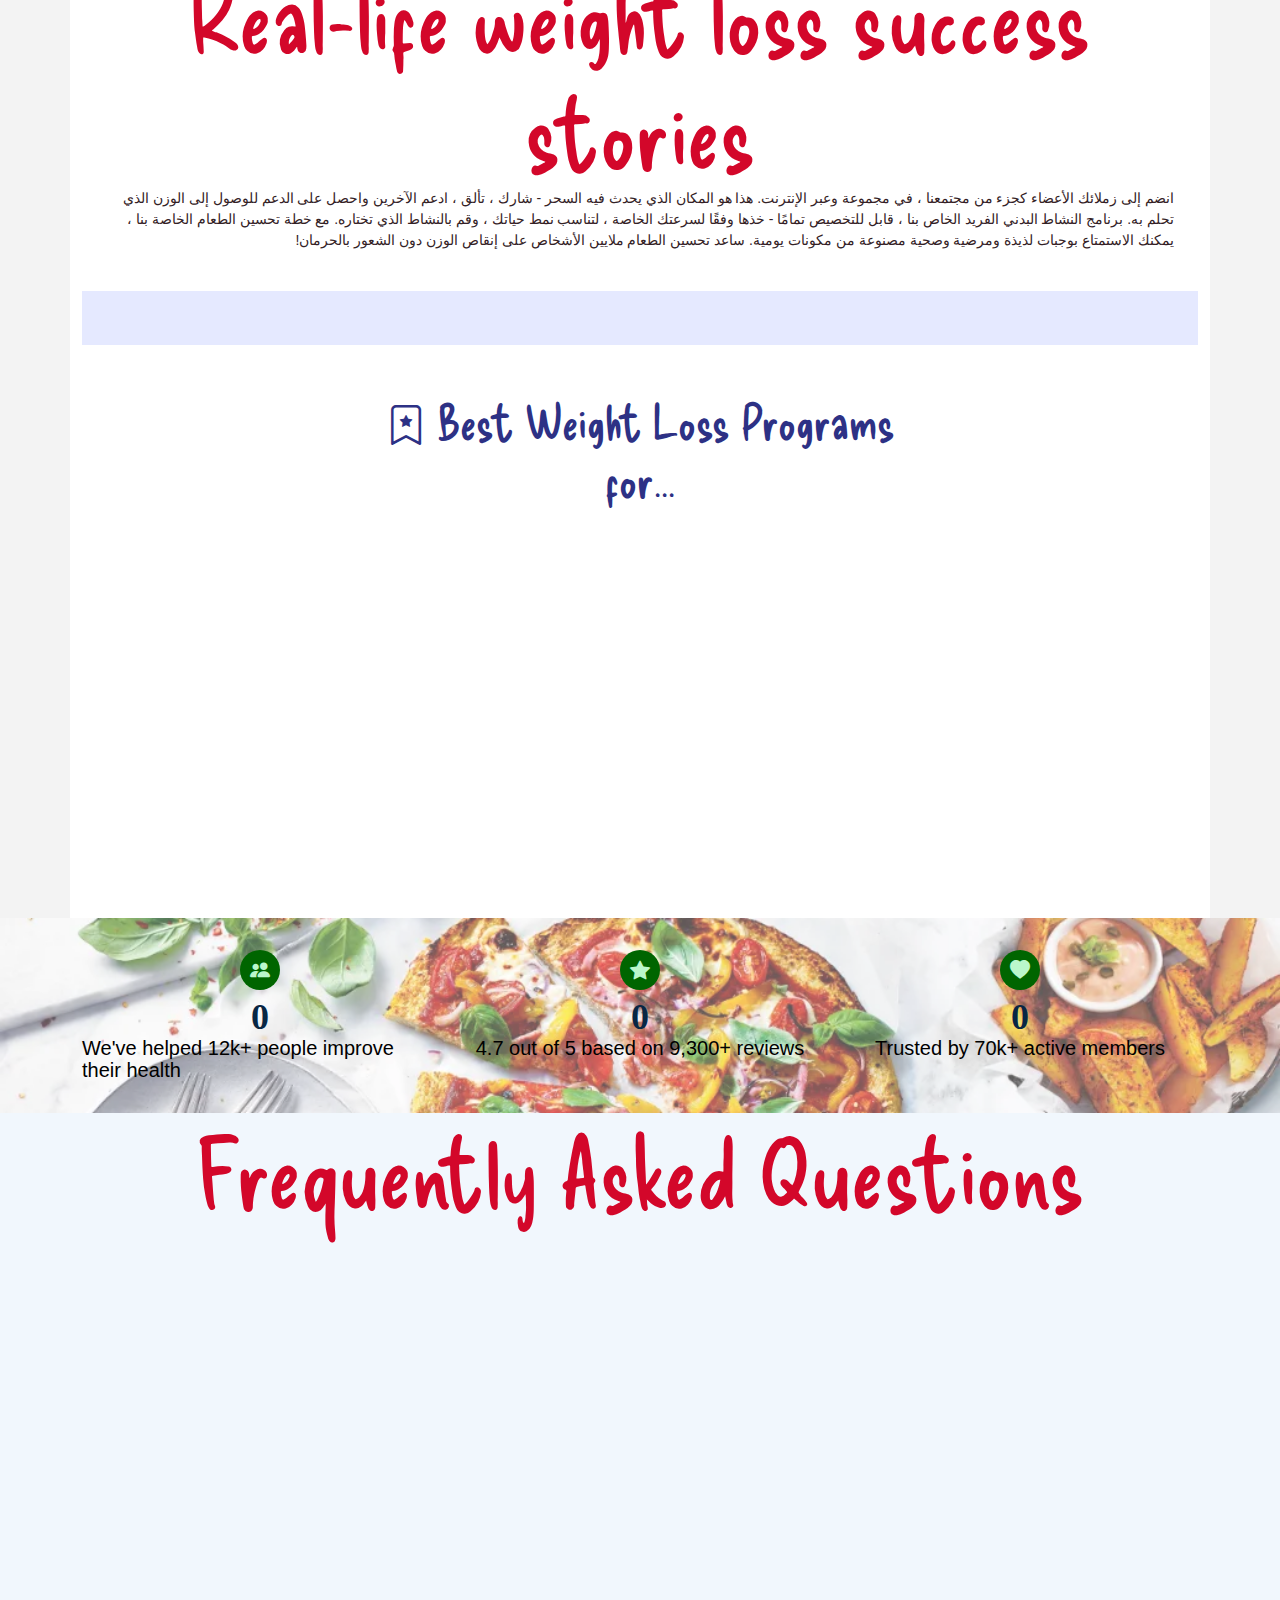
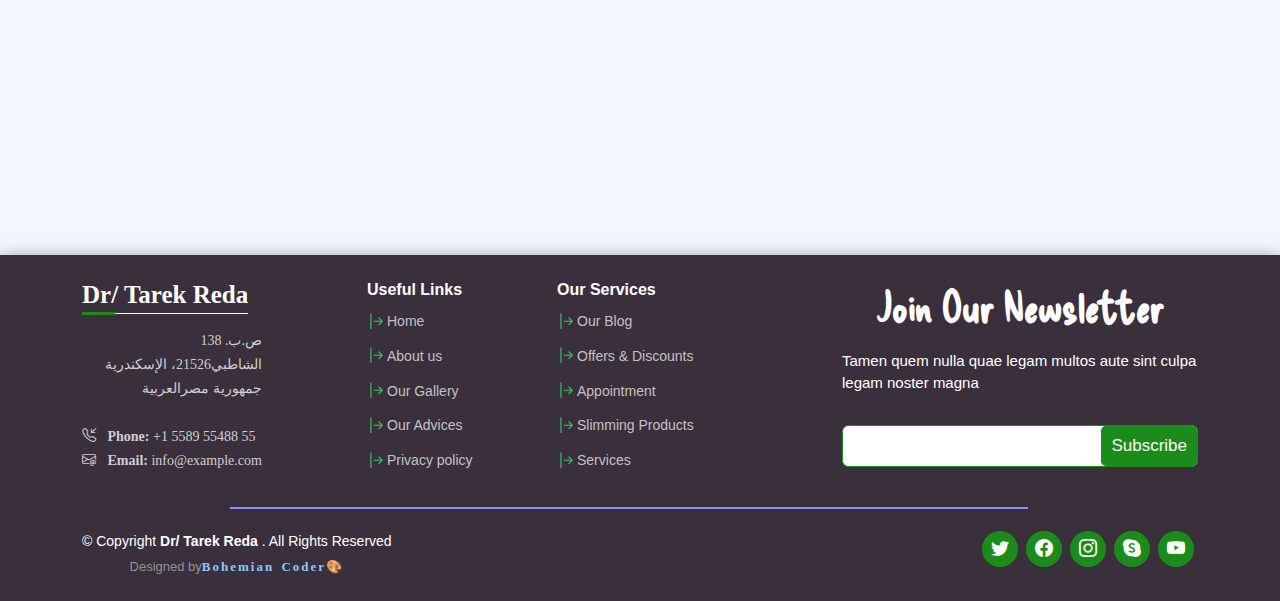
==== commit 4f2c9586: "Add files via upload" ====
--- a/index.html
+++ b/index.html
@@ -126,7 +126,7 @@
             aria-label="Slide 3"></button>
         </div>
         <div class="carousel-inner">
-          <div class="carousel-item active" data-bs-interval="10000">
+          <div class="carousel-item" data-bs-interval="10000">
             <img
               src="assets/img/cardio.jpg"
               class="d-block w-100"
@@ -154,7 +154,7 @@
               </p>
             </div>
           </div>
-          <div class="carousel-item">
+          <div class="carousel-item active">
             <img
               src="assets/img/medicine.jpg"
               class="d-block w-100"
@@ -345,7 +345,7 @@
               <div class="tab-pane active show" id="tab-1">
                 <div class="row">
                   <div
-                    class="col-md-8 details col-sm-6 order-2 order-lg-1 pt-3">
+                    class="col-12 details pt-3">
                     <h3>
                       <i class="bi bi-activity"></i>
                       علاج التغذية الوريدية
@@ -363,20 +363,12 @@
                       repudiandae.
                     </p>
                   </div>
-                  <div
-                    class="col-md-4 col-sm-6 text-center order-1 order-lg-2 p-0"
-                    style="background-color: rgba(255, 255, 255)">
-                    <img
-                      src="assets/img/departments-1.jpg"
-                      alt=""
-                      class="img-fluid w-100 h-100" />
-                  </div>
                 </div>
               </div>
               <div class="tab-pane" id="tab-2">
                 <div class="row">
                   <div
-                    class="col-md-8 details col-sm-6 order-2 order-lg-1 pt-3">
+                    class="col-12 details pt-3">
                     <h3>
                       <i class="bi bi-lightning-charge"></i>
                       أجهزة حرق الدهون
@@ -394,20 +386,12 @@
                       assumenda. Voluptates!
                     </p>
                   </div>
-                  <div
-                    class="col-md-4 col-sm-6 text-center order-1 order-lg-2 p-0"
-                    style="background-color: rgba(255, 255, 255)">
-                    <img
-                      src="assets/img/burn-mach.webp"
-                      alt=""
-                      class="img-fluid w-100 h-100" />
-                  </div>
                 </div>
               </div>
               <div class="tab-pane" id="tab-3">
                 <div class="row">
                   <div
-                    class="col-md-8 details col-sm-6 order-2 order-lg-1 pt-3">
+                    class="col-12 details pt-3">
                     <h3>
                       <i class="bi bi-compass"></i>
                       مؤشر كتلة الجسم
@@ -425,20 +409,12 @@
                       assumenda. Voluptates!
                     </p>
                   </div>
-                  <div
-                    class="col-md-4 col-sm-6 text-center order-1 order-lg-2 p-0"
-                    style="background-color: rgba(255, 255, 255)">
-                    <img
-                      src="assets/img/BMI.jpg"
-                      alt=""
-                      class="img-fluid w-100 h-100" />
-                  </div>
                 </div>
               </div>
               <div class="tab-pane" id="tab-4">
                 <div class="row">
                   <div
-                    class="col-md-8 details col-sm-6 order-2 order-lg-1 pt-3">
+                    class="col-12 details pt-3">
                     <h3>
                       <i class="bi bi-calendar2-check"></i>
                       خطط التغذية
@@ -455,20 +431,12 @@
                       assumenda. Voluptates!
                     </p>
                   </div>
-                  <div
-                    class="col-md-4 col-sm-6 text-center order-1 order-lg-2 p-0"
-                    style="background-color: rgba(255, 255, 255)">
-                    <img
-                      src="assets/img/meal-plan.webp"
-                      alt=""
-                      class="img-fluid w-100 h-100" />
-                  </div>
                 </div>
               </div>
               <div class="tab-pane" id="tab-5">
                 <div class="row">
                   <div
-                    class="col-md-8 details col-sm-6 order-2 order-lg-1 pt-3">
+                    class="col-12 details pt-3">
                     <h3>
                       <i class="bi bi-newspaper"></i>
                       تعرف على أحدث المقالات
@@ -484,14 +452,6 @@
                       tempora obcaecati! Voluptatem itaque quo optio dolore
                       assumenda. Voluptates!
                     </p>
-                  </div>
-                  <div
-                    class="col-md-4 col-sm-6 text-center order-1 order-lg-2 p-0"
-                    style="background-color: rgba(255, 255, 255)">
-                    <img
-                      src="assets/img/articles.jpg"
-                      alt=""
-                      class="img-fluid w-100 h-100" />
                   </div>
                 </div>
               </div>
